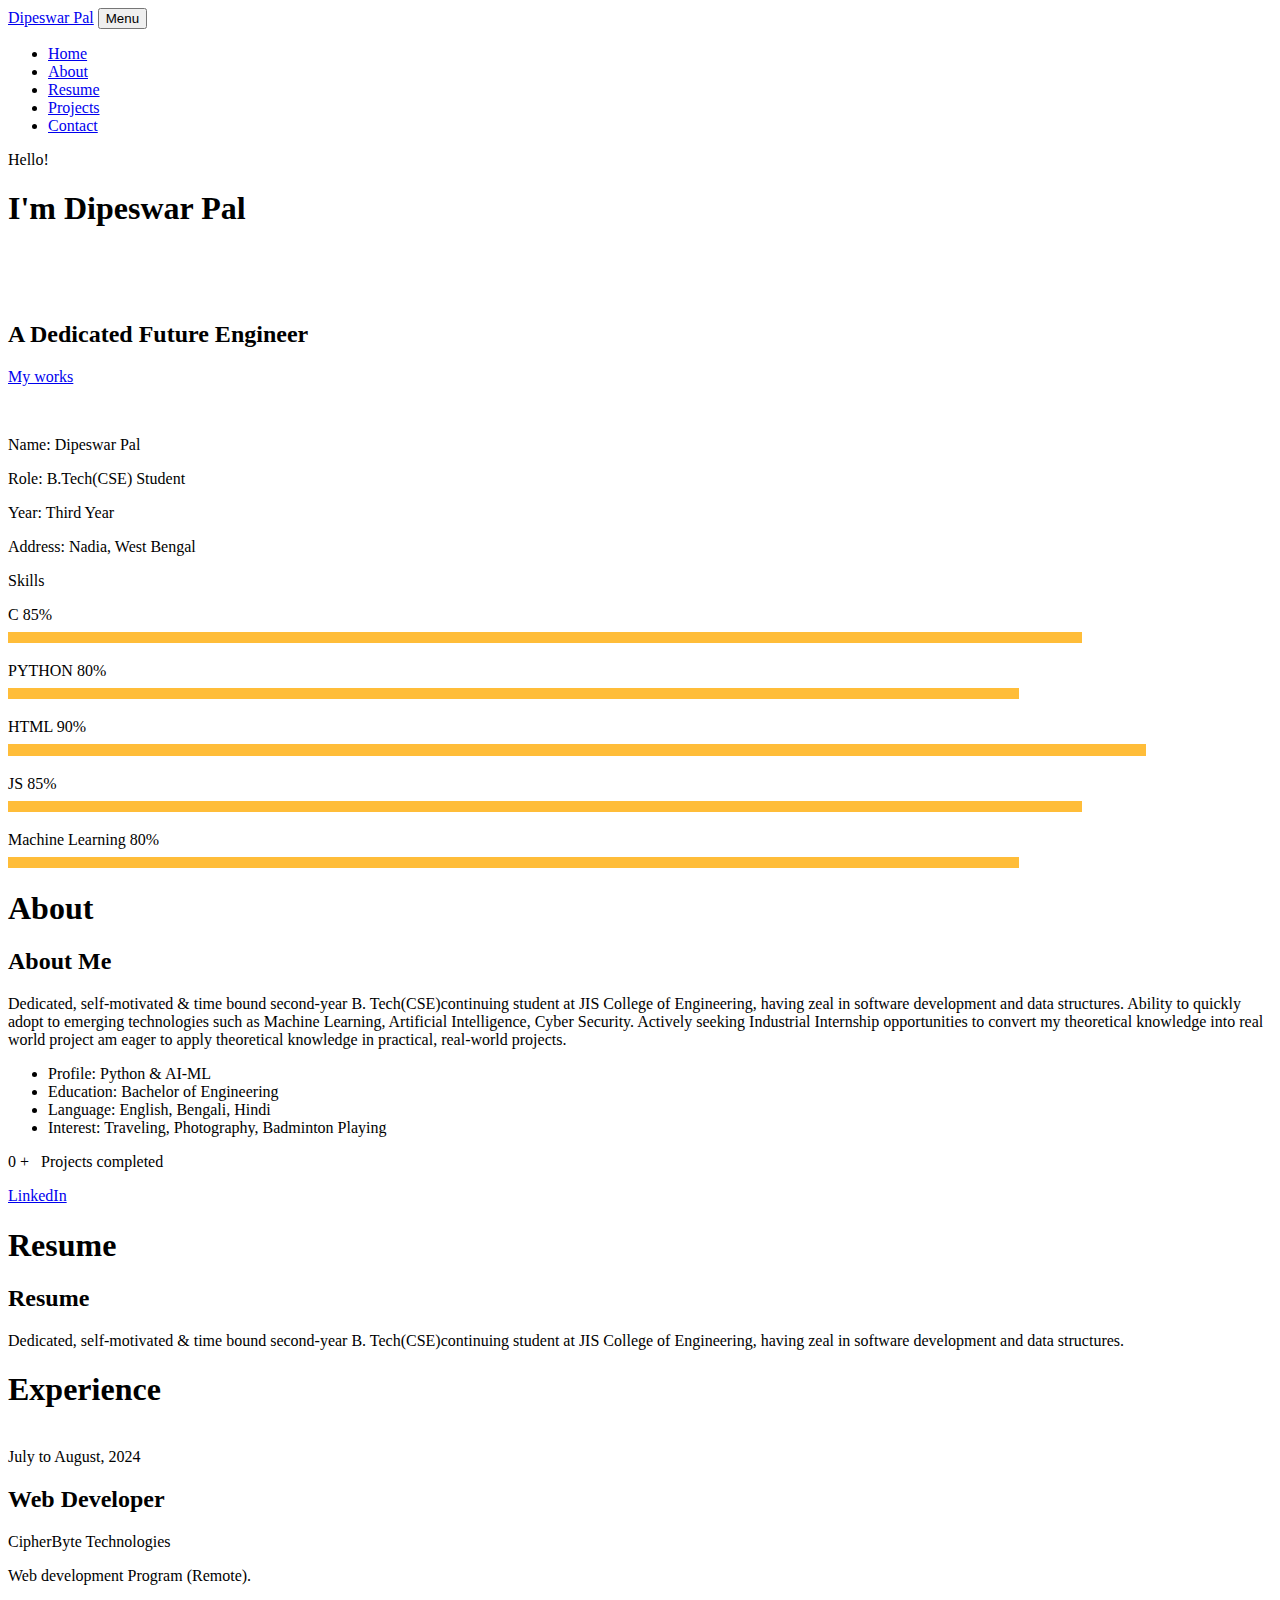
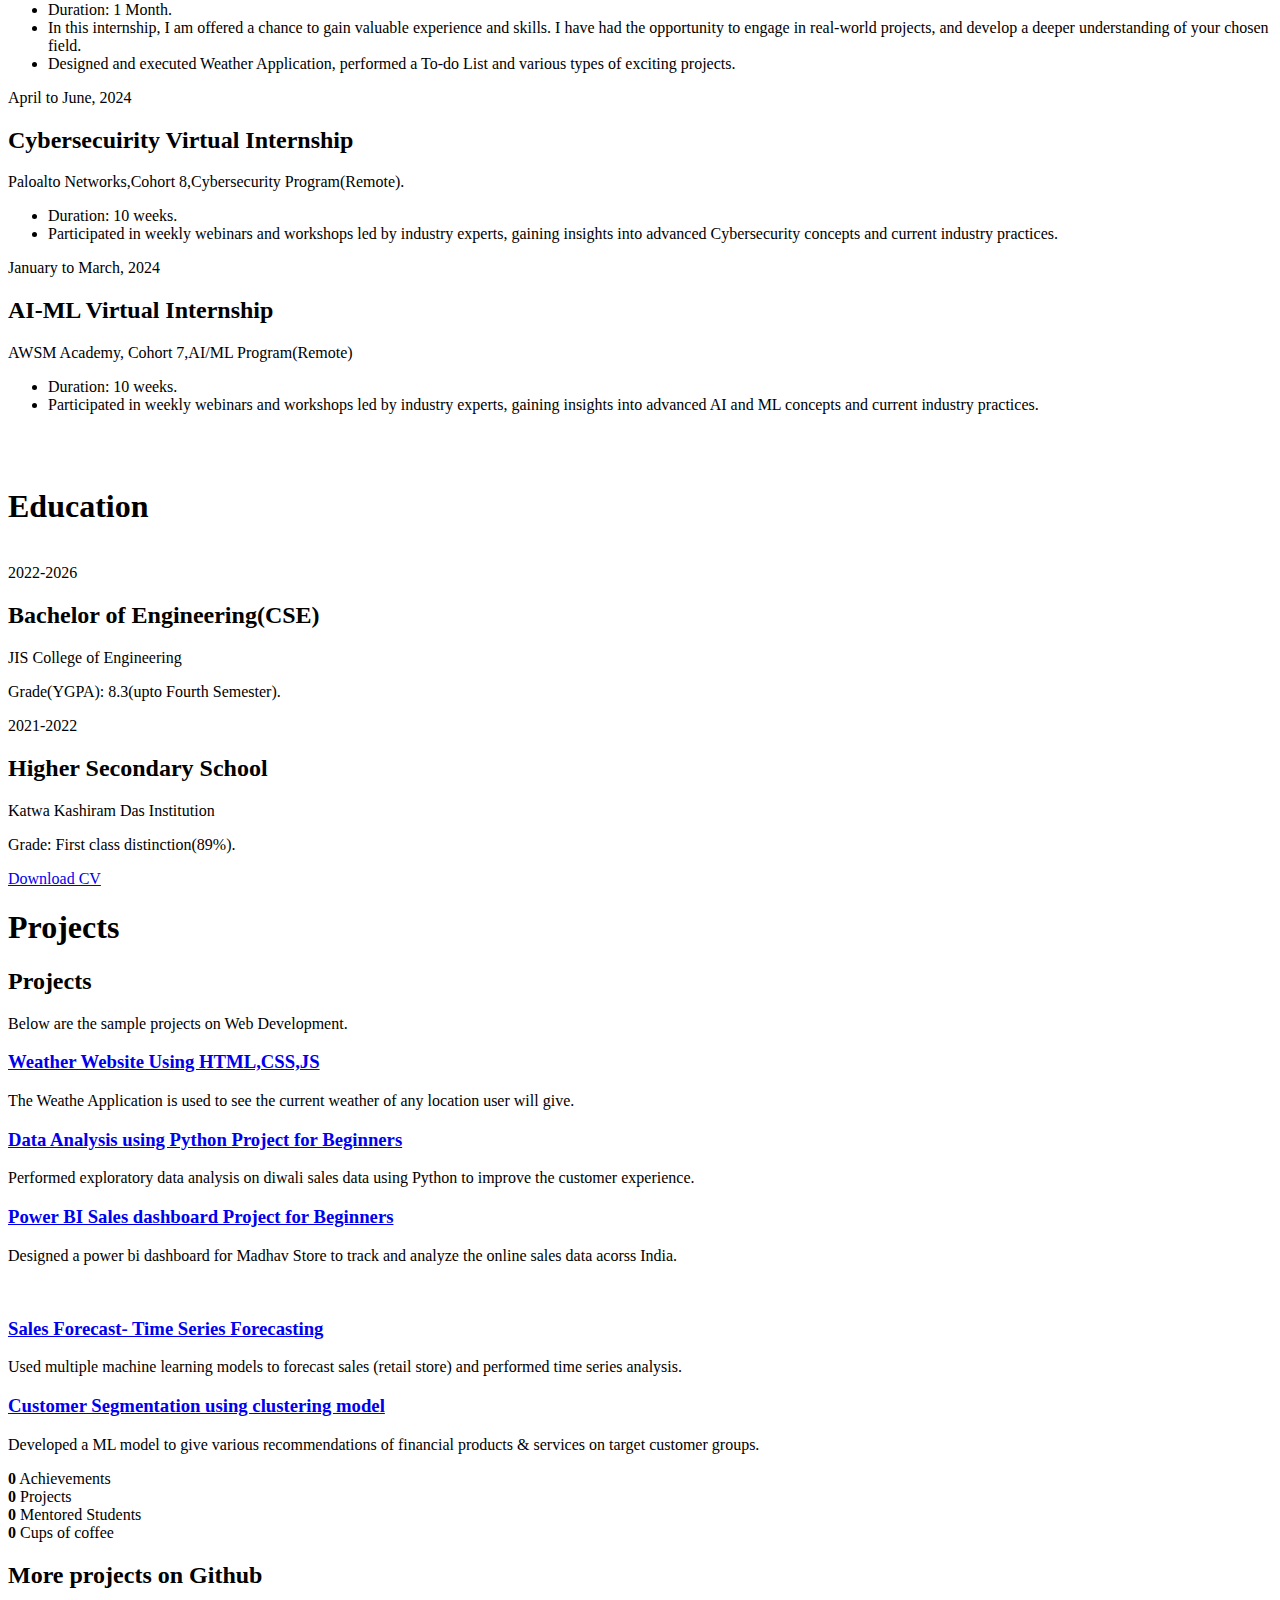
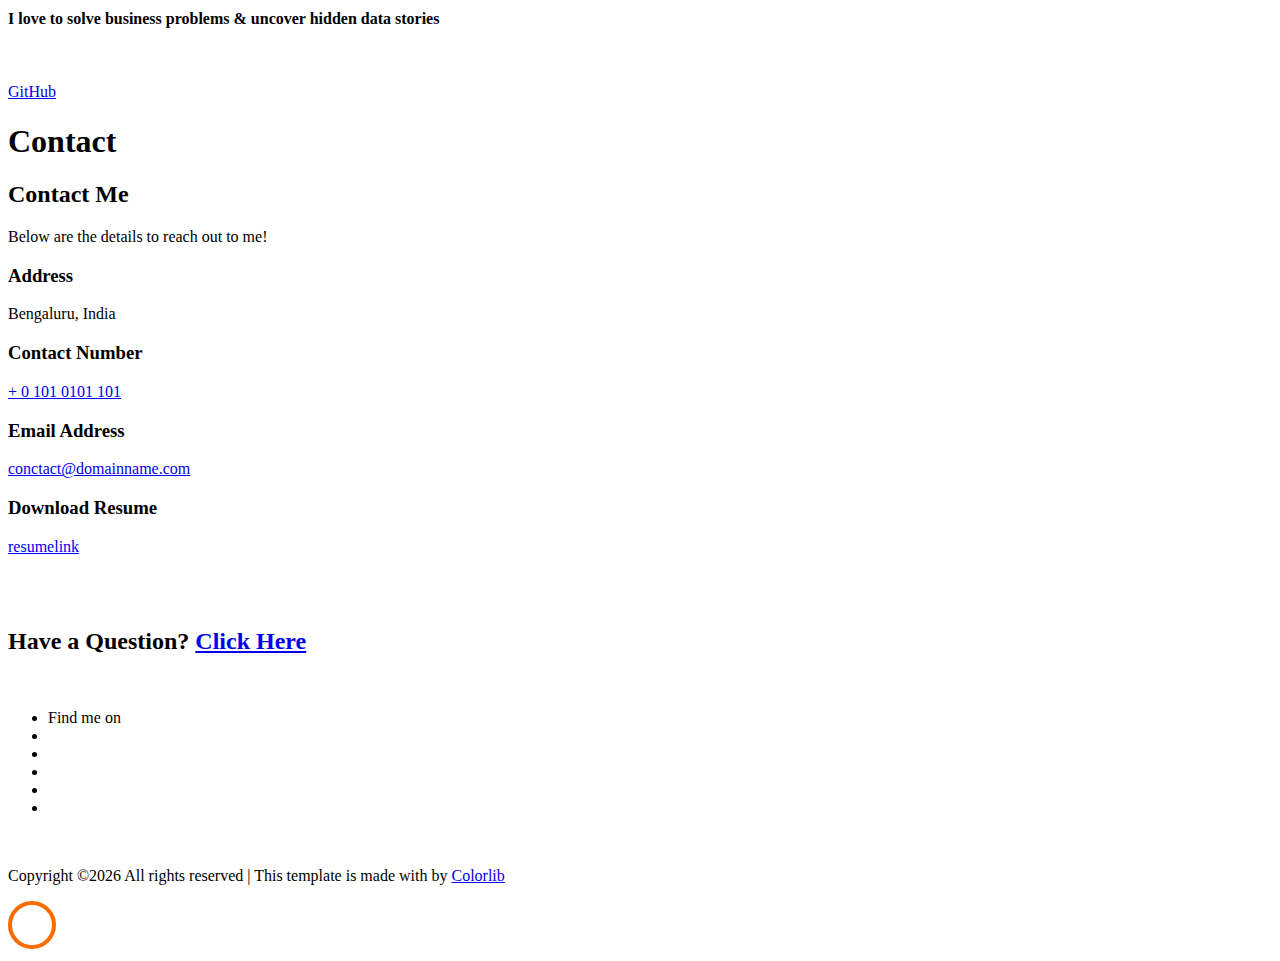
==== Portfolio/index.html @ 660bc6ed "index.html" ====
<!DOCTYPE html>
<html lang="en">
  <head>
    <title>Dipeswar Pal Portfolio</title>
    <meta charset="utf-8">
    <meta name="viewport" content="width=device-width, initial-scale=1, shrink-to-fit=no">
    
    <link href="https://fonts.googleapis.com/css?family=Poppins:100,200,300,400,500,600,700,800,900" rel="stylesheet">

    <link rel="stylesheet" href="css/open-iconic-bootstrap.min.css">
    <link rel="stylesheet" href="css/animate.css">
    
    <link rel="stylesheet" href="css/owl.carousel.min.css">
    <link rel="stylesheet" href="css/owl.theme.default.min.css">
    <link rel="stylesheet" href="css/magnific-popup.css">

    <link rel="stylesheet" href="css/aos.css">

    <link rel="stylesheet" href="css/ionicons.min.css">
    
    <link rel="stylesheet" href="css/flaticon.css">
    <link rel="stylesheet" href="css/icomoon.css">
    <link rel="stylesheet" href="css/style.css">



<style>

/*======================================
//--//-->   ABOUT
======================================*/

.about-mf .box-shadow-full {
  padding-top: 4rem;
  padding-bottom: 4rem;
}

.about-mf .about-img {
  margin-bottom: 2rem;
}

.about-mf .about-img img {
  margin-left: 10px;
}


.skill-mf .progress {
  /* background-color: #cde1f8; */
  margin: .5rem 0 1.2rem 0;
  border-radius: 0;
  height: .7rem;
}

.skill-mf .progress .progress-bar {
  height: .7rem;
  background-color: #ffbd39;
}


/* Animation styles */
#typing-animation {
  position: relative;
  font-size: 30px;
  font-weight: bold;
  color: rgb(255, 255, 255);
  overflow: hidden;
  white-space: nowrap;
  animation: typing 3s steps(20, end) infinite;
}

#typing-animation:before {
  content: "";
  /* position: absolute; */
  top: 0;
  left: 0;
  width: 0;
  height: 100%;
  background-color: #ccc;
  animation: typing-cursor 0.5s ease-in-out infinite;
}

@keyframes typing {
  from {
    width: 0;
  }
  to {
    width: 100%;
  }
}

@keyframes typing-cursor {
  from {
    width: 5px;
  }
  to {
    width: 0;
  }
}


/* project image zoom effect */

.zoom-effect {
  overflow: hidden;
  transition: transform 0.3s ease-out;
}

.zoom-effect:hover {
  transform: scale(1.1);
}


</style>


  </head>
  <body data-spy="scroll" data-target=".site-navbar-target" data-offset="300">
	  
	  
    <nav class="navbar navbar-expand-lg navbar-dark ftco_navbar ftco-navbar-light site-navbar-target" id="ftco-navbar">
	    <div class="container">
	      <a class="navbar-brand" href="index.html">Dipeswar Pal</a>
	      <button class="navbar-toggler js-fh5co-nav-toggle fh5co-nav-toggle" type="button" data-toggle="collapse" data-target="#ftco-nav" aria-controls="ftco-nav" aria-expanded="false" aria-label="Toggle navigation">
	        <span class="oi oi-menu"></span> Menu
	      </button>

	      <div class="collapse navbar-collapse" id="ftco-nav">
	        <ul class="navbar-nav nav ml-auto">
	          <li class="nav-item"><a href="#home-section" class="nav-link"><span>Home</span></a></li>
	          <li class="nav-item"><a href="#about-section" class="nav-link"><span>About</span></a></li>
	          <li class="nav-item"><a href="#resume-section" class="nav-link"><span>Resume</span></a></li>
	          <li class="nav-item"><a href="#project-section" class="nav-link"><span>Projects</span></a></li>
	          <li class="nav-item"><a href="#contact-section" class="nav-link"><span>Contact</span></a></li>
	        </ul>
	      </div>
	    </div>
	  </nav>
	  <section id="home-section" class="hero">
		  <div class="home-slider  owl-carousel">
	       <div class="slider-item ">
	      	<div class="overlay"></div>
	         <div class="container">
	          <div class="row d-md-flex no-gutters slider-text align-items-end justify-content-end" data-scrollax-parent="true">
	          	<div class="one-third js-fullheight order-md-last img" style="background-image:url(images/dipeswar.jpg);">
	          	 <div class="overlay"></div>
	          	</div>
		          <div class="one-forth d-flex  align-items-center ftco-animate" data-scrollax=" properties: { translateY: '70%' }">
		          	<div class="text">
		          		<span class="subheading">Hello!</span>
			            <h1 class="mb-4 mt-3">I'm <span>Dipeswar Pal</span></h1>

						<!-- Element to contain animated typing -->
						<span id="typing-animation"></span>

						<script>

						// Initialize the typing animation
						const typingAnimationElement = document.getElementById('typing-animation');

						// Create an array of typing text
						const typingTexts = [
						'Future Engineer  ',
						'Web Developer  ',
						'Cyber Security Enthusiast   ',
						];

						// Create a function to display the typing animation for a given text
						function playTypingAnimation(text) {
						// Loop through each character and add it to the element
						for (let i = 0; i < text.length; i++) {
							setTimeout(() => {
							typingAnimationElement.textContent += text[i];
							}, i * 200); // Increase the delay to slow down the typing animation
						}

						// Once the animation is complete, reset the text and start over
						setTimeout(() => {
							typingAnimationElement.textContent = '';
							playTypingAnimation(typingTexts[(typingTexts.indexOf(text) + 1) % typingTexts.length]);
						}, text.length * 200);
						}

						// Start the typing animation loop
						playTypingAnimation(typingTexts[0]);

						</script>

						<br>
						<br>
			            <h2>A Dedicated Future Engineer</h2>
						<!-- <h2 class="d-flex" style="margin-bottom: 0">With over 5 years of experience</h2> -->
						<!-- <br> -->
			            <p><a href="https://github.com/Dipeswarpal" class="btn btn-white btn-outline-white py-3 px-4">My works</a></p>
		            </div>
		          </div>
	        	</div>
	        </div>
	      </div>
		</div>
    </section>



    <section class="ftco-about img ftco-section ftco-no-pb" id="about-section">
    	<div class="container">
			<div class="row">
				<div class="row d-flex align-items-stretch">
				<!-- <div class="row d-flex"> -->
					<div class="col-md-6 col-lg-5 d-flex">
						<div class="img-about img d-flex align-items-stretch">
							<div class="overlay">
								<div class="row">
									<div class="col-sm-6 col-md-5">
									  <div class="about-img">
										<img src="images/dipeswar.jpg" class="img-fluid rounded b-shadow-a" alt="">
									  </div>
									</div>
									<!-- Details next to profile image -->
									<div class="col-sm-6 col-md-7">
									  <div class="about-info">
										<p><span class="title-s">Name: </span> <span>Dipeswar Pal</span></p>
										<p><span class="title-s">Role: </span> <span>B.Tech(CSE) Student</span></p>
										<p><span class="title-s">Year: </span> <span>Third Year</span></p>
										<p><span class="title-s">Address: </span> <span>Nadia, West Bengal</span></p>
									  </div>
									</div>
								  </div>

								<div class="skill-mf">
									<p class="title-s">Skills</p>
									<span>C</span> <span class="pull-right">85%</span>
									<div class="progress">
										<div class="progress-bar" role="progressbar" style="width: 85%;" aria-valuenow="85" aria-valuemin="0"
											aria-valuemax="100"></div>
									</div>
									
									<span>PYTHON</span> <span class="pull-right">80%</span>
									<div class="progress">
										<div class="progress-bar" role="progressbar" style="width: 80%" aria-valuenow="80" aria-valuemin="0"
											aria-valuemax="100"></div>
									</div>
									
									<span>HTML</span> <span class="pull-right">90%</span>
									<div class="progress">
										<div class="progress-bar" role="progressbar" style="width: 90%" aria-valuenow="90" aria-valuemin="0"
											aria-valuemax="100"></div>
									</div>
									
									<span>JS</span> <span class="pull-right">85%</span>
									<div class="progress">
										<div class="progress-bar" role="progressbar" style="width: 85%" aria-valuenow="85" aria-valuemin="0"
											aria-valuemax="100"></div>
									</div>
									
									<span>Machine Learning</span> <span class="pull-right">80%</span>
									<div class="progress">
										<div class="progress-bar" role="progressbar" style="width: 80%" aria-valuenow="80" aria-valuemin="0"
											aria-valuemax="100"></div>
									</div>
								</div>
							</div>
						</div>
					</div>
					
					<div class="col-md-6 col-lg-7 pl-lg-5 pb-5">
						<div class="row justify-content-start pb-3">
							<div class="col-md-12 heading-section ftco-animate">
								
								<h1 class="big">About</h1>
								<h2 class="mb-4">About Me</h2>
								
								<p>Dedicated, self-motivated & time bound second-year B. Tech(CSE)continuing student at JIS College of
									Engineering, having zeal in software development and data structures. Ability to quickly adopt to
									emerging technologies such as Machine Learning, Artificial Intelligence, Cyber Security. Actively
									seeking Industrial Internship opportunities to convert my theoretical knowledge into real world project
									am eager to apply theoretical knowledge in practical, real-world projects.</p>
								<ul class="about-info mt-4 px-md-0 px-2">
									<li class="d-flex"><span>Profile:</span> <span>Python &amp; AI-ML</span></li>
									<!-- <li class="d-flex"><span>Domain:</span> <span>Retail, Ecommerce, BFSI &amp; Digital Marketing</span></li> -->
									<li class="d-flex"><span>Education:</span> <span>Bachelor of Engineering</span></li>
									<li class="d-flex"><span>Language:</span> <span>English, Bengali, Hindi</span></li>
									<!-- <li class="d-flex"><span>BI Tools:</span> <span>Microsoft Power BI, Looker &amp; Tableau</span></li> -->
									<!-- <li class="d-flex"><span>Other Skills:</span> <span>Cloud, PySpark, Excel, Git, JIRA, Google Analytics &amp; SEO</span></li> -->
									<li class="d-flex"><span>Interest:</span> <span>Traveling, Photography, Badminton Playing</span></li>
									
								</ul>
							</div>
						</div>


						<div class="counter-wrap ftco-animate d-flex mt-md-3">
							<div class="text">
								<p class="mb-4">
									<span class="number" data-number="8">0</span> <span>+</span>
									<span>&nbsp; Projects completed</span>
								</p>
								<p><a href="https://www.linkedin.com/in/dipeswar-pal-980833257/" class="btn btn-primary py-3 px-3">LinkedIn</a></p>
							</div>
						</div>
					</div>
				</div>
			</div>
		</div>
    </section>



	
    <section class="ftco-section ftco-no-pb" id="resume-section">
    	<div class="container">
    		<div class="row justify-content-center pb-5">
          <div class="col-md-10 heading-section text-center ftco-animate">
          	<h1 class="big big-2">Resume</h1>
            <h2 class="mb-4">Resume</h2>
            <p>Dedicated, self-motivated & time bound second-year B. Tech(CSE)continuing student at JIS College of Engineering, having zeal in software development and data structures.</p>
          </div>
        </div>

		<div class="row">
			<h1 class="big-4">Experience</h1>
			<div class="underline"></div>
		</div>
		<br>
		
		<div class="row">
				<div class="col-md-6">
					<div class="resume-wrap ftco-animate">
						<span class="date">July to August, 2024</span>
						<h2>Web Developer</h2>
						<span class="position">CipherByte Technologies</span>
						<p class="mt-4">Web development Program (Remote). 
							<ul>
								<li>Duration: 1 Month.</li>
								<li>In this internship, I am offered a chance to gain valuable experience and skills. I have had  the opportunity to engage in real-world projects, and develop a deeper understanding of your chosen field.</li>
								<li>Designed and executed Weather Application, performed a To-do List and various types of exciting projects.</li>
							</ul>
						</p>
					</div>

				</div>
				<div class="col-md-6">
					<div class="resume-wrap ftco-animate">
						<span class="date">April to June, 2024</span>
						<h2>Cybersecuirity Virtual  Internship</h2>
						<span class="position"></span>
						<p class="mt-4">Paloalto Networks,Cohort 8,Cybersecurity Program(Remote). 
							<ul>
								<li>Duration: 10 weeks.</li>
								<li>Participated in weekly webinars and workshops led by industry experts, gaining insights into advanced Cybersecurity concepts and current industry practices.</li>
								<!-- <li>Designed and executed A/B tests, performed rigorous statistical analysis. Led to 20% MoM increase in the conversion rate.</li> -->
							</ul>
						</p>
					</div>

				</div>

				<div class="col-md-6">
					<div class="resume-wrap ftco-animate">
						<span class="date">January to March, 2024</span>
						<h2>AI-ML Virtual Internship</h2>
						<span class="position"></span>
						<p class="mt-4">AWSM Academy, Cohort 7,AI/ML Program(Remote) 
							<ul>
								<li>Duration: 10 weeks.</li>
								<li>Participated in weekly webinars and workshops led by industry experts, gaining insights into advanced AI and ML concepts and current industry practices.</li>
								<!-- <li>Performed migration and enhancements for merchandising dashboard, involved data integration and its feature improvement.</li> -->
							</ul>
						</p>
					</div>

				</div>
			</div>

		<br>
		<br>

		<div class="row">
			<h1 class="big-4">Education</h1>
			<div class="underline"></div>
		</div>
		<br>
		
			<div class="row">
    			<div class="col-md-6">
    				<div class="resume-wrap ftco-animate">
    					<span class="date">2022-2026</span>
    					<h2>Bachelor of Engineering(CSE)</h2>
    					<span class="position">JIS College of Engineering</span>
    					<p class="mt-4">Grade(YGPA): 8.3(upto Fourth Semester).</p>
    				</div>
    			</div>

    			<div class="col-md-6">
    				<div class="resume-wrap ftco-animate">
    					<span class="date">2021-2022</span>
    					<h2>Higher Secondary School</h2>
    					<span class="position">Katwa Kashiram Das Institution</span>
    					<p class="mt-4">Grade: First class distinction(89%).</p>
    				</div>
				</div>
    		</div>

    		<div class="row justify-content-center mt-5">
    			<div class="col-md-6 text-center ftco-animate">
    				<p><a href="https://drive.google.com/file/d/133cuhV-IySIeseHzv66aWa12e2UDs2QT/view?usp=drive_link" class="btn btn-primary py-4 px-5">Download CV</a></p>
    			</div>
    		</div>
    	</div>
    </section>

   

    <section class="ftco-section" id="project-section">
      <div class="container">
        <div class="row justify-content-center mb-5 pb-5">
          <div class="col-md-7 heading-section text-center ftco-animate">
            <h1 class="big big-2">Projects</h1>
            <h2 class="mb-4">Projects</h2>
            <p>Below are the sample projects on Web Development.</p>
          </div>
        </div>
        <div class="row d-flex">
          <div class="col-md-4 d-flex ftco-animate">
          	<div class="blog-entry justify-content-end">
              <a href="https://github.com/Dipeswarpal/CBTC/tree/main/Weathervue" class="block-20 zoom-effect" style="background-image: url('images/003-The6BestWeatherAppsforiPhone-37d612cde23b49d8bba445223a1ae059.jpg');">
              </a>
              <div class="text mt-3 float-right d-block">

                <h3 class="heading"><a href="https://github.com/rishabhnmishra/SQL_Music_Store_Analysis/blob/main/Music_Store_Query.sql">Weather Website Using HTML,CSS,JS</a></h3>
                <p>The Weathe Application is used to see the current weather of any location user will give.</p>
              </div>
            </div>
          </div>
          <div class="col-md-4 d-flex ftco-animate">
          	<div class="blog-entry justify-content-end">
              <a href="https://github.com/rishabhnmishra/Python_Diwali_Sales_Analysis/blob/main/Diwali_Sales_Analysis.ipynb" class="block-20 zoom-effect" style="background-image: url('images/proj_2.jpg');">
              </a>
              <div class="text mt-3 float-right d-block">

                <h3 class="heading"><a href="https://github.com/rishabhnmishra/Python_Diwali_Sales_Analysis/blob/main/Diwali_Sales_Analysis.ipynb">Data Analysis using Python Project for Beginners</a></h3>
                <p>Performed exploratory data analysis on diwali sales data using Python to improve the customer experience.</p>
              </div>
            </div>
          </div>
          <div class="col-md-4 d-flex ftco-animate">
          	<div class="blog-entry">
              <a href="https://github.com/rishabhnmishra/Madhav_Store_Analysis_PowerBI/blob/main/Madhav%20Store%20dashboard.jpg" class="block-20 zoom-effect" style="background-image: url('images/proj_3.jpg');">
              </a>
              <div class="text mt-3 float-right d-block">

                <h3 class="heading"><a href="https://github.com/rishabhnmishra/Madhav_Store_Analysis_PowerBI/blob/main/Madhav%20Store%20dashboard.jpg">Power BI Sales dashboard Project for Beginners</a></h3>
                <p>Designed a power bi dashboard for Madhav Store to track and analyze the online sales data acorss India.</p>
              </div>
            </div>
          </div>
        </div>
	<br>
		<!-- added justify-content-center to center align the last two projects -->
		<div class="row d-flex justify-content-center">  
			<div class="col-md-4 d-flex ftco-animate">
				<div class="blog-entry justify-content-end">
				<a href="https://github.com/rishabhnmishra/sales_forecasting/tree/main" class="block-20 zoom-effect" style="background-image: url('images/proj_4.jpg');">
				</a>
				<div class="text mt-3 float-right d-block">
  
				  <h3 class="heading"><a href="https://github.com/rishabhnmishra/sales_forecasting/tree/main">Sales Forecast- Time Series Forecasting</a></h3>
				  <p>Used multiple machine learning models to forecast sales (retail store) and performed time series analysis.</p>
				</div>
			  </div>
			</div>
			<div class="col-md-4 d-flex ftco-animate">
				<div class="blog-entry justify-content-end">
				<a href="https://github.com/rishabhnmishra/customer_segmentation/blob/main/Customer_Segmentation-final.ipynb" class="block-20 zoom-effect" style="background-image: url('images/proj_5.jpg');">
				</a>
				<div class="text mt-3 float-right d-block">
  
				  <h3 class="heading"><a href="https://github.com/rishabhnmishra/customer_segmentation/blob/main/Customer_Segmentation-final.ipynb">Customer Segmentation using clustering model</a></h3>
				  <p>Developed a ML model to give various recommendations of financial products &amp; services on target customer groups.</p>
				</div>
			  </div>
			</div>
		 </div>
	  </div>
    </section>

	<section class="ftco-section ftco-no-pt ftco-no-pb ftco-counter img" id="section-counter">
      <div class="container">
		<div class="row d-md-flex align-items-center">
          <div class="col-md d-flex justify-content-center counter-wrap ftco-animate">
            <div class="block-18">
              <div class="text">
                <strong class="number" data-number="20">0</strong>
                <span>Achievements</span>
              </div>
            </div>
          </div>
          <div class="col-md d-flex justify-content-center counter-wrap ftco-animate">
            <div class="block-18">
              <div class="text">
                <strong class="number" data-number="30">0</strong>
                <span>Projects</span>
              </div>
            </div>
          </div>
          <div class="col-md d-flex justify-content-center counter-wrap ftco-animate">
            <div class="block-18">
              <div class="text">
                <strong class="number" data-number="1000">0</strong>
                <span>Mentored Students</span>
              </div>
            </div>
          </div>
          <div class="col-md d-flex justify-content-center counter-wrap ftco-animate">
            <div class="block-18">
              <div class="text">
                <strong class="number" data-number="500">0</strong>
                <span>Cups of coffee</span>
              </div>
            </div>
          </div>
        </div>
      </div>
	
	  <div class="ftco-section ftco-hireme img margin-top" style="background-image: url(images/bg_1.jpg)">
			<!-- <div class="container"> -->
				<div class="row justify-content-center">
					<div class="col-md-7 ftco-animate text-center">
						<h2>More projects on<span> Github  </span> </h2>
						<div class="heading"> <h4> I love to solve business problems &amp; uncover hidden data stories </h4>
						<br>
						<p><a href="https://github.com/rishabhnmishra" class="btn btn-primary py-3 px-5">GitHub</a></p>
						</div>
					</div>
				</div>
			<!-- </div> -->
		</div>
	</section>



    <section class="ftco-section contact-section ftco-no-pb" id="contact-section">
      <div class="container">
      	<div class="row justify-content-center mb-5 pb-3">
          <div class="col-md-7 heading-section text-center ftco-animate">
            <h1 class="big big-2">Contact</h1>
            <h2 class="mb-4">Contact Me</h2>
            <p>Below are the details to reach out to me!</p>
          </div>
        </div>

        <div class="row d-flex contact-info mb-5">
          <div class="col-md-6 col-lg-3 d-flex ftco-animate">
          	<div class="align-self-stretch box p-4 text-center">
          		<div class="icon d-flex align-items-center justify-content-center">
          			<span class="icon-map-signs"></span>
          		</div>
          		<h3 class="mb-4">Address</h3>
	            <p>Bengaluru, India</p>
	          </div>
          </div>
          <div class="col-md-6 col-lg-3 d-flex ftco-animate">
          	<div class="align-self-stretch box p-4 text-center">
          		<div class="icon d-flex align-items-center justify-content-center">
          			<span class="icon-phone2"></span>
          		</div>
          		<h3 class="mb-4">Contact Number</h3>
	            <p><a href="tel://0101010101">+ 0 101 0101 101</a></p>
	          </div>
          </div>
          <div class="col-md-6 col-lg-3 d-flex ftco-animate">
          	<div class="align-self-stretch box p-4 text-center">
          		<div class="icon d-flex align-items-center justify-content-center">
          			<span class="icon-paper-plane"></span>
          		</div>
          		<h3 class="mb-4">Email Address</h3>
	            <p><a href="mailto:info@yoursite.com">conctact@domainname.com</a></p>
	          </div>
          </div>
          <div class="col-md-6 col-lg-3 d-flex ftco-animate">
          	<div class="align-self-stretch box p-4 text-center">
          		<div class="icon d-flex align-items-center justify-content-center">
          			<span class="icon-globe"></span>
          		</div>
          		<h3 class="mb-4">Download Resume</h3>
	            <p><a href="#">resumelink</a></p>
	          </div>
          </div>

		  <div class="container">
			<br>
			<br>
			<div class="row justify-content-center">
				<div class="col-md-7 ftco-animate text-center">
					<h2>Have a<span> Question?  </span> <a href="https://forms.gle/uLaTShUKXraAvHJ77" class="btn btn-primary py-3 px-5">Click Here</a> </h2>
				</div>
			</div>
				<br>
					<ul class="ftco-footer-social list-unstyled d-flex justify-content-center align-items-center mb-0">
					  <li class="ftco-animate normal-txt">Find me on  </li>
					  <li class="ftco-animate"><a href="https://www.youtube.com/@RishabhMishraOfficial"><span class="icon-youtube"></span></a></li>
					  <li class="ftco-animate"><a href="https://www.linkedin.com/in/rishabhnmishra/"><span class="icon-linkedin"></span></a></li>  
					  <li class="ftco-animate"><a href="https://twitter.com/rishabhnmishra"><span class="icon-twitter"></span></a></li>
					  <li class="ftco-animate"><a href="https://twitter.com/rishabhnmishra"><span class="icon-facebook"></span></a></li>
				      <li class="ftco-animate"><a href="https://www.instagram.com/rishabhnmishra/"><span class="icon-instagram"></span></a></li>
					</ul>
				<br>
		   </div>
   </div>
 </section>


 
	
    <footer class="ftco-footer ftco-section">
		<div class="container">
		  <div class="row">
			<div class="col-md-12 text-center">
  
			  <p><!-- Link back to Colorlib can't be removed. Template is licensed under CC BY 3.0. -->
	Copyright &copy;<script>document.write(new Date().getFullYear());</script> All rights reserved | This template is made with <i class="icon-heart color-danger" aria-hidden="true"></i> by <a href="https://colorlib.com" target="_blank">Colorlib</a>
	<!-- Link back to Colorlib can't be removed. Template is licensed under CC BY 3.0. --></p>
			</div>
		  </div>
		</div>
	  </footer>


  <!-- loader -->
  <div id="ftco-loader" class="show fullscreen"><svg class="circular" width="48px" height="48px"><circle class="path-bg" cx="24" cy="24" r="22" fill="none" stroke-width="4" stroke="#eeeeee"/><circle class="path" cx="24" cy="24" r="22" fill="none" stroke-width="4" stroke-miterlimit="10" stroke="#F96D00"/></svg></div>


  <script src="js/jquery.min.js"></script>
  <script src="js/jquery-migrate-3.0.1.min.js"></script>
  <script src="js/popper.min.js"></script>
  <script src="js/bootstrap.min.js"></script>
  <script src="js/jquery.easing.1.3.js"></script>
  <script src="js/jquery.waypoints.min.js"></script>
  <script src="js/jquery.stellar.min.js"></script>
  <script src="js/owl.carousel.min.js"></script>
  <script src="js/jquery.magnific-popup.min.js"></script>
  <script src="js/aos.js"></script>
  <script src="js/jquery.animateNumber.min.js"></script>
  <script src="js/scrollax.min.js"></script>
  
  <script src="js/main.js"></script>
    
  </body>
</html>
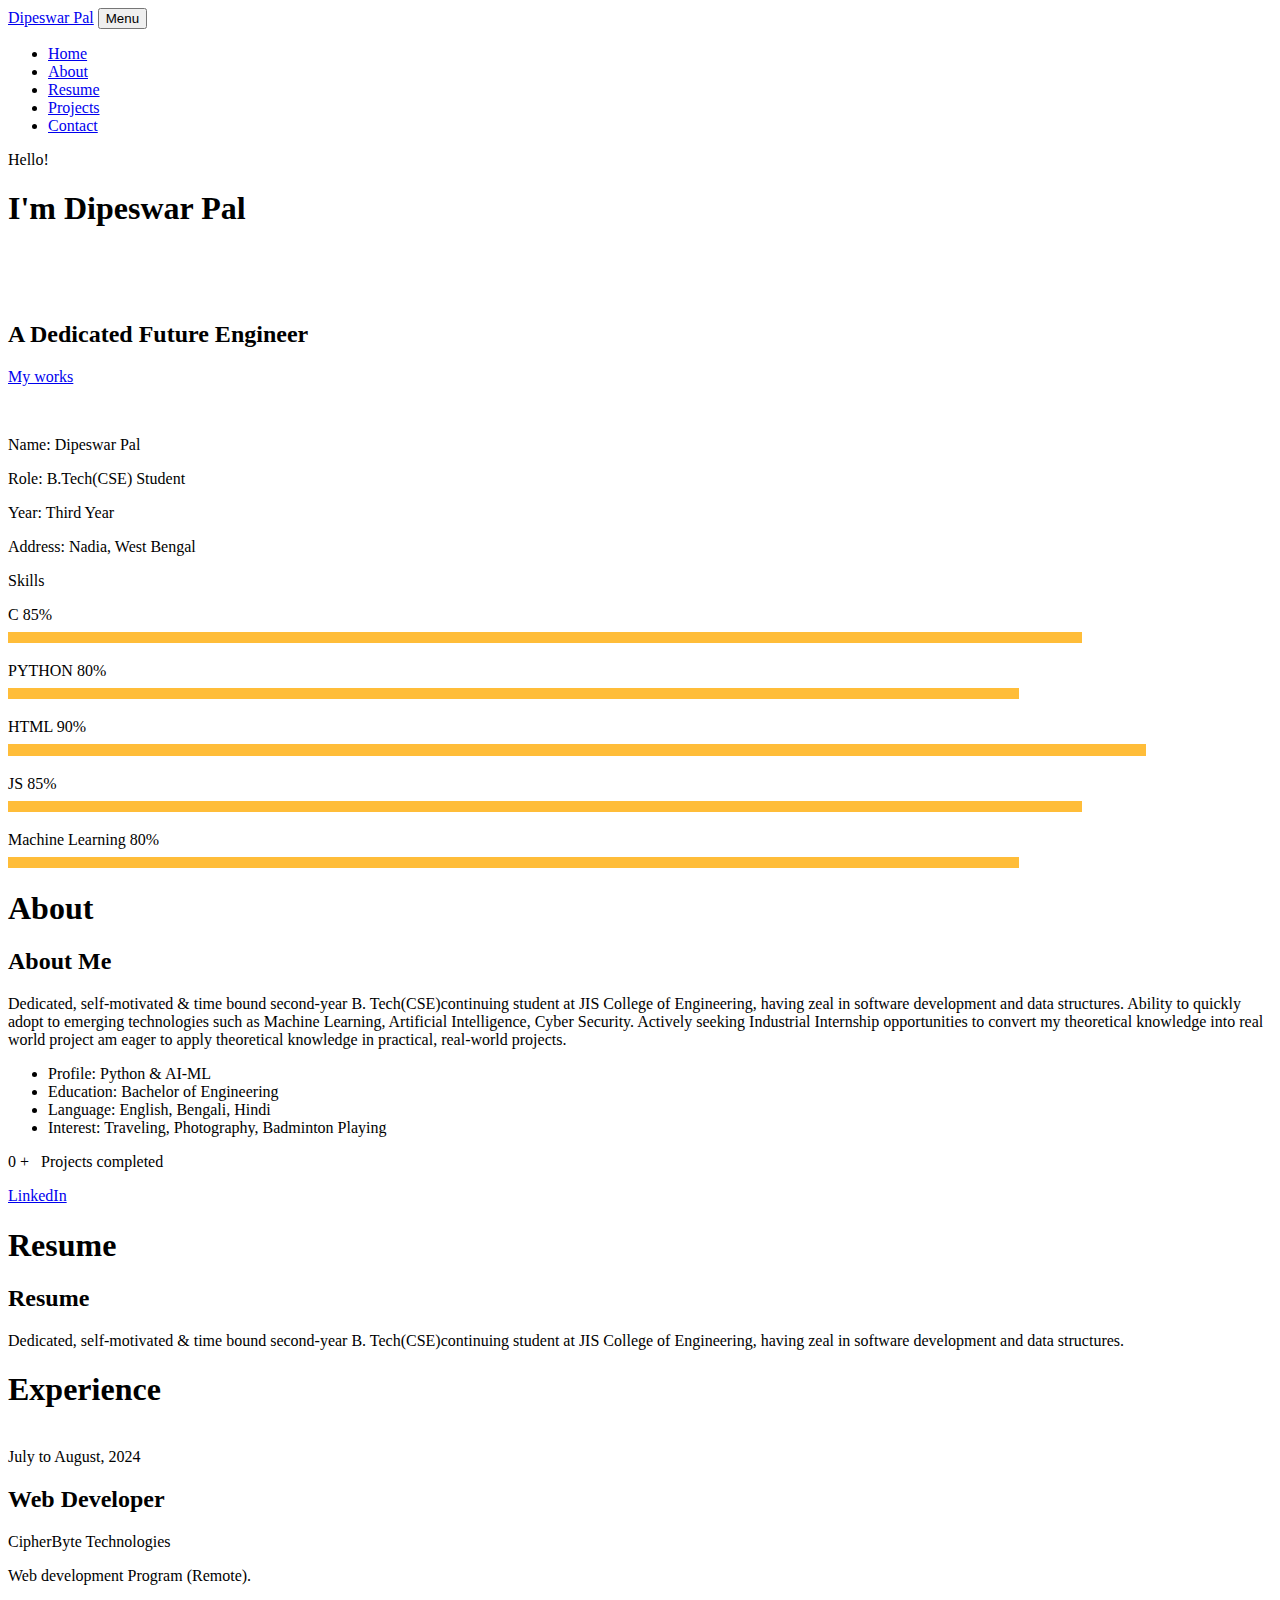
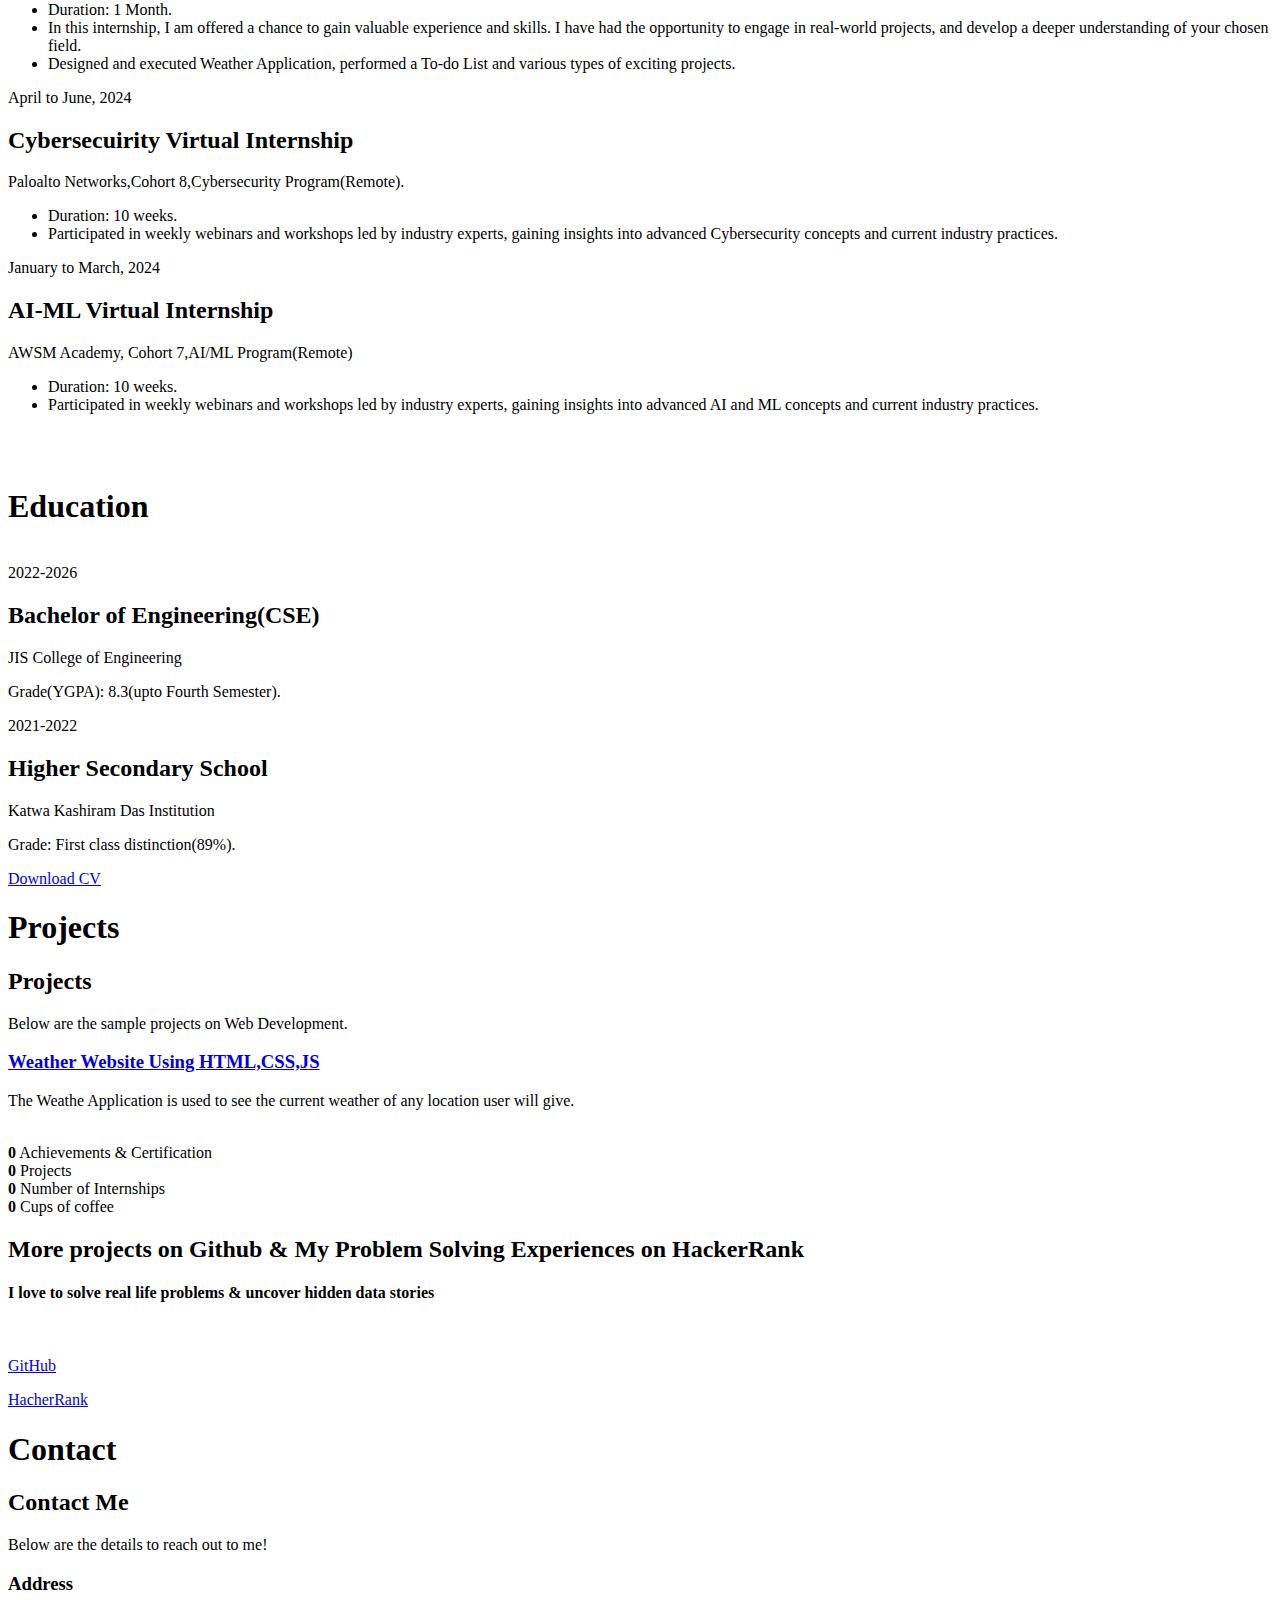
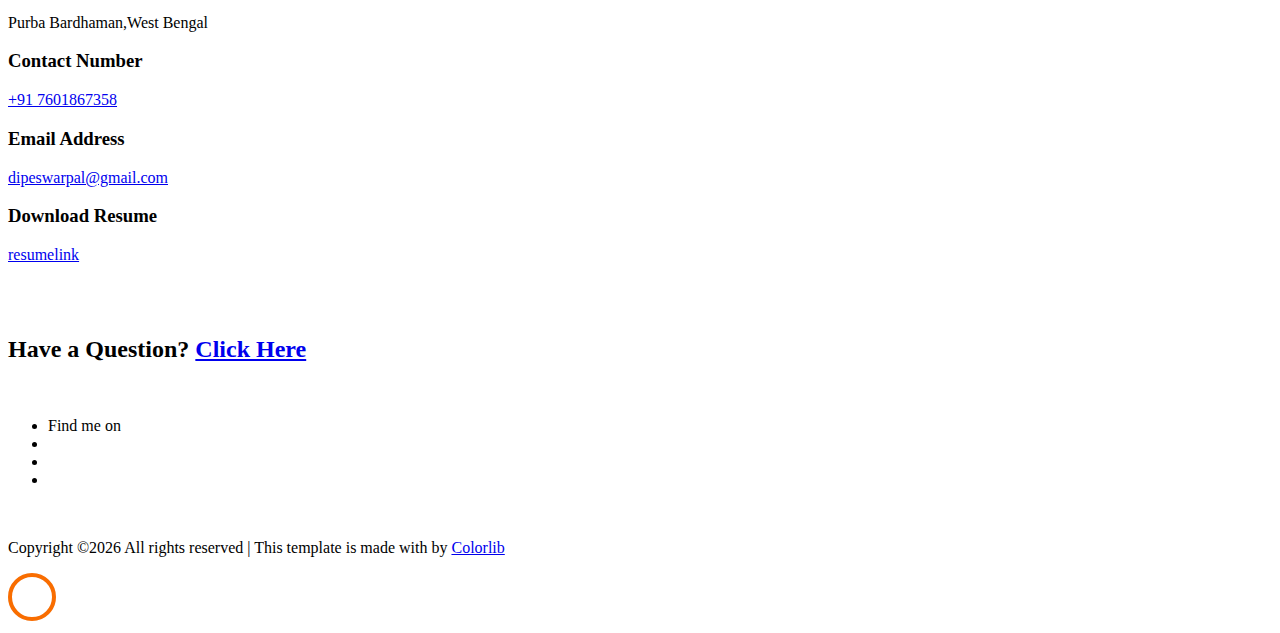
==== commit ede3cff0: "index.html" ====
--- a/Portfolio/index.html
+++ b/Portfolio/index.html
@@ -141,7 +141,7 @@
 	      	<div class="overlay"></div>
 	         <div class="container">
 	          <div class="row d-md-flex no-gutters slider-text align-items-end justify-content-end" data-scrollax-parent="true">
-	          	<div class="one-third js-fullheight order-md-last img" style="background-image:url(images/dipeswar.jpg);">
+	          	<div class="one-third js-fullheight order-md-last img" style="background-image:url(images/dipeswar-removebg-preview.png);">
 	          	 <div class="overlay"></div>
 	          	</div>
 		          <div class="one-forth d-flex  align-items-center ftco-animate" data-scrollax=" properties: { translateY: '70%' }">
@@ -426,12 +426,12 @@
               </a>
               <div class="text mt-3 float-right d-block">
 
-                <h3 class="heading"><a href="https://github.com/rishabhnmishra/SQL_Music_Store_Analysis/blob/main/Music_Store_Query.sql">Weather Website Using HTML,CSS,JS</a></h3>
+                <h3 class="heading"><a href="https://github.com/Dipeswarpal/CBTC/tree/main/Weathervue">Weather Website Using HTML,CSS,JS</a></h3>
                 <p>The Weathe Application is used to see the current weather of any location user will give.</p>
               </div>
             </div>
           </div>
-          <div class="col-md-4 d-flex ftco-animate">
+          <!-- <div class="col-md-4 d-flex ftco-animate">
           	<div class="blog-entry justify-content-end">
               <a href="https://github.com/rishabhnmishra/Python_Diwali_Sales_Analysis/blob/main/Diwali_Sales_Analysis.ipynb" class="block-20 zoom-effect" style="background-image: url('images/proj_2.jpg');">
               </a>
@@ -441,8 +441,8 @@
                 <p>Performed exploratory data analysis on diwali sales data using Python to improve the customer experience.</p>
               </div>
             </div>
-          </div>
-          <div class="col-md-4 d-flex ftco-animate">
+          </div> -->
+          <!-- <div class="col-md-4 d-flex ftco-animate">
           	<div class="blog-entry">
               <a href="https://github.com/rishabhnmishra/Madhav_Store_Analysis_PowerBI/blob/main/Madhav%20Store%20dashboard.jpg" class="block-20 zoom-effect" style="background-image: url('images/proj_3.jpg');">
               </a>
@@ -452,11 +452,11 @@
                 <p>Designed a power bi dashboard for Madhav Store to track and analyze the online sales data acorss India.</p>
               </div>
             </div>
-          </div>
+          </div> -->
         </div>
 	<br>
 		<!-- added justify-content-center to center align the last two projects -->
-		<div class="row d-flex justify-content-center">  
+		<!-- <div class="row d-flex justify-content-center">  
 			<div class="col-md-4 d-flex ftco-animate">
 				<div class="blog-entry justify-content-end">
 				<a href="https://github.com/rishabhnmishra/sales_forecasting/tree/main" class="block-20 zoom-effect" style="background-image: url('images/proj_4.jpg');">
@@ -480,7 +480,7 @@
 			  </div>
 			</div>
 		 </div>
-	  </div>
+	  </div> -->
     </section>
 
 	<section class="ftco-section ftco-no-pt ftco-no-pb ftco-counter img" id="section-counter">
@@ -489,15 +489,15 @@
           <div class="col-md d-flex justify-content-center counter-wrap ftco-animate">
             <div class="block-18">
               <div class="text">
-                <strong class="number" data-number="20">0</strong>
-                <span>Achievements</span>
+                <strong class="number" data-number="10">0</strong>
+                <span>Achievements & Certification</span>
               </div>
             </div>
           </div>
           <div class="col-md d-flex justify-content-center counter-wrap ftco-animate">
             <div class="block-18">
               <div class="text">
-                <strong class="number" data-number="30">0</strong>
+                <strong class="number" data-number="9">0</strong>
                 <span>Projects</span>
               </div>
             </div>
@@ -505,15 +505,15 @@
           <div class="col-md d-flex justify-content-center counter-wrap ftco-animate">
             <div class="block-18">
               <div class="text">
-                <strong class="number" data-number="1000">0</strong>
-                <span>Mentored Students</span>
+                <strong class="number" data-number="4">0</strong>
+                <span>Number of Internships</span>
               </div>
             </div>
           </div>
           <div class="col-md d-flex justify-content-center counter-wrap ftco-animate">
             <div class="block-18">
               <div class="text">
-                <strong class="number" data-number="500">0</strong>
+                <strong class="number" data-number="230">0</strong>
                 <span>Cups of coffee</span>
               </div>
             </div>
@@ -525,10 +525,11 @@
 			<!-- <div class="container"> -->
 				<div class="row justify-content-center">
 					<div class="col-md-7 ftco-animate text-center">
-						<h2>More projects on<span> Github  </span> </h2>
-						<div class="heading"> <h4> I love to solve business problems &amp; uncover hidden data stories </h4>
+						<h2>More projects on<span> Github  </span>&amp; My Problem Solving Experiences on<span> HackerRank  </span> </h2>
+						<div class="heading"> <h4> I love to solve real life problems &amp; uncover hidden data stories </h4>
 						<br>
-						<p><a href="https://github.com/rishabhnmishra" class="btn btn-primary py-3 px-5">GitHub</a></p>
+						<p><a href="https://github.com/Dipeswarpal" class="btn btn-primary py-3 px-5">GitHub</a></p>
+						<p><a href="https://www.hackerrank.com/profile/dipeswarpal" class="btn btn-primary py-3 px-5">HacherRank</a></p>
 						</div>
 					</div>
 				</div>
@@ -555,7 +556,7 @@
           			<span class="icon-map-signs"></span>
           		</div>
           		<h3 class="mb-4">Address</h3>
-	            <p>Bengaluru, India</p>
+	            <p>Purba Bardhaman,West Bengal</p>
 	          </div>
           </div>
           <div class="col-md-6 col-lg-3 d-flex ftco-animate">
@@ -564,7 +565,7 @@
           			<span class="icon-phone2"></span>
           		</div>
           		<h3 class="mb-4">Contact Number</h3>
-	            <p><a href="tel://0101010101">+ 0 101 0101 101</a></p>
+	            <p><a href="tel://+91 7601867358">+91 7601867358</a></p>
 	          </div>
           </div>
           <div class="col-md-6 col-lg-3 d-flex ftco-animate">
@@ -573,7 +574,7 @@
           			<span class="icon-paper-plane"></span>
           		</div>
           		<h3 class="mb-4">Email Address</h3>
-	            <p><a href="mailto:info@yoursite.com">conctact@domainname.com</a></p>
+	            <p><a href="dipeswarpal@gmail.com">dipeswarpal@gmail.com</a></p>
 	          </div>
           </div>
           <div class="col-md-6 col-lg-3 d-flex ftco-animate">
@@ -582,7 +583,7 @@
           			<span class="icon-globe"></span>
           		</div>
           		<h3 class="mb-4">Download Resume</h3>
-	            <p><a href="#">resumelink</a></p>
+	            <p><a href="https://drive.google.com/file/d/133cuhV-IySIeseHzv66aWa12e2UDs2QT/view?usp=sharing">resumelink</a></p>
 	          </div>
           </div>
 
@@ -591,17 +592,17 @@
 			<br>
 			<div class="row justify-content-center">
 				<div class="col-md-7 ftco-animate text-center">
-					<h2>Have a<span> Question?  </span> <a href="https://forms.gle/uLaTShUKXraAvHJ77" class="btn btn-primary py-3 px-5">Click Here</a> </h2>
+					<h2>Have a<span> Question?  </span> <a href="https://forms.gle/VP6T5cecAb1sCxMSA" class="btn btn-primary py-3 px-5">Click Here</a> </h2>
 				</div>
 			</div>
 				<br>
 					<ul class="ftco-footer-social list-unstyled d-flex justify-content-center align-items-center mb-0">
 					  <li class="ftco-animate normal-txt">Find me on  </li>
-					  <li class="ftco-animate"><a href="https://www.youtube.com/@RishabhMishraOfficial"><span class="icon-youtube"></span></a></li>
-					  <li class="ftco-animate"><a href="https://www.linkedin.com/in/rishabhnmishra/"><span class="icon-linkedin"></span></a></li>  
-					  <li class="ftco-animate"><a href="https://twitter.com/rishabhnmishra"><span class="icon-twitter"></span></a></li>
-					  <li class="ftco-animate"><a href="https://twitter.com/rishabhnmishra"><span class="icon-facebook"></span></a></li>
-				      <li class="ftco-animate"><a href="https://www.instagram.com/rishabhnmishra/"><span class="icon-instagram"></span></a></li>
+					  <!-- <li class="ftco-animate"><a href="https://www.youtube.com/@RishabhMishraOfficial"><span class="icon-youtube"></span></a></li> -->
+					  <li class="ftco-animate"><a href="https://www.linkedin.com/in/dipeswar-pal-980833257/"><span class="icon-linkedin"></span></a></li>  
+					  <!-- <li class="ftco-animate"><a href="https://twitter.com/rishabhnmishra"><span class="icon-twitter"></span></a></li> -->
+					  <li class="ftco-animate"><a href="https://www.facebook.com/profile.php?id=100055617186727"><span class="icon-facebook"></span></a></li>
+				      <li class="ftco-animate"><a href="https://www.instagram.com/created_achiever/"><span class="icon-instagram"></span></a></li>
 					</ul>
 				<br>
 		   </div>
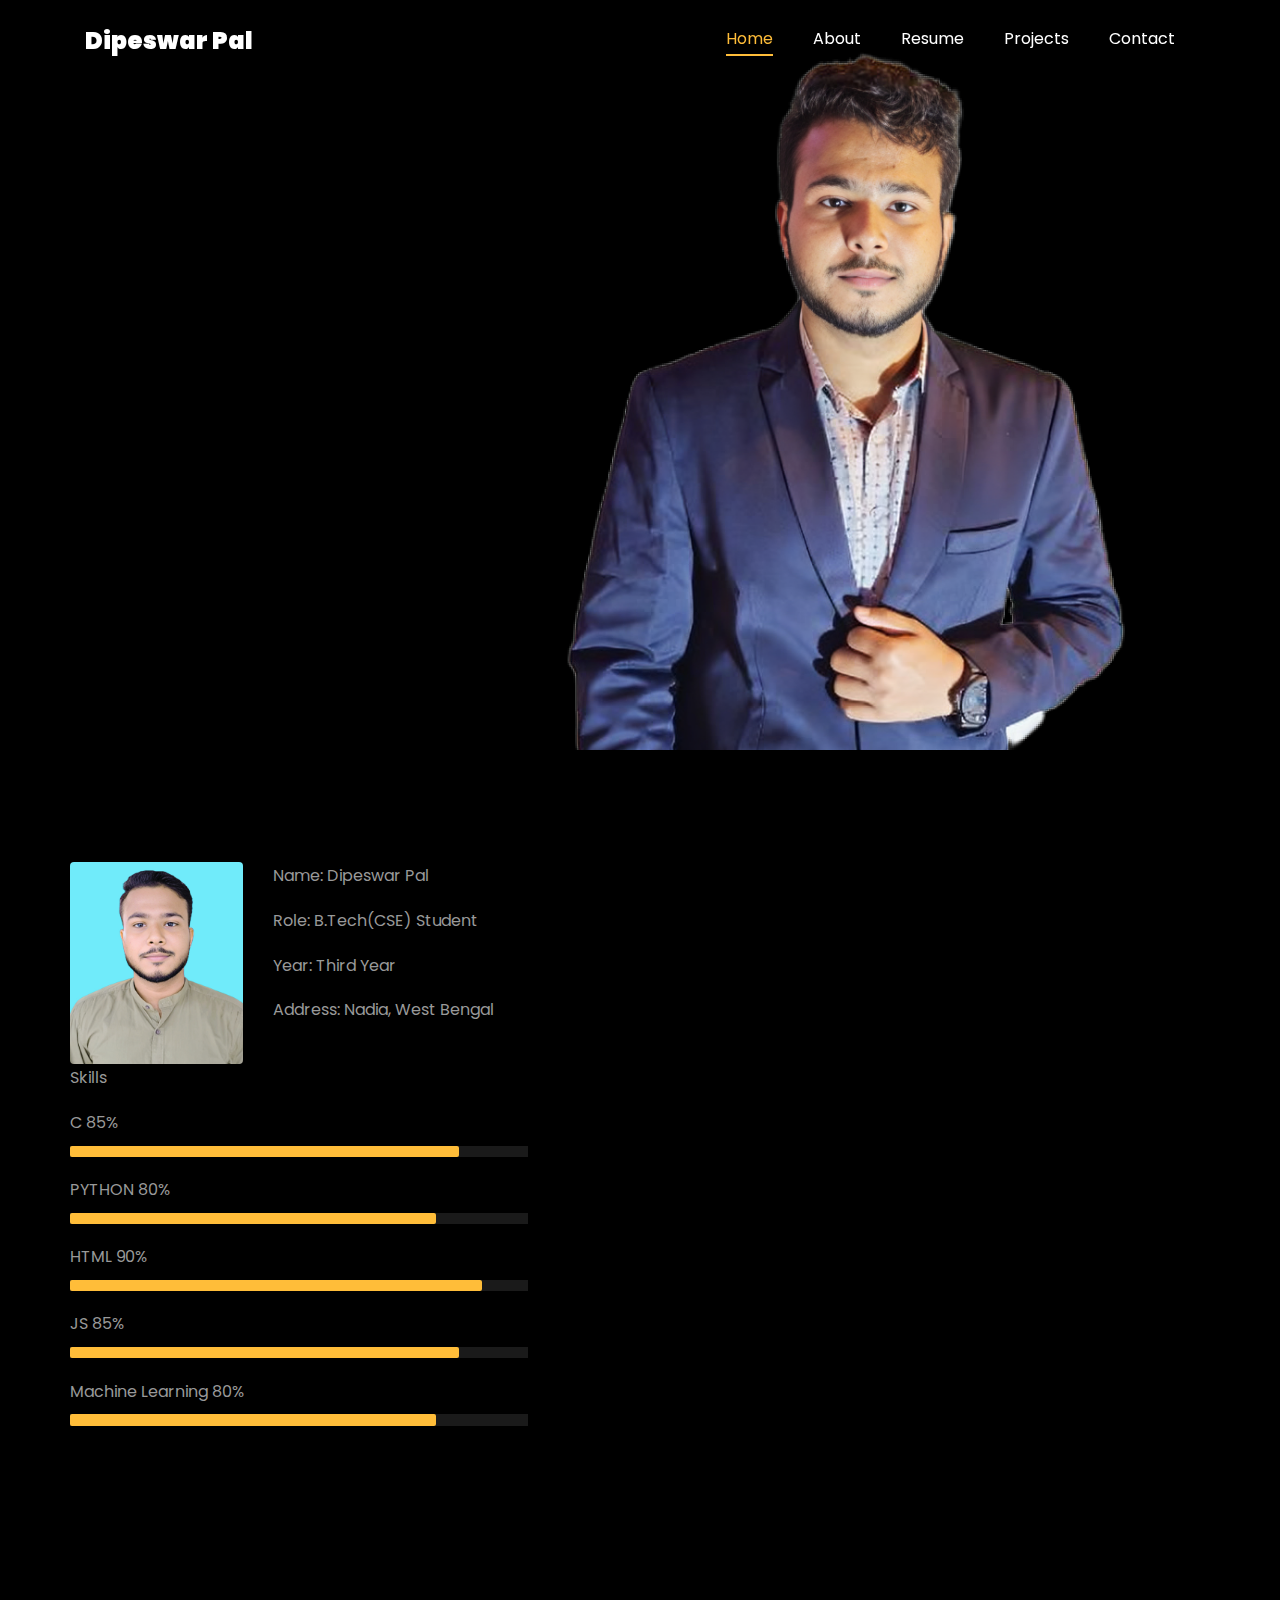
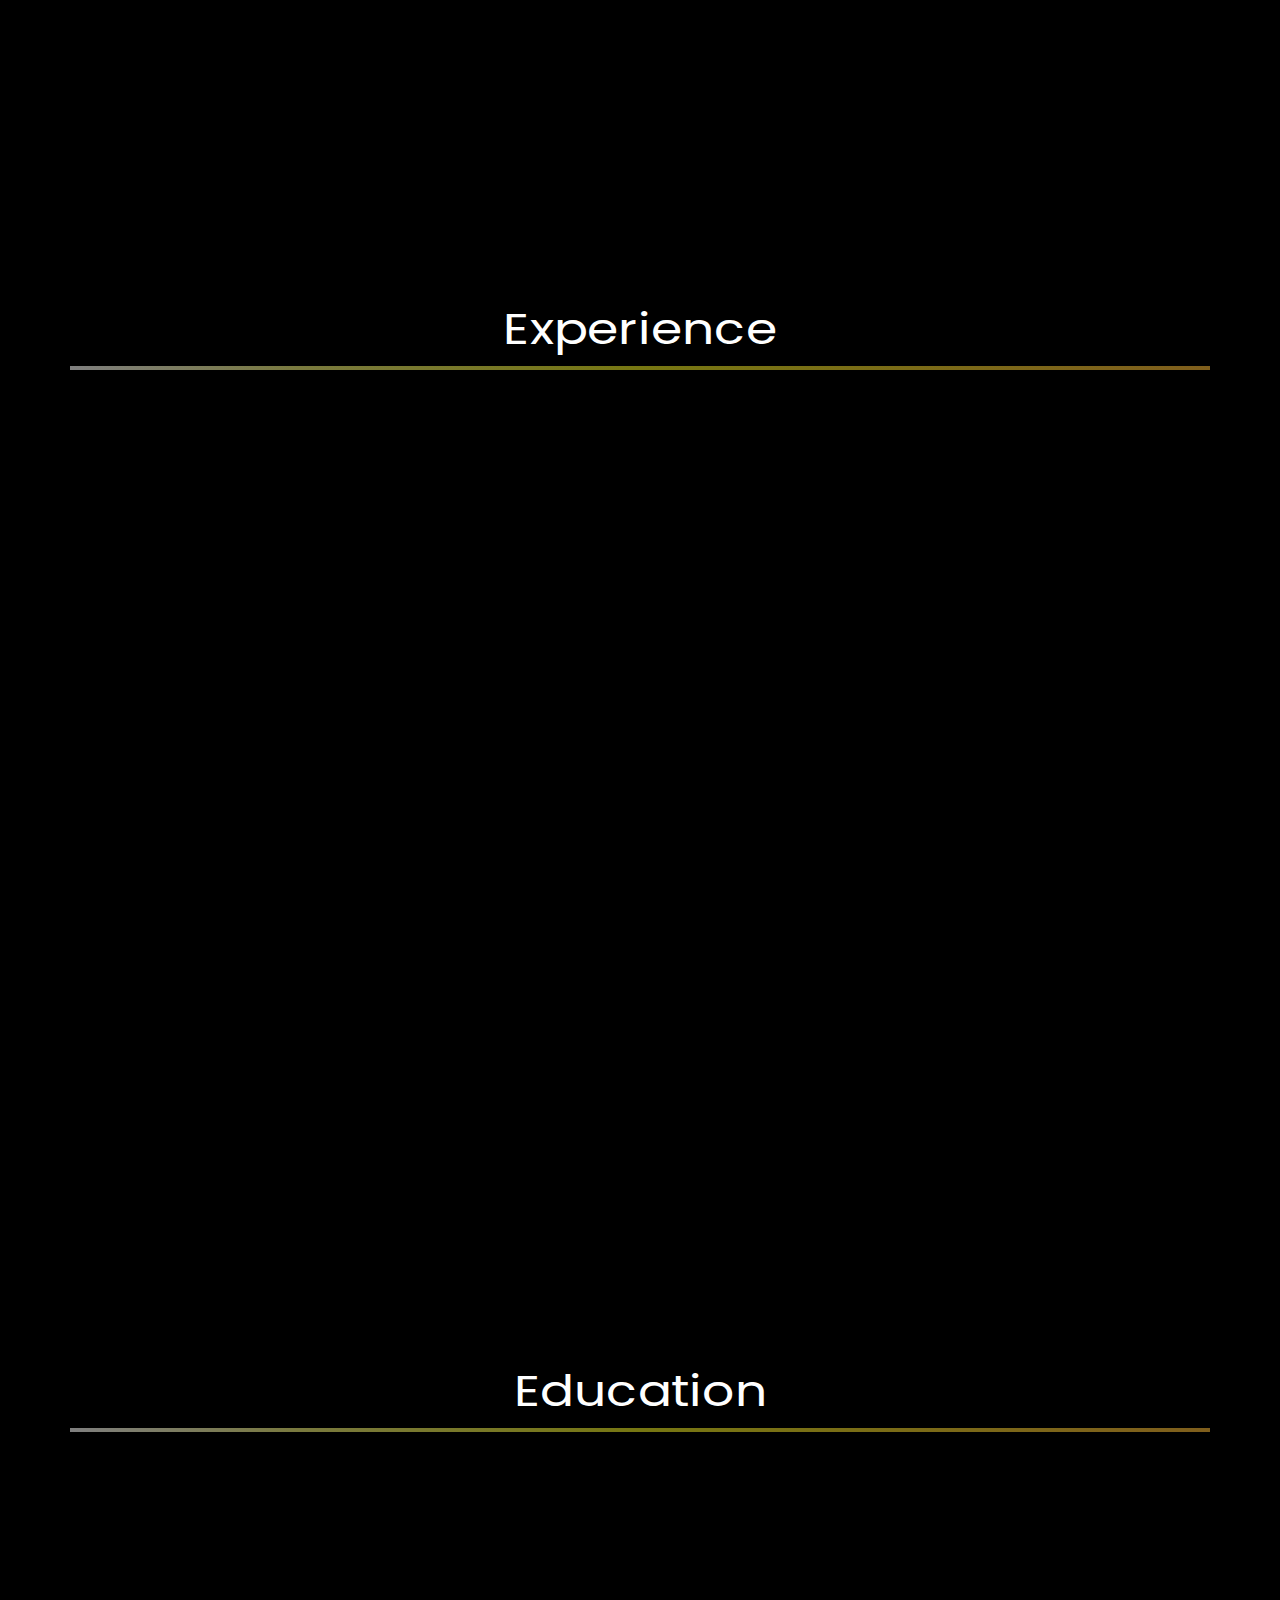
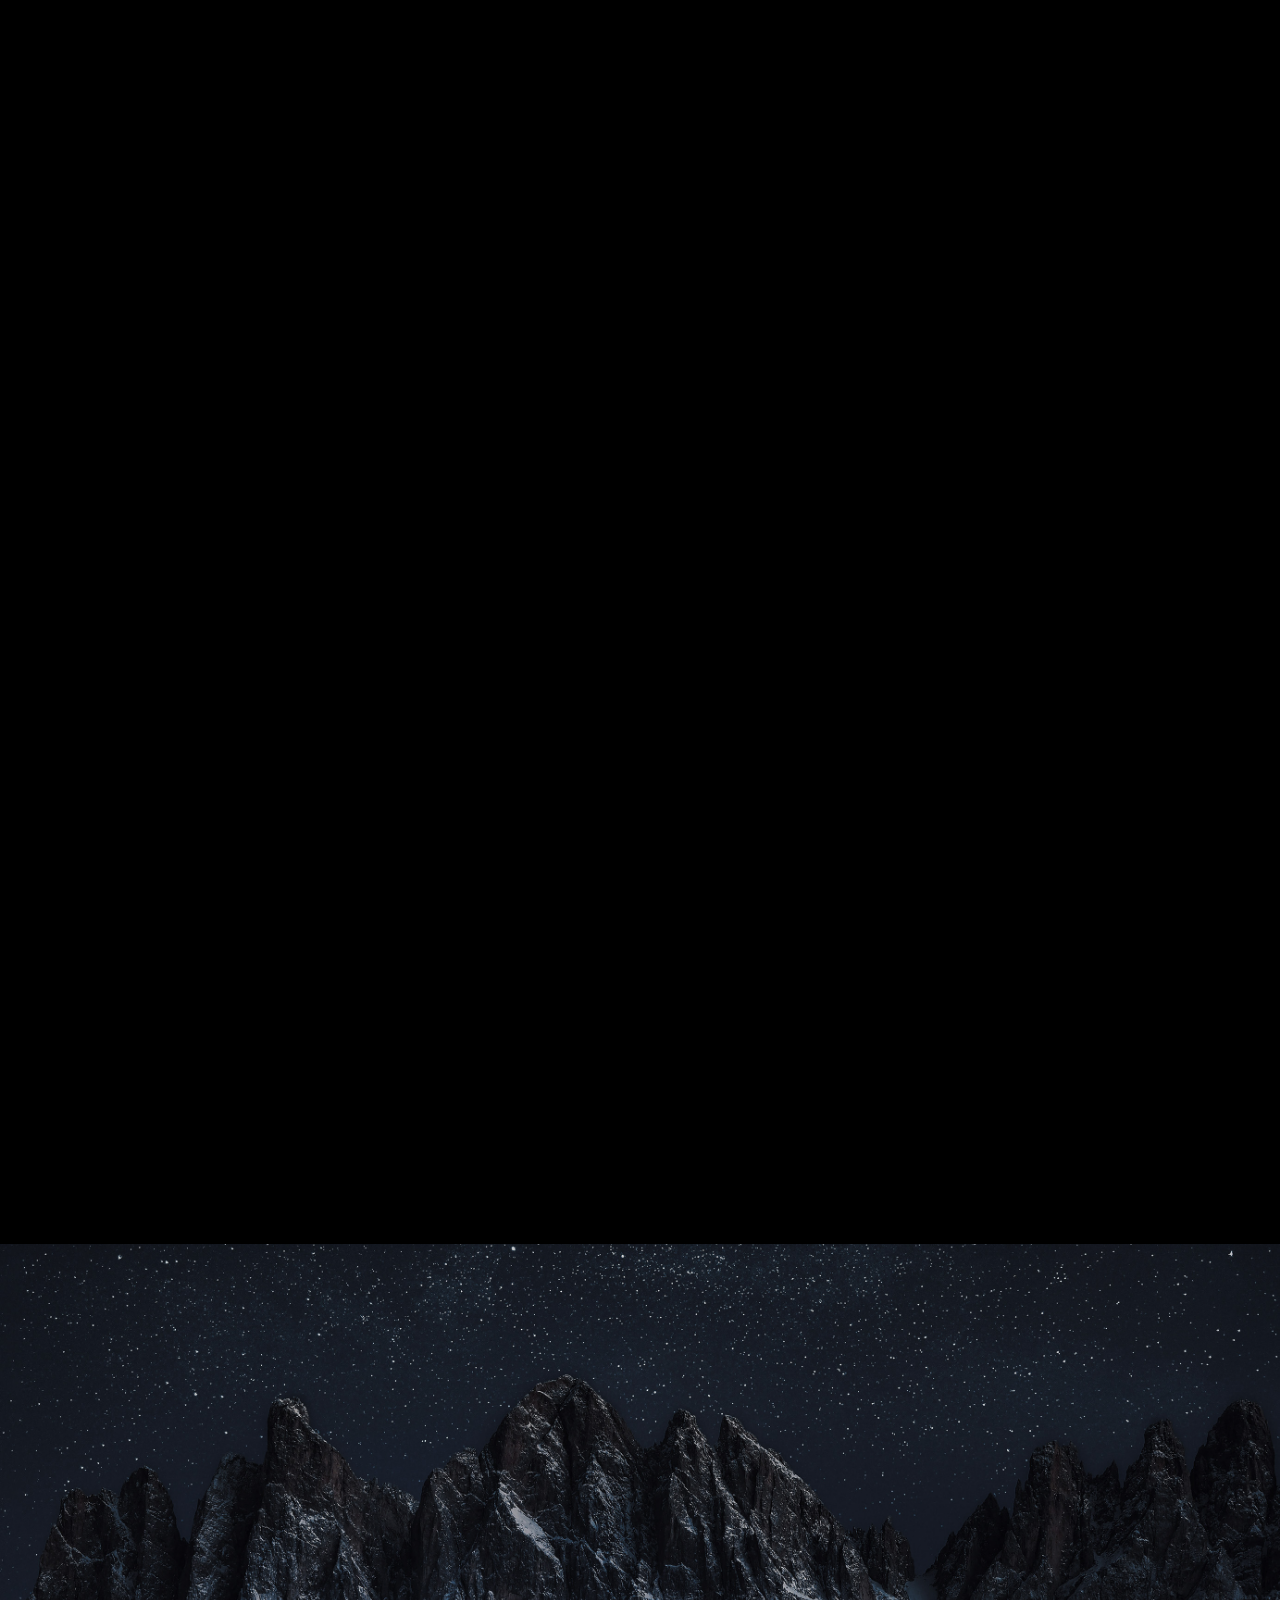
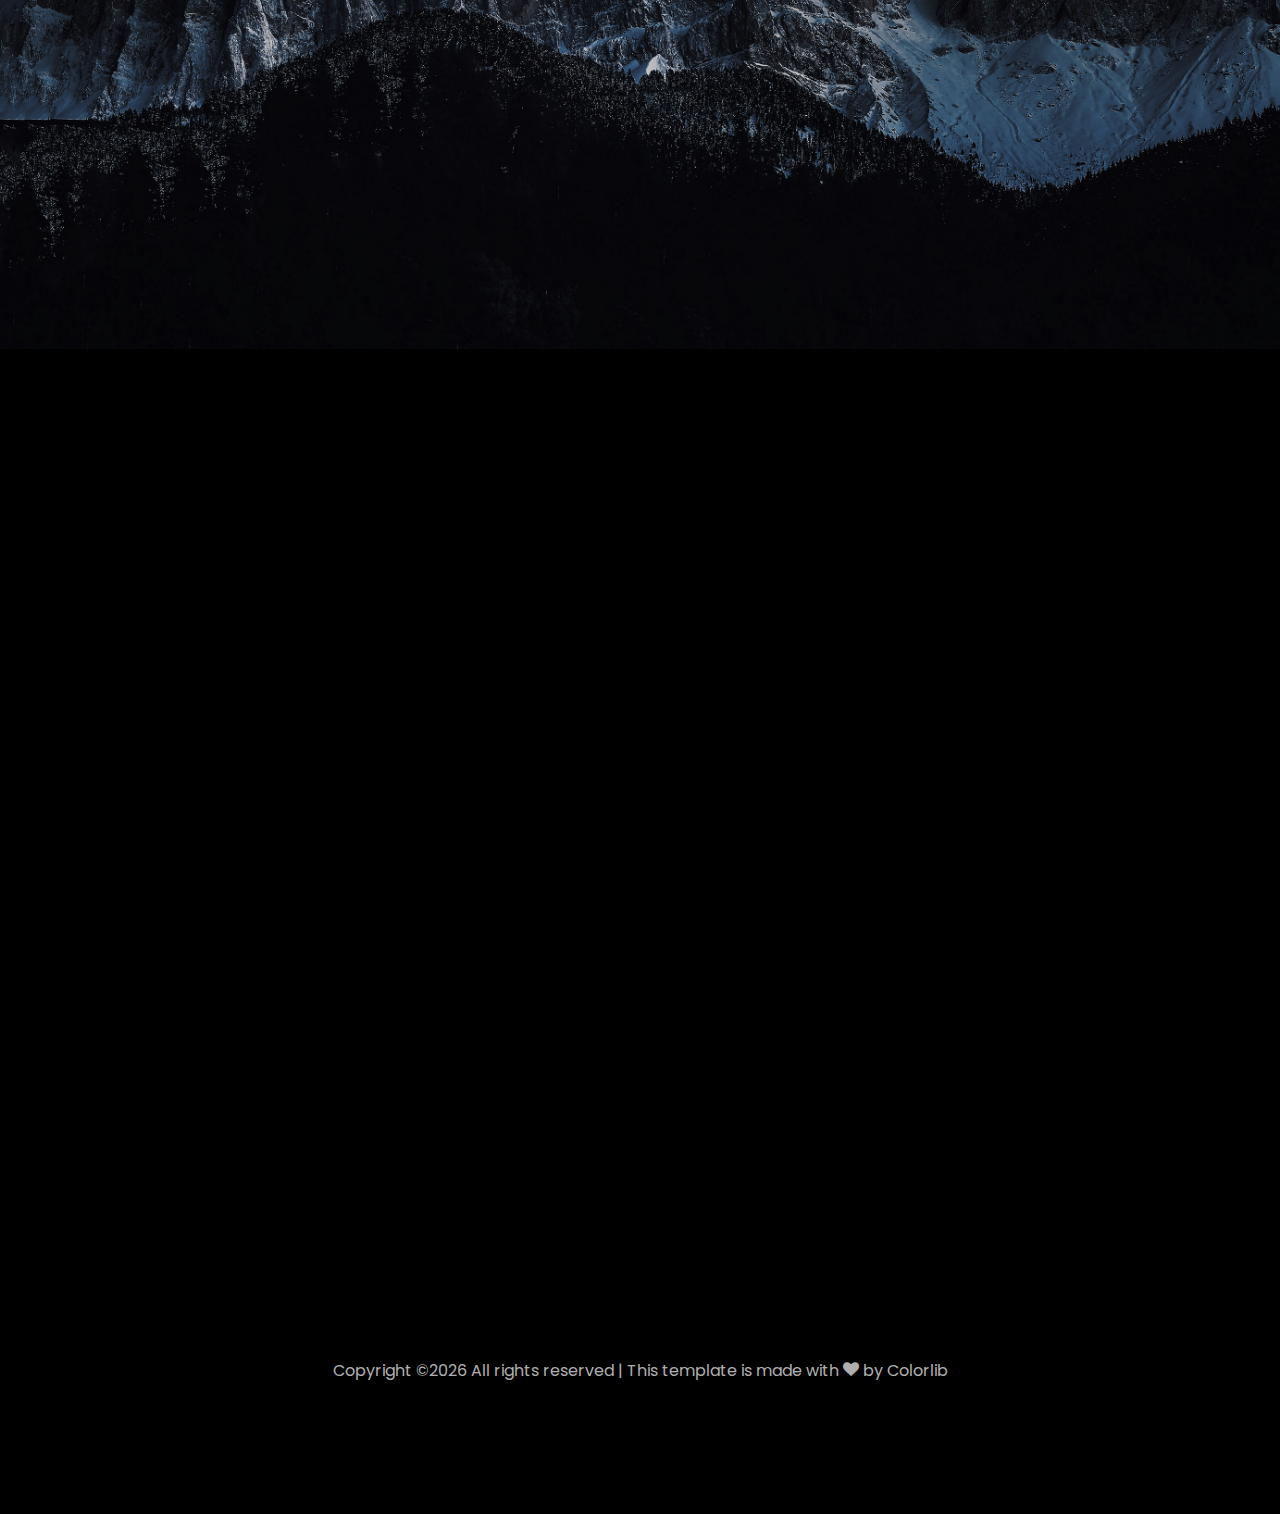
==== commit c99c6844: "Index.html" ====
--- a/Portfolio/index.html
+++ b/Portfolio/index.html
@@ -427,21 +427,21 @@
               <div class="text mt-3 float-right d-block">
 
                 <h3 class="heading"><a href="https://github.com/Dipeswarpal/CBTC/tree/main/Weathervue">Weather Website Using HTML,CSS,JS</a></h3>
-                <p>The Weathe Application is used to see the current weather of any location user will give.</p>
+                <p>The Weather Application is used to see the current weather of any location user will give.</p>
               </div>
             </div>
           </div>
-          <!-- <div class="col-md-4 d-flex ftco-animate">
+          <div class="col-md-4 d-flex ftco-animate">
           	<div class="blog-entry justify-content-end">
-              <a href="https://github.com/rishabhnmishra/Python_Diwali_Sales_Analysis/blob/main/Diwali_Sales_Analysis.ipynb" class="block-20 zoom-effect" style="background-image: url('images/proj_2.jpg');">
+              <a href="https://github.com/rishabhnmishra/Python_Diwali_Sales_Analysis/blob/main/Diwali_Sales_Analysis.ipynb" class="block-20 zoom-effect" style="background-image: url('images/to\ do\ list.jpeg');">
               </a>
               <div class="text mt-3 float-right d-block">
 
-                <h3 class="heading"><a href="https://github.com/rishabhnmishra/Python_Diwali_Sales_Analysis/blob/main/Diwali_Sales_Analysis.ipynb">Data Analysis using Python Project for Beginners</a></h3>
-                <p>Performed exploratory data analysis on diwali sales data using Python to improve the customer experience.</p>
+                <h3 class="heading"><a href="https://github.com/rishabhnmishra/Python_Diwali_Sales_Analysis/blob/main/Diwali_Sales_Analysis.ipynb">To -Do List Application</a></h3>
+                <p>Performed to keep the user tuned with their routine and help to manage their time.</p>
               </div>
             </div>
-          </div> -->
+          </div> 
           <!-- <div class="col-md-4 d-flex ftco-animate">
           	<div class="blog-entry">
               <a href="https://github.com/rishabhnmishra/Madhav_Store_Analysis_PowerBI/blob/main/Madhav%20Store%20dashboard.jpg" class="block-20 zoom-effect" style="background-image: url('images/proj_3.jpg');">
@@ -452,7 +452,7 @@
                 <p>Designed a power bi dashboard for Madhav Store to track and analyze the online sales data acorss India.</p>
               </div>
             </div>
-          </div> -->
+          </div>
         </div>
 	<br>
 		<!-- added justify-content-center to center align the last two projects -->
--- a/Portfolio/css/flaticon.css
+++ b/Portfolio/css/flaticon.css
@@ -0,0 +1,45 @@
+	/*
+  	Flaticon icon font: Flaticon
+  	Creation date: 04/01/2019 13:45
+  	*/
+
+
+@font-face {
+  font-family: "Flaticon";
+  src: url("../fonts/flaticon/font/Flaticon.eot");
+  src: url("../fonts/flaticon/font/Flaticon.eot?#iefix") format("embedded-opentype"),
+       url("../fonts/flaticon/font/Flaticon.woff") format("woff"),
+       url("../fonts/flaticon/font/Flaticon.ttf") format("truetype"),
+       url("../fonts/flaticon/font/Flaticon.svg#Flaticon") format("svg");
+  font-weight: normal;
+  font-style: normal;
+}
+
+@media screen and (-webkit-min-device-pixel-ratio:0) {
+  @font-face {
+    font-family: "Flaticon";
+    src: url("../fonts/flaticon/font/Flaticon.svg#Flaticon") format("svg");
+  }
+}
+
+[class^="flaticon-"]:before, [class*=" flaticon-"]:before,
+[class^="flaticon-"]:after, [class*=" flaticon-"]:after {   
+  font-family: Flaticon;
+  font-style: normal;
+  font-weight: normal;
+  font-variant: normal;
+  text-transform: none;
+  line-height: 1;
+
+  /* Better Font Rendering =========== */
+  -webkit-font-smoothing: antialiased;
+  -moz-osx-font-smoothing: grayscale;
+}
+
+.flaticon-ideas:before { content: "\f100"; }
+.flaticon-flasks:before { content: "\f101"; }
+.flaticon-analysis:before { content: "\f102"; }
+.flaticon-ux-design:before { content: "\f103"; }
+.flaticon-web-design:before { content: "\f104"; }
+.flaticon-idea:before { content: "\f105"; }
+.flaticon-innovation:before { content: "\f106"; }--- a/Portfolio/css/icomoon.css
+++ b/Portfolio/css/icomoon.css
@@ -0,0 +1,4919 @@
+@font-face {
+  font-family: 'icomoon';
+  src:  url('../fonts/icomoon/icomoon.eot?6tt51o');
+  src:  url('../fonts/icomoon/icomoon.eot?6tt51o#iefix') format('embedded-opentype'),
+    url('../fonts/icomoon/icomoon.ttf?6tt51o') format('truetype'),
+    url('../fonts/icomoon/icomoon.woff?6tt51o') format('woff'),
+    url('../fonts/icomoon/icomoon.svg?6tt51o#icomoon') format('svg');
+  font-weight: normal;
+  font-style: normal;
+}
+
+[class^="icon-"], [class*=" icon-"] {
+  /* use !important to prevent issues with browser extensions that change fonts */
+  font-family: 'icomoon' !important;
+  speak: none;
+  font-style: normal;
+  font-weight: normal;
+  font-variant: normal;
+  text-transform: none;
+  line-height: 1;
+
+  /* Better Font Rendering =========== */
+  -webkit-font-smoothing: antialiased;
+  -moz-osx-font-smoothing: grayscale;
+}
+
+.icon-asterisk:before {
+  content: "\f069";
+}
+.icon-plus:before {
+  content: "\f067";
+}
+.icon-question:before {
+  content: "\f128";
+}
+.icon-minus:before {
+  content: "\f068";
+}
+.icon-glass:before {
+  content: "\f000";
+}
+.icon-music:before {
+  content: "\f001";
+}
+.icon-search:before {
+  content: "\f002";
+}
+.icon-envelope-o:before {
+  content: "\f003";
+}
+.icon-heart:before {
+  content: "\f004";
+}
+.icon-star:before {
+  content: "\f005";
+}
+.icon-star-o:before {
+  content: "\f006";
+}
+.icon-user:before {
+  content: "\f007";
+}
+.icon-film:before {
+  content: "\f008";
+}
+.icon-th-large:before {
+  content: "\f009";
+}
+.icon-th:before {
+  content: "\f00a";
+}
+.icon-th-list:before {
+  content: "\f00b";
+}
+.icon-check:before {
+  content: "\f00c";
+}
+.icon-close:before {
+  content: "\f00d";
+}
+.icon-remove:before {
+  content: "\f00d";
+}
+.icon-times:before {
+  content: "\f00d";
+}
+.icon-search-plus:before {
+  content: "\f00e";
+}
+.icon-search-minus:before {
+  content: "\f010";
+}
+.icon-power-off:before {
+  content: "\f011";
+}
+.icon-signal:before {
+  content: "\f012";
+}
+.icon-cog:before {
+  content: "\f013";
+}
+.icon-gear:before {
+  content: "\f013";
+}
+.icon-trash-o:before {
+  content: "\f014";
+}
+.icon-home:before {
+  content: "\f015";
+}
+.icon-file-o:before {
+  content: "\f016";
+}
+.icon-clock-o:before {
+  content: "\f017";
+}
+.icon-road:before {
+  content: "\f018";
+}
+.icon-download:before {
+  content: "\f019";
+}
+.icon-arrow-circle-o-down:before {
+  content: "\f01a";
+}
+.icon-arrow-circle-o-up:before {
+  content: "\f01b";
+}
+.icon-inbox:before {
+  content: "\f01c";
+}
+.icon-play-circle-o:before {
+  content: "\f01d";
+}
+.icon-repeat:before {
+  content: "\f01e";
+}
+.icon-rotate-right:before {
+  content: "\f01e";
+}
+.icon-refresh:before {
+  content: "\f021";
+}
+.icon-list-alt:before {
+  content: "\f022";
+}
+.icon-lock:before {
+  content: "\f023";
+}
+.icon-flag:before {
+  content: "\f024";
+}
+.icon-headphones:before {
+  content: "\f025";
+}
+.icon-volume-off:before {
+  content: "\f026";
+}
+.icon-volume-down:before {
+  content: "\f027";
+}
+.icon-volume-up:before {
+  content: "\f028";
+}
+.icon-qrcode:before {
+  content: "\f029";
+}
+.icon-barcode:before {
+  content: "\f02a";
+}
+.icon-tag:before {
+  content: "\f02b";
+}
+.icon-tags:before {
+  content: "\f02c";
+}
+.icon-book:before {
+  content: "\f02d";
+}
+.icon-bookmark:before {
+  content: "\f02e";
+}
+.icon-print:before {
+  content: "\f02f";
+}
+.icon-camera:before {
+  content: "\f030";
+}
+.icon-font:before {
+  content: "\f031";
+}
+.icon-bold:before {
+  content: "\f032";
+}
+.icon-italic:before {
+  content: "\f033";
+}
+.icon-text-height:before {
+  content: "\f034";
+}
+.icon-text-width:before {
+  content: "\f035";
+}
+.icon-align-left:before {
+  content: "\f036";
+}
+.icon-align-center:before {
+  content: "\f037";
+}
+.icon-align-right:before {
+  content: "\f038";
+}
+.icon-align-justify:before {
+  content: "\f039";
+}
+.icon-list:before {
+  content: "\f03a";
+}
+.icon-dedent:before {
+  content: "\f03b";
+}
+.icon-outdent:before {
+  content: "\f03b";
+}
+.icon-indent:before {
+  content: "\f03c";
+}
+.icon-video-camera:before {
+  content: "\f03d";
+}
+.icon-image:before {
+  content: "\f03e";
+}
+.icon-photo:before {
+  content: "\f03e";
+}
+.icon-picture-o:before {
+  content: "\f03e";
+}
+.icon-pencil:before {
+  content: "\f040";
+}
+.icon-map-marker:before {
+  content: "\f041";
+}
+.icon-adjust:before {
+  content: "\f042";
+}
+.icon-tint:before {
+  content: "\f043";
+}
+.icon-edit:before {
+  content: "\f044";
+}
+.icon-pencil-square-o:before {
+  content: "\f044";
+}
+.icon-share-square-o:before {
+  content: "\f045";
+}
+.icon-check-square-o:before {
+  content: "\f046";
+}
+.icon-arrows:before {
+  content: "\f047";
+}
+.icon-step-backward:before {
+  content: "\f048";
+}
+.icon-fast-backward:before {
+  content: "\f049";
+}
+.icon-backward:before {
+  content: "\f04a";
+}
+.icon-play:before {
+  content: "\f04b";
+}
+.icon-pause:before {
+  content: "\f04c";
+}
+.icon-stop:before {
+  content: "\f04d";
+}
+.icon-forward:before {
+  content: "\f04e";
+}
+.icon-fast-forward:before {
+  content: "\f050";
+}
+.icon-step-forward:before {
+  content: "\f051";
+}
+.icon-eject:before {
+  content: "\f052";
+}
+.icon-chevron-left:before {
+  content: "\f053";
+}
+.icon-chevron-right:before {
+  content: "\f054";
+}
+.icon-plus-circle:before {
+  content: "\f055";
+}
+.icon-minus-circle:before {
+  content: "\f056";
+}
+.icon-times-circle:before {
+  content: "\f057";
+}
+.icon-check-circle:before {
+  content: "\f058";
+}
+.icon-question-circle:before {
+  content: "\f059";
+}
+.icon-info-circle:before {
+  content: "\f05a";
+}
+.icon-crosshairs:before {
+  content: "\f05b";
+}
+.icon-times-circle-o:before {
+  content: "\f05c";
+}
+.icon-check-circle-o:before {
+  content: "\f05d";
+}
+.icon-ban:before {
+  content: "\f05e";
+}
+.icon-arrow-left:before {
+  content: "\f060";
+}
+.icon-arrow-right:before {
+  content: "\f061";
+}
+.icon-arrow-up:before {
+  content: "\f062";
+}
+.icon-arrow-down:before {
+  content: "\f063";
+}
+.icon-mail-forward:before {
+  content: "\f064";
+}
+.icon-share:before {
+  content: "\f064";
+}
+.icon-expand:before {
+  content: "\f065";
+}
+.icon-compress:before {
+  content: "\f066";
+}
+.icon-exclamation-circle:before {
+  content: "\f06a";
+}
+.icon-gift:before {
+  content: "\f06b";
+}
+.icon-leaf:before {
+  content: "\f06c";
+}
+.icon-fire:before {
+  content: "\f06d";
+}
+.icon-eye:before {
+  content: "\f06e";
+}
+.icon-eye-slash:before {
+  content: "\f070";
+}
+.icon-exclamation-triangle:before {
+  content: "\f071";
+}
+.icon-warning:before {
+  content: "\f071";
+}
+.icon-plane:before {
+  content: "\f072";
+}
+.icon-calendar:before {
+  content: "\f073";
+}
+.icon-random:before {
+  content: "\f074";
+}
+.icon-comment:before {
+  content: "\f075";
+}
+.icon-magnet:before {
+  content: "\f076";
+}
+.icon-chevron-up:before {
+  content: "\f077";
+}
+.icon-chevron-down:before {
+  content: "\f078";
+}
+.icon-retweet:before {
+  content: "\f079";
+}
+.icon-shopping-cart:before {
+  content: "\f07a";
+}
+.icon-folder:before {
+  content: "\f07b";
+}
+.icon-folder-open:before {
+  content: "\f07c";
+}
+.icon-arrows-v:before {
+  content: "\f07d";
+}
+.icon-arrows-h:before {
+  content: "\f07e";
+}
+.icon-bar-chart:before {
+  content: "\f080";
+}
+.icon-bar-chart-o:before {
+  content: "\f080";
+}
+.icon-twitter-square:before {
+  content: "\f081";
+}
+.icon-facebook-square:before {
+  content: "\f082";
+}
+.icon-camera-retro:before {
+  content: "\f083";
+}
+.icon-key:before {
+  content: "\f084";
+}
+.icon-cogs:before {
+  content: "\f085";
+}
+.icon-gears:before {
+  content: "\f085";
+}
+.icon-comments:before {
+  content: "\f086";
+}
+.icon-thumbs-o-up:before {
+  content: "\f087";
+}
+.icon-thumbs-o-down:before {
+  content: "\f088";
+}
+.icon-star-half:before {
+  content: "\f089";
+}
+.icon-heart-o:before {
+  content: "\f08a";
+}
+.icon-sign-out:before {
+  content: "\f08b";
+}
+.icon-linkedin-square:before {
+  content: "\f08c";
+}
+.icon-thumb-tack:before {
+  content: "\f08d";
+}
+.icon-external-link:before {
+  content: "\f08e";
+}
+.icon-sign-in:before {
+  content: "\f090";
+}
+.icon-trophy:before {
+  content: "\f091";
+}
+.icon-github-square:before {
+  content: "\f092";
+}
+.icon-upload:before {
+  content: "\f093";
+}
+.icon-lemon-o:before {
+  content: "\f094";
+}
+.icon-phone:before {
+  content: "\f095";
+}
+.icon-square-o:before {
+  content: "\f096";
+}
+.icon-bookmark-o:before {
+  content: "\f097";
+}
+.icon-phone-square:before {
+  content: "\f098";
+}
+.icon-twitter:before {
+  content: "\f099";
+}
+.icon-facebook:before {
+  content: "\f09a";
+}
+.icon-facebook-f:before {
+  content: "\f09a";
+}
+.icon-github:before {
+  content: "\f09b";
+}
+.icon-unlock:before {
+  content: "\f09c";
+}
+.icon-credit-card:before {
+  content: "\f09d";
+}
+.icon-feed:before {
+  content: "\f09e";
+}
+.icon-rss:before {
+  content: "\f09e";
+}
+.icon-hdd-o:before {
+  content: "\f0a0";
+}
+.icon-bullhorn:before {
+  content: "\f0a1";
+}
+.icon-bell-o:before {
+  content: "\f0a2";
+}
+.icon-certificate:before {
+  content: "\f0a3";
+}
+.icon-hand-o-right:before {
+  content: "\f0a4";
+}
+.icon-hand-o-left:before {
+  content: "\f0a5";
+}
+.icon-hand-o-up:before {
+  content: "\f0a6";
+}
+.icon-hand-o-down:before {
+  content: "\f0a7";
+}
+.icon-arrow-circle-left:before {
+  content: "\f0a8";
+}
+.icon-arrow-circle-right:before {
+  content: "\f0a9";
+}
+.icon-arrow-circle-up:before {
+  content: "\f0aa";
+}
+.icon-arrow-circle-down:before {
+  content: "\f0ab";
+}
+.icon-globe:before {
+  content: "\f0ac";
+}
+.icon-wrench:before {
+  content: "\f0ad";
+}
+.icon-tasks:before {
+  content: "\f0ae";
+}
+.icon-filter:before {
+  content: "\f0b0";
+}
+.icon-briefcase:before {
+  content: "\f0b1";
+}
+.icon-arrows-alt:before {
+  content: "\f0b2";
+}
+.icon-group:before {
+  content: "\f0c0";
+}
+.icon-users:before {
+  content: "\f0c0";
+}
+.icon-chain:before {
+  content: "\f0c1";
+}
+.icon-link:before {
+  content: "\f0c1";
+}
+.icon-cloud:before {
+  content: "\f0c2";
+}
+.icon-flask:before {
+  content: "\f0c3";
+}
+.icon-cut:before {
+  content: "\f0c4";
+}
+.icon-scissors:before {
+  content: "\f0c4";
+}
+.icon-copy:before {
+  content: "\f0c5";
+}
+.icon-files-o:before {
+  content: "\f0c5";
+}
+.icon-paperclip:before {
+  content: "\f0c6";
+}
+.icon-floppy-o:before {
+  content: "\f0c7";
+}
+.icon-save:before {
+  content: "\f0c7";
+}
+.icon-square:before {
+  content: "\f0c8";
+}
+.icon-bars:before {
+  content: "\f0c9";
+}
+.icon-navicon:before {
+  content: "\f0c9";
+}
+.icon-reorder:before {
+  content: "\f0c9";
+}
+.icon-list-ul:before {
+  content: "\f0ca";
+}
+.icon-list-ol:before {
+  content: "\f0cb";
+}
+.icon-strikethrough:before {
+  content: "\f0cc";
+}
+.icon-underline:before {
+  content: "\f0cd";
+}
+.icon-table:before {
+  content: "\f0ce";
+}
+.icon-magic:before {
+  content: "\f0d0";
+}
+.icon-truck:before {
+  content: "\f0d1";
+}
+.icon-pinterest:before {
+  content: "\f0d2";
+}
+.icon-pinterest-square:before {
+  content: "\f0d3";
+}
+.icon-google-plus-square:before {
+  content: "\f0d4";
+}
+.icon-google-plus:before {
+  content: "\f0d5";
+}
+.icon-money:before {
+  content: "\f0d6";
+}
+.icon-caret-down:before {
+  content: "\f0d7";
+}
+.icon-caret-up:before {
+  content: "\f0d8";
+}
+.icon-caret-left:before {
+  content: "\f0d9";
+}
+.icon-caret-right:before {
+  content: "\f0da";
+}
+.icon-columns:before {
+  content: "\f0db";
+}
+.icon-sort:before {
+  content: "\f0dc";
+}
+.icon-unsorted:before {
+  content: "\f0dc";
+}
+.icon-sort-desc:before {
+  content: "\f0dd";
+}
+.icon-sort-down:before {
+  content: "\f0dd";
+}
+.icon-sort-asc:before {
+  content: "\f0de";
+}
+.icon-sort-up:before {
+  content: "\f0de";
+}
+.icon-envelope:before {
+  content: "\f0e0";
+}
+.icon-linkedin:before {
+  content: "\f0e1";
+}
+.icon-rotate-left:before {
+  content: "\f0e2";
+}
+.icon-undo:before {
+  content: "\f0e2";
+}
+.icon-gavel:before {
+  content: "\f0e3";
+}
+.icon-legal:before {
+  content: "\f0e3";
+}
+.icon-dashboard:before {
+  content: "\f0e4";
+}
+.icon-tachometer:before {
+  content: "\f0e4";
+}
+.icon-comment-o:before {
+  content: "\f0e5";
+}
+.icon-comments-o:before {
+  content: "\f0e6";
+}
+.icon-bolt:before {
+  content: "\f0e7";
+}
+.icon-flash:before {
+  content: "\f0e7";
+}
+.icon-sitemap:before {
+  content: "\f0e8";
+}
+.icon-umbrella:before {
+  content: "\f0e9";
+}
+.icon-clipboard:before {
+  content: "\f0ea";
+}
+.icon-paste:before {
+  content: "\f0ea";
+}
+.icon-lightbulb-o:before {
+  content: "\f0eb";
+}
+.icon-exchange:before {
+  content: "\f0ec";
+}
+.icon-cloud-download:before {
+  content: "\f0ed";
+}
+.icon-cloud-upload:before {
+  content: "\f0ee";
+}
+.icon-user-md:before {
+  content: "\f0f0";
+}
+.icon-stethoscope:before {
+  content: "\f0f1";
+}
+.icon-suitcase:before {
+  content: "\f0f2";
+}
+.icon-bell:before {
+  content: "\f0f3";
+}
+.icon-coffee:before {
+  content: "\f0f4";
+}
+.icon-cutlery:before {
+  content: "\f0f5";
+}
+.icon-file-text-o:before {
+  content: "\f0f6";
+}
+.icon-building-o:before {
+  content: "\f0f7";
+}
+.icon-hospital-o:before {
+  content: "\f0f8";
+}
+.icon-ambulance:before {
+  content: "\f0f9";
+}
+.icon-medkit:before {
+  content: "\f0fa";
+}
+.icon-fighter-jet:before {
+  content: "\f0fb";
+}
+.icon-beer:before {
+  content: "\f0fc";
+}
+.icon-h-square:before {
+  content: "\f0fd";
+}
+.icon-plus-square:before {
+  content: "\f0fe";
+}
+.icon-angle-double-left:before {
+  content: "\f100";
+}
+.icon-angle-double-right:before {
+  content: "\f101";
+}
+.icon-angle-double-up:before {
+  content: "\f102";
+}
+.icon-angle-double-down:before {
+  content: "\f103";
+}
+.icon-angle-left:before {
+  content: "\f104";
+}
+.icon-angle-right:before {
+  content: "\f105";
+}
+.icon-angle-up:before {
+  content: "\f106";
+}
+.icon-angle-down:before {
+  content: "\f107";
+}
+.icon-desktop:before {
+  content: "\f108";
+}
+.icon-laptop:before {
+  content: "\f109";
+}
+.icon-tablet:before {
+  content: "\f10a";
+}
+.icon-mobile:before {
+  content: "\f10b";
+}
+.icon-mobile-phone:before {
+  content: "\f10b";
+}
+.icon-circle-o:before {
+  content: "\f10c";
+}
+.icon-quote-left:before {
+  content: "\f10d";
+}
+.icon-quote-right:before {
+  content: "\f10e";
+}
+.icon-spinner:before {
+  content: "\f110";
+}
+.icon-circle:before {
+  content: "\f111";
+}
+.icon-mail-reply:before {
+  content: "\f112";
+}
+.icon-reply:before {
+  content: "\f112";
+}
+.icon-github-alt:before {
+  content: "\f113";
+}
+.icon-folder-o:before {
+  content: "\f114";
+}
+.icon-folder-open-o:before {
+  content: "\f115";
+}
+.icon-smile-o:before {
+  content: "\f118";
+}
+.icon-frown-o:before {
+  content: "\f119";
+}
+.icon-meh-o:before {
+  content: "\f11a";
+}
+.icon-gamepad:before {
+  content: "\f11b";
+}
+.icon-keyboard-o:before {
+  content: "\f11c";
+}
+.icon-flag-o:before {
+  content: "\f11d";
+}
+.icon-flag-checkered:before {
+  content: "\f11e";
+}
+.icon-terminal:before {
+  content: "\f120";
+}
+.icon-code:before {
+  content: "\f121";
+}
+.icon-mail-reply-all:before {
+  content: "\f122";
+}
+.icon-reply-all:before {
+  content: "\f122";
+}
+.icon-star-half-empty:before {
+  content: "\f123";
+}
+.icon-star-half-full:before {
+  content: "\f123";
+}
+.icon-star-half-o:before {
+  content: "\f123";
+}
+.icon-location-arrow:before {
+  content: "\f124";
+}
+.icon-crop:before {
+  content: "\f125";
+}
+.icon-code-fork:before {
+  content: "\f126";
+}
+.icon-chain-broken:before {
+  content: "\f127";
+}
+.icon-unlink:before {
+  content: "\f127";
+}
+.icon-info:before {
+  content: "\f129";
+}
+.icon-exclamation:before {
+  content: "\f12a";
+}
+.icon-superscript:before {
+  content: "\f12b";
+}
+.icon-subscript:before {
+  content: "\f12c";
+}
+.icon-eraser:before {
+  content: "\f12d";
+}
+.icon-puzzle-piece:before {
+  content: "\f12e";
+}
+.icon-microphone:before {
+  content: "\f130";
+}
+.icon-microphone-slash:before {
+  content: "\f131";
+}
+.icon-shield:before {
+  content: "\f132";
+}
+.icon-calendar-o:before {
+  content: "\f133";
+}
+.icon-fire-extinguisher:before {
+  content: "\f134";
+}
+.icon-rocket:before {
+  content: "\f135";
+}
+.icon-maxcdn:before {
+  content: "\f136";
+}
+.icon-chevron-circle-left:before {
+  content: "\f137";
+}
+.icon-chevron-circle-right:before {
+  content: "\f138";
+}
+.icon-chevron-circle-up:before {
+  content: "\f139";
+}
+.icon-chevron-circle-down:before {
+  content: "\f13a";
+}
+.icon-html5:before {
+  content: "\f13b";
+}
+.icon-css3:before {
+  content: "\f13c";
+}
+.icon-anchor:before {
+  content: "\f13d";
+}
+.icon-unlock-alt:before {
+  content: "\f13e";
+}
+.icon-bullseye:before {
+  content: "\f140";
+}
+.icon-ellipsis-h:before {
+  content: "\f141";
+}
+.icon-ellipsis-v:before {
+  content: "\f142";
+}
+.icon-rss-square:before {
+  content: "\f143";
+}
+.icon-play-circle:before {
+  content: "\f144";
+}
+.icon-ticket:before {
+  content: "\f145";
+}
+.icon-minus-square:before {
+  content: "\f146";
+}
+.icon-minus-square-o:before {
+  content: "\f147";
+}
+.icon-level-up:before {
+  content: "\f148";
+}
+.icon-level-down:before {
+  content: "\f149";
+}
+.icon-check-square:before {
+  content: "\f14a";
+}
+.icon-pencil-square:before {
+  content: "\f14b";
+}
+.icon-external-link-square:before {
+  content: "\f14c";
+}
+.icon-share-square:before {
+  content: "\f14d";
+}
+.icon-compass:before {
+  content: "\f14e";
+}
+.icon-caret-square-o-down:before {
+  content: "\f150";
+}
+.icon-toggle-down:before {
+  content: "\f150";
+}
+.icon-caret-square-o-up:before {
+  content: "\f151";
+}
+.icon-toggle-up:before {
+  content: "\f151";
+}
+.icon-caret-square-o-right:before {
+  content: "\f152";
+}
+.icon-toggle-right:before {
+  content: "\f152";
+}
+.icon-eur:before {
+  content: "\f153";
+}
+.icon-euro:before {
+  content: "\f153";
+}
+.icon-gbp:before {
+  content: "\f154";
+}
+.icon-dollar:before {
+  content: "\f155";
+}
+.icon-usd:before {
+  content: "\f155";
+}
+.icon-inr:before {
+  content: "\f156";
+}
+.icon-rupee:before {
+  content: "\f156";
+}
+.icon-cny:before {
+  content: "\f157";
+}
+.icon-jpy:before {
+  content: "\f157";
+}
+.icon-rmb:before {
+  content: "\f157";
+}
+.icon-yen:before {
+  content: "\f157";
+}
+.icon-rouble:before {
+  content: "\f158";
+}
+.icon-rub:before {
+  content: "\f158";
+}
+.icon-ruble:before {
+  content: "\f158";
+}
+.icon-krw:before {
+  content: "\f159";
+}
+.icon-won:before {
+  content: "\f159";
+}
+.icon-bitcoin:before {
+  content: "\f15a";
+}
+.icon-btc:before {
+  content: "\f15a";
+}
+.icon-file:before {
+  content: "\f15b";
+}
+.icon-file-text:before {
+  content: "\f15c";
+}
+.icon-sort-alpha-asc:before {
+  content: "\f15d";
+}
+.icon-sort-alpha-desc:before {
+  content: "\f15e";
+}
+.icon-sort-amount-asc:before {
+  content: "\f160";
+}
+.icon-sort-amount-desc:before {
+  content: "\f161";
+}
+.icon-sort-numeric-asc:before {
+  content: "\f162";
+}
+.icon-sort-numeric-desc:before {
+  content: "\f163";
+}
+.icon-thumbs-up:before {
+  content: "\f164";
+}
+.icon-thumbs-down:before {
+  content: "\f165";
+}
+.icon-youtube-square:before {
+  content: "\f166";
+}
+.icon-youtube:before {
+  content: "\f167";
+}
+.icon-xing:before {
+  content: "\f168";
+}
+.icon-xing-square:before {
+  content: "\f169";
+}
+.icon-youtube-play:before {
+  content: "\f16a";
+}
+.icon-dropbox:before {
+  content: "\f16b";
+}
+.icon-stack-overflow:before {
+  content: "\f16c";
+}
+.icon-instagram:before {
+  content: "\f16d";
+}
+.icon-flickr:before {
+  content: "\f16e";
+}
+.icon-adn:before {
+  content: "\f170";
+}
+.icon-bitbucket:before {
+  content: "\f171";
+}
+.icon-bitbucket-square:before {
+  content: "\f172";
+}
+.icon-tumblr:before {
+  content: "\f173";
+}
+.icon-tumblr-square:before {
+  content: "\f174";
+}
+.icon-long-arrow-down:before {
+  content: "\f175";
+}
+.icon-long-arrow-up:before {
+  content: "\f176";
+}
+.icon-long-arrow-left:before {
+  content: "\f177";
+}
+.icon-long-arrow-right:before {
+  content: "\f178";
+}
+.icon-apple:before {
+  content: "\f179";
+}
+.icon-windows:before {
+  content: "\f17a";
+}
+.icon-android:before {
+  content: "\f17b";
+}
+.icon-linux:before {
+  content: "\f17c";
+}
+.icon-dribbble:before {
+  content: "\f17d";
+}
+.icon-skype:before {
+  content: "\f17e";
+}
+.icon-foursquare:before {
+  content: "\f180";
+}
+.icon-trello:before {
+  content: "\f181";
+}
+.icon-female:before {
+  content: "\f182";
+}
+.icon-male:before {
+  content: "\f183";
+}
+.icon-gittip:before {
+  content: "\f184";
+}
+.icon-gratipay:before {
+  content: "\f184";
+}
+.icon-sun-o:before {
+  content: "\f185";
+}
+.icon-moon-o:before {
+  content: "\f186";
+}
+.icon-archive:before {
+  content: "\f187";
+}
+.icon-bug:before {
+  content: "\f188";
+}
+.icon-vk:before {
+  content: "\f189";
+}
+.icon-weibo:before {
+  content: "\f18a";
+}
+.icon-renren:before {
+  content: "\f18b";
+}
+.icon-pagelines:before {
+  content: "\f18c";
+}
+.icon-stack-exchange:before {
+  content: "\f18d";
+}
+.icon-arrow-circle-o-right:before {
+  content: "\f18e";
+}
+.icon-arrow-circle-o-left:before {
+  content: "\f190";
+}
+.icon-caret-square-o-left:before {
+  content: "\f191";
+}
+.icon-toggle-left:before {
+  content: "\f191";
+}
+.icon-dot-circle-o:before {
+  content: "\f192";
+}
+.icon-wheelchair:before {
+  content: "\f193";
+}
+.icon-vimeo-square:before {
+  content: "\f194";
+}
+.icon-try:before {
+  content: "\f195";
+}
+.icon-turkish-lira:before {
+  content: "\f195";
+}
+.icon-plus-square-o:before {
+  content: "\f196";
+}
+.icon-space-shuttle:before {
+  content: "\f197";
+}
+.icon-slack:before {
+  content: "\f198";
+}
+.icon-envelope-square:before {
+  content: "\f199";
+}
+.icon-wordpress:before {
+  content: "\f19a";
+}
+.icon-openid:before {
+  content: "\f19b";
+}
+.icon-bank:before {
+  content: "\f19c";
+}
+.icon-institution:before {
+  content: "\f19c";
+}
+.icon-university:before {
+  content: "\f19c";
+}
+.icon-graduation-cap:before {
+  content: "\f19d";
+}
+.icon-mortar-board:before {
+  content: "\f19d";
+}
+.icon-yahoo:before {
+  content: "\f19e";
+}
+.icon-google:before {
+  content: "\f1a0";
+}
+.icon-reddit:before {
+  content: "\f1a1";
+}
+.icon-reddit-square:before {
+  content: "\f1a2";
+}
+.icon-stumbleupon-circle:before {
+  content: "\f1a3";
+}
+.icon-stumbleupon:before {
+  content: "\f1a4";
+}
+.icon-delicious:before {
+  content: "\f1a5";
+}
+.icon-digg:before {
+  content: "\f1a6";
+}
+.icon-pied-piper-pp:before {
+  content: "\f1a7";
+}
+.icon-pied-piper-alt:before {
+  content: "\f1a8";
+}
+.icon-drupal:before {
+  content: "\f1a9";
+}
+.icon-joomla:before {
+  content: "\f1aa";
+}
+.icon-language:before {
+  content: "\f1ab";
+}
+.icon-fax:before {
+  content: "\f1ac";
+}
+.icon-building:before {
+  content: "\f1ad";
+}
+.icon-child:before {
+  content: "\f1ae";
+}
+.icon-paw:before {
+  content: "\f1b0";
+}
+.icon-spoon:before {
+  content: "\f1b1";
+}
+.icon-cube:before {
+  content: "\f1b2";
+}
+.icon-cubes:before {
+  content: "\f1b3";
+}
+.icon-behance:before {
+  content: "\f1b4";
+}
+.icon-behance-square:before {
+  content: "\f1b5";
+}
+.icon-steam:before {
+  content: "\f1b6";
+}
+.icon-steam-square:before {
+  content: "\f1b7";
+}
+.icon-recycle:before {
+  content: "\f1b8";
+}
+.icon-automobile:before {
+  content: "\f1b9";
+}
+.icon-car:before {
+  content: "\f1b9";
+}
+.icon-cab:before {
+  content: "\f1ba";
+}
+.icon-taxi:before {
+  content: "\f1ba";
+}
+.icon-tree:before {
+  content: "\f1bb";
+}
+.icon-spotify:before {
+  content: "\f1bc";
+}
+.icon-deviantart:before {
+  content: "\f1bd";
+}
+.icon-soundcloud:before {
+  content: "\f1be";
+}
+.icon-database:before {
+  content: "\f1c0";
+}
+.icon-file-pdf-o:before {
+  content: "\f1c1";
+}
+.icon-file-word-o:before {
+  content: "\f1c2";
+}
+.icon-file-excel-o:before {
+  content: "\f1c3";
+}
+.icon-file-powerpoint-o:before {
+  content: "\f1c4";
+}
+.icon-file-image-o:before {
+  content: "\f1c5";
+}
+.icon-file-photo-o:before {
+  content: "\f1c5";
+}
+.icon-file-picture-o:before {
+  content: "\f1c5";
+}
+.icon-file-archive-o:before {
+  content: "\f1c6";
+}
+.icon-file-zip-o:before {
+  content: "\f1c6";
+}
+.icon-file-audio-o:before {
+  content: "\f1c7";
+}
+.icon-file-sound-o:before {
+  content: "\f1c7";
+}
+.icon-file-movie-o:before {
+  content: "\f1c8";
+}
+.icon-file-video-o:before {
+  content: "\f1c8";
+}
+.icon-file-code-o:before {
+  content: "\f1c9";
+}
+.icon-vine:before {
+  content: "\f1ca";
+}
+.icon-codepen:before {
+  content: "\f1cb";
+}
+.icon-jsfiddle:before {
+  content: "\f1cc";
+}
+.icon-life-bouy:before {
+  content: "\f1cd";
+}
+.icon-life-buoy:before {
+  content: "\f1cd";
+}
+.icon-life-ring:before {
+  content: "\f1cd";
+}
+.icon-life-saver:before {
+  content: "\f1cd";
+}
+.icon-support:before {
+  content: "\f1cd";
+}
+.icon-circle-o-notch:before {
+  content: "\f1ce";
+}
+.icon-ra:before {
+  content: "\f1d0";
+}
+.icon-rebel:before {
+  content: "\f1d0";
+}
+.icon-resistance:before {
+  content: "\f1d0";
+}
+.icon-empire:before {
+  content: "\f1d1";
+}
+.icon-ge:before {
+  content: "\f1d1";
+}
+.icon-git-square:before {
+  content: "\f1d2";
+}
+.icon-git:before {
+  content: "\f1d3";
+}
+.icon-hacker-news:before {
+  content: "\f1d4";
+}
+.icon-y-combinator-square:before {
+  content: "\f1d4";
+}
+.icon-yc-square:before {
+  content: "\f1d4";
+}
+.icon-tencent-weibo:before {
+  content: "\f1d5";
+}
+.icon-qq:before {
+  content: "\f1d6";
+}
+.icon-wechat:before {
+  content: "\f1d7";
+}
+.icon-weixin:before {
+  content: "\f1d7";
+}
+.icon-paper-plane:before {
+  content: "\f1d8";
+}
+.icon-send:before {
+  content: "\f1d8";
+}
+.icon-paper-plane-o:before {
+  content: "\f1d9";
+}
+.icon-send-o:before {
+  content: "\f1d9";
+}
+.icon-history:before {
+  content: "\f1da";
+}
+.icon-circle-thin:before {
+  content: "\f1db";
+}
+.icon-header:before {
+  content: "\f1dc";
+}
+.icon-paragraph:before {
+  content: "\f1dd";
+}
+.icon-sliders:before {
+  content: "\f1de";
+}
+.icon-share-alt:before {
+  content: "\f1e0";
+}
+.icon-share-alt-square:before {
+  content: "\f1e1";
+}
+.icon-bomb:before {
+  content: "\f1e2";
+}
+.icon-futbol-o:before {
+  content: "\f1e3";
+}
+.icon-soccer-ball-o:before {
+  content: "\f1e3";
+}
+.icon-tty:before {
+  content: "\f1e4";
+}
+.icon-binoculars:before {
+  content: "\f1e5";
+}
+.icon-plug:before {
+  content: "\f1e6";
+}
+.icon-slideshare:before {
+  content: "\f1e7";
+}
+.icon-twitch:before {
+  content: "\f1e8";
+}
+.icon-yelp:before {
+  content: "\f1e9";
+}
+.icon-newspaper-o:before {
+  content: "\f1ea";
+}
+.icon-wifi:before {
+  content: "\f1eb";
+}
+.icon-calculator:before {
+  content: "\f1ec";
+}
+.icon-paypal:before {
+  content: "\f1ed";
+}
+.icon-google-wallet:before {
+  content: "\f1ee";
+}
+.icon-cc-visa:before {
+  content: "\f1f0";
+}
+.icon-cc-mastercard:before {
+  content: "\f1f1";
+}
+.icon-cc-discover:before {
+  content: "\f1f2";
+}
+.icon-cc-amex:before {
+  content: "\f1f3";
+}
+.icon-cc-paypal:before {
+  content: "\f1f4";
+}
+.icon-cc-stripe:before {
+  content: "\f1f5";
+}
+.icon-bell-slash:before {
+  content: "\f1f6";
+}
+.icon-bell-slash-o:before {
+  content: "\f1f7";
+}
+.icon-trash:before {
+  content: "\f1f8";
+}
+.icon-copyright:before {
+  content: "\f1f9";
+}
+.icon-at:before {
+  content: "\f1fa";
+}
+.icon-eyedropper:before {
+  content: "\f1fb";
+}
+.icon-paint-brush:before {
+  content: "\f1fc";
+}
+.icon-birthday-cake:before {
+  content: "\f1fd";
+}
+.icon-area-chart:before {
+  content: "\f1fe";
+}
+.icon-pie-chart:before {
+  content: "\f200";
+}
+.icon-line-chart:before {
+  content: "\f201";
+}
+.icon-lastfm:before {
+  content: "\f202";
+}
+.icon-lastfm-square:before {
+  content: "\f203";
+}
+.icon-toggle-off:before {
+  content: "\f204";
+}
+.icon-toggle-on:before {
+  content: "\f205";
+}
+.icon-bicycle:before {
+  content: "\f206";
+}
+.icon-bus:before {
+  content: "\f207";
+}
+.icon-ioxhost:before {
+  content: "\f208";
+}
+.icon-angellist:before {
+  content: "\f209";
+}
+.icon-cc:before {
+  content: "\f20a";
+}
+.icon-ils:before {
+  content: "\f20b";
+}
+.icon-shekel:before {
+  content: "\f20b";
+}
+.icon-sheqel:before {
+  content: "\f20b";
+}
+.icon-meanpath:before {
+  content: "\f20c";
+}
+.icon-buysellads:before {
+  content: "\f20d";
+}
+.icon-connectdevelop:before {
+  content: "\f20e";
+}
+.icon-dashcube:before {
+  content: "\f210";
+}
+.icon-forumbee:before {
+  content: "\f211";
+}
+.icon-leanpub:before {
+  content: "\f212";
+}
+.icon-sellsy:before {
+  content: "\f213";
+}
+.icon-shirtsinbulk:before {
+  content: "\f214";
+}
+.icon-simplybuilt:before {
+  content: "\f215";
+}
+.icon-skyatlas:before {
+  content: "\f216";
+}
+.icon-cart-plus:before {
+  content: "\f217";
+}
+.icon-cart-arrow-down:before {
+  content: "\f218";
+}
+.icon-diamond:before {
+  content: "\f219";
+}
+.icon-ship:before {
+  content: "\f21a";
+}
+.icon-user-secret:before {
+  content: "\f21b";
+}
+.icon-motorcycle:before {
+  content: "\f21c";
+}
+.icon-street-view:before {
+  content: "\f21d";
+}
+.icon-heartbeat:before {
+  content: "\f21e";
+}
+.icon-venus:before {
+  content: "\f221";
+}
+.icon-mars:before {
+  content: "\f222";
+}
+.icon-mercury:before {
+  content: "\f223";
+}
+.icon-intersex:before {
+  content: "\f224";
+}
+.icon-transgender:before {
+  content: "\f224";
+}
+.icon-transgender-alt:before {
+  content: "\f225";
+}
+.icon-venus-double:before {
+  content: "\f226";
+}
+.icon-mars-double:before {
+  content: "\f227";
+}
+.icon-venus-mars:before {
+  content: "\f228";
+}
+.icon-mars-stroke:before {
+  content: "\f229";
+}
+.icon-mars-stroke-v:before {
+  content: "\f22a";
+}
+.icon-mars-stroke-h:before {
+  content: "\f22b";
+}
+.icon-neuter:before {
+  content: "\f22c";
+}
+.icon-genderless:before {
+  content: "\f22d";
+}
+.icon-facebook-official:before {
+  content: "\f230";
+}
+.icon-pinterest-p:before {
+  content: "\f231";
+}
+.icon-whatsapp:before {
+  content: "\f232";
+}
+.icon-server:before {
+  content: "\f233";
+}
+.icon-user-plus:before {
+  content: "\f234";
+}
+.icon-user-times:before {
+  content: "\f235";
+}
+.icon-bed:before {
+  content: "\f236";
+}
+.icon-hotel:before {
+  content: "\f236";
+}
+.icon-viacoin:before {
+  content: "\f237";
+}
+.icon-train:before {
+  content: "\f238";
+}
+.icon-subway:before {
+  content: "\f239";
+}
+.icon-medium:before {
+  content: "\f23a";
+}
+.icon-y-combinator:before {
+  content: "\f23b";
+}
+.icon-yc:before {
+  content: "\f23b";
+}
+.icon-optin-monster:before {
+  content: "\f23c";
+}
+.icon-opencart:before {
+  content: "\f23d";
+}
+.icon-expeditedssl:before {
+  content: "\f23e";
+}
+.icon-battery:before {
+  content: "\f240";
+}
+.icon-battery-4:before {
+  content: "\f240";
+}
+.icon-battery-full:before {
+  content: "\f240";
+}
+.icon-battery-3:before {
+  content: "\f241";
+}
+.icon-battery-three-quarters:before {
+  content: "\f241";
+}
+.icon-battery-2:before {
+  content: "\f242";
+}
+.icon-battery-half:before {
+  content: "\f242";
+}
+.icon-battery-1:before {
+  content: "\f243";
+}
+.icon-battery-quarter:before {
+  content: "\f243";
+}
+.icon-battery-0:before {
+  content: "\f244";
+}
+.icon-battery-empty:before {
+  content: "\f244";
+}
+.icon-mouse-pointer:before {
+  content: "\f245";
+}
+.icon-i-cursor:before {
+  content: "\f246";
+}
+.icon-object-group:before {
+  content: "\f247";
+}
+.icon-object-ungroup:before {
+  content: "\f248";
+}
+.icon-sticky-note:before {
+  content: "\f249";
+}
+.icon-sticky-note-o:before {
+  content: "\f24a";
+}
+.icon-cc-jcb:before {
+  content: "\f24b";
+}
+.icon-cc-diners-club:before {
+  content: "\f24c";
+}
+.icon-clone:before {
+  content: "\f24d";
+}
+.icon-balance-scale:before {
+  content: "\f24e";
+}
+.icon-hourglass-o:before {
+  content: "\f250";
+}
+.icon-hourglass-1:before {
+  content: "\f251";
+}
+.icon-hourglass-start:before {
+  content: "\f251";
+}
+.icon-hourglass-2:before {
+  content: "\f252";
+}
+.icon-hourglass-half:before {
+  content: "\f252";
+}
+.icon-hourglass-3:before {
+  content: "\f253";
+}
+.icon-hourglass-end:before {
+  content: "\f253";
+}
+.icon-hourglass:before {
+  content: "\f254";
+}
+.icon-hand-grab-o:before {
+  content: "\f255";
+}
+.icon-hand-rock-o:before {
+  content: "\f255";
+}
+.icon-hand-paper-o:before {
+  content: "\f256";
+}
+.icon-hand-stop-o:before {
+  content: "\f256";
+}
+.icon-hand-scissors-o:before {
+  content: "\f257";
+}
+.icon-hand-lizard-o:before {
+  content: "\f258";
+}
+.icon-hand-spock-o:before {
+  content: "\f259";
+}
+.icon-hand-pointer-o:before {
+  content: "\f25a";
+}
+.icon-hand-peace-o:before {
+  content: "\f25b";
+}
+.icon-trademark:before {
+  content: "\f25c";
+}
+.icon-registered:before {
+  content: "\f25d";
+}
+.icon-creative-commons:before {
+  content: "\f25e";
+}
+.icon-gg:before {
+  content: "\f260";
+}
+.icon-gg-circle:before {
+  content: "\f261";
+}
+.icon-tripadvisor:before {
+  content: "\f262";
+}
+.icon-odnoklassniki:before {
+  content: "\f263";
+}
+.icon-odnoklassniki-square:before {
+  content: "\f264";
+}
+.icon-get-pocket:before {
+  content: "\f265";
+}
+.icon-wikipedia-w:before {
+  content: "\f266";
+}
+.icon-safari:before {
+  content: "\f267";
+}
+.icon-chrome:before {
+  content: "\f268";
+}
+.icon-firefox:before {
+  content: "\f269";
+}
+.icon-opera:before {
+  content: "\f26a";
+}
+.icon-internet-explorer:before {
+  content: "\f26b";
+}
+.icon-television:before {
+  content: "\f26c";
+}
+.icon-tv:before {
+  content: "\f26c";
+}
+.icon-contao:before {
+  content: "\f26d";
+}
+.icon-500px:before {
+  content: "\f26e";
+}
+.icon-amazon:before {
+  content: "\f270";
+}
+.icon-calendar-plus-o:before {
+  content: "\f271";
+}
+.icon-calendar-minus-o:before {
+  content: "\f272";
+}
+.icon-calendar-times-o:before {
+  content: "\f273";
+}
+.icon-calendar-check-o:before {
+  content: "\f274";
+}
+.icon-industry:before {
+  content: "\f275";
+}
+.icon-map-pin:before {
+  content: "\f276";
+}
+.icon-map-signs:before {
+  content: "\f277";
+}
+.icon-map-o:before {
+  content: "\f278";
+}
+.icon-map:before {
+  content: "\f279";
+}
+.icon-commenting:before {
+  content: "\f27a";
+}
+.icon-commenting-o:before {
+  content: "\f27b";
+}
+.icon-houzz:before {
+  content: "\f27c";
+}
+.icon-vimeo:before {
+  content: "\f27d";
+}
+.icon-black-tie:before {
+  content: "\f27e";
+}
+.icon-fonticons:before {
+  content: "\f280";
+}
+.icon-reddit-alien:before {
+  content: "\f281";
+}
+.icon-edge:before {
+  content: "\f282";
+}
+.icon-credit-card-alt:before {
+  content: "\f283";
+}
+.icon-codiepie:before {
+  content: "\f284";
+}
+.icon-modx:before {
+  content: "\f285";
+}
+.icon-fort-awesome:before {
+  content: "\f286";
+}
+.icon-usb:before {
+  content: "\f287";
+}
+.icon-product-hunt:before {
+  content: "\f288";
+}
+.icon-mixcloud:before {
+  content: "\f289";
+}
+.icon-scribd:before {
+  content: "\f28a";
+}
+.icon-pause-circle:before {
+  content: "\f28b";
+}
+.icon-pause-circle-o:before {
+  content: "\f28c";
+}
+.icon-stop-circle:before {
+  content: "\f28d";
+}
+.icon-stop-circle-o:before {
+  content: "\f28e";
+}
+.icon-shopping-bag:before {
+  content: "\f290";
+}
+.icon-shopping-basket:before {
+  content: "\f291";
+}
+.icon-hashtag:before {
+  content: "\f292";
+}
+.icon-bluetooth:before {
+  content: "\f293";
+}
+.icon-bluetooth-b:before {
+  content: "\f294";
+}
+.icon-percent:before {
+  content: "\f295";
+}
+.icon-gitlab:before {
+  content: "\f296";
+}
+.icon-wpbeginner:before {
+  content: "\f297";
+}
+.icon-wpforms:before {
+  content: "\f298";
+}
+.icon-envira:before {
+  content: "\f299";
+}
+.icon-universal-access:before {
+  content: "\f29a";
+}
+.icon-wheelchair-alt:before {
+  content: "\f29b";
+}
+.icon-question-circle-o:before {
+  content: "\f29c";
+}
+.icon-blind:before {
+  content: "\f29d";
+}
+.icon-audio-description:before {
+  content: "\f29e";
+}
+.icon-volume-control-phone:before {
+  content: "\f2a0";
+}
+.icon-braille:before {
+  content: "\f2a1";
+}
+.icon-assistive-listening-systems:before {
+  content: "\f2a2";
+}
+.icon-american-sign-language-interpreting:before {
+  content: "\f2a3";
+}
+.icon-asl-interpreting:before {
+  content: "\f2a3";
+}
+.icon-deaf:before {
+  content: "\f2a4";
+}
+.icon-deafness:before {
+  content: "\f2a4";
+}
+.icon-hard-of-hearing:before {
+  content: "\f2a4";
+}
+.icon-glide:before {
+  content: "\f2a5";
+}
+.icon-glide-g:before {
+  content: "\f2a6";
+}
+.icon-sign-language:before {
+  content: "\f2a7";
+}
+.icon-signing:before {
+  content: "\f2a7";
+}
+.icon-low-vision:before {
+  content: "\f2a8";
+}
+.icon-viadeo:before {
+  content: "\f2a9";
+}
+.icon-viadeo-square:before {
+  content: "\f2aa";
+}
+.icon-snapchat:before {
+  content: "\f2ab";
+}
+.icon-snapchat-ghost:before {
+  content: "\f2ac";
+}
+.icon-snapchat-square:before {
+  content: "\f2ad";
+}
+.icon-pied-piper:before {
+  content: "\f2ae";
+}
+.icon-first-order:before {
+  content: "\f2b0";
+}
+.icon-yoast:before {
+  content: "\f2b1";
+}
+.icon-themeisle:before {
+  content: "\f2b2";
+}
+.icon-google-plus-circle:before {
+  content: "\f2b3";
+}
+.icon-google-plus-official:before {
+  content: "\f2b3";
+}
+.icon-fa:before {
+  content: "\f2b4";
+}
+.icon-font-awesome:before {
+  content: "\f2b4";
+}
+.icon-handshake-o:before {
+  content: "\f2b5";
+}
+.icon-envelope-open:before {
+  content: "\f2b6";
+}
+.icon-envelope-open-o:before {
+  content: "\f2b7";
+}
+.icon-linode:before {
+  content: "\f2b8";
+}
+.icon-address-book:before {
+  content: "\f2b9";
+}
+.icon-address-book-o:before {
+  content: "\f2ba";
+}
+.icon-address-card:before {
+  content: "\f2bb";
+}
+.icon-vcard:before {
+  content: "\f2bb";
+}
+.icon-address-card-o:before {
+  content: "\f2bc";
+}
+.icon-vcard-o:before {
+  content: "\f2bc";
+}
+.icon-user-circle:before {
+  content: "\f2bd";
+}
+.icon-user-circle-o:before {
+  content: "\f2be";
+}
+.icon-user-o:before {
+  content: "\f2c0";
+}
+.icon-id-badge:before {
+  content: "\f2c1";
+}
+.icon-drivers-license:before {
+  content: "\f2c2";
+}
+.icon-id-card:before {
+  content: "\f2c2";
+}
+.icon-drivers-license-o:before {
+  content: "\f2c3";
+}
+.icon-id-card-o:before {
+  content: "\f2c3";
+}
+.icon-quora:before {
+  content: "\f2c4";
+}
+.icon-free-code-camp:before {
+  content: "\f2c5";
+}
+.icon-telegram:before {
+  content: "\f2c6";
+}
+.icon-thermometer:before {
+  content: "\f2c7";
+}
+.icon-thermometer-4:before {
+  content: "\f2c7";
+}
+.icon-thermometer-full:before {
+  content: "\f2c7";
+}
+.icon-thermometer-3:before {
+  content: "\f2c8";
+}
+.icon-thermometer-three-quarters:before {
+  content: "\f2c8";
+}
+.icon-thermometer-2:before {
+  content: "\f2c9";
+}
+.icon-thermometer-half:before {
+  content: "\f2c9";
+}
+.icon-thermometer-1:before {
+  content: "\f2ca";
+}
+.icon-thermometer-quarter:before {
+  content: "\f2ca";
+}
+.icon-thermometer-0:before {
+  content: "\f2cb";
+}
+.icon-thermometer-empty:before {
+  content: "\f2cb";
+}
+.icon-shower:before {
+  content: "\f2cc";
+}
+.icon-bath:before {
+  content: "\f2cd";
+}
+.icon-bathtub:before {
+  content: "\f2cd";
+}
+.icon-s15:before {
+  content: "\f2cd";
+}
+.icon-podcast:before {
+  content: "\f2ce";
+}
+.icon-window-maximize:before {
+  content: "\f2d0";
+}
+.icon-window-minimize:before {
+  content: "\f2d1";
+}
+.icon-window-restore:before {
+  content: "\f2d2";
+}
+.icon-times-rectangle:before {
+  content: "\f2d3";
+}
+.icon-window-close:before {
+  content: "\f2d3";
+}
+.icon-times-rectangle-o:before {
+  content: "\f2d4";
+}
+.icon-window-close-o:before {
+  content: "\f2d4";
+}
+.icon-bandcamp:before {
+  content: "\f2d5";
+}
+.icon-grav:before {
+  content: "\f2d6";
+}
+.icon-etsy:before {
+  content: "\f2d7";
+}
+.icon-imdb:before {
+  content: "\f2d8";
+}
+.icon-ravelry:before {
+  content: "\f2d9";
+}
+.icon-eercast:before {
+  content: "\f2da";
+}
+.icon-microchip:before {
+  content: "\f2db";
+}
+.icon-snowflake-o:before {
+  content: "\f2dc";
+}
+.icon-superpowers:before {
+  content: "\f2dd";
+}
+.icon-wpexplorer:before {
+  content: "\f2de";
+}
+.icon-meetup:before {
+  content: "\f2e0";
+}
+.icon-3d_rotation:before {
+  content: "\e84d";
+}
+.icon-ac_unit:before {
+  content: "\eb3b";
+}
+.icon-alarm:before {
+  content: "\e855";
+}
+.icon-access_alarms:before {
+  content: "\e191";
+}
+.icon-schedule:before {
+  content: "\e8b5";
+}
+.icon-accessibility:before {
+  content: "\e84e";
+}
+.icon-accessible:before {
+  content: "\e914";
+}
+.icon-account_balance:before {
+  content: "\e84f";
+}
+.icon-account_balance_wallet:before {
+  content: "\e850";
+}
+.icon-account_box:before {
+  content: "\e851";
+}
+.icon-account_circle:before {
+  content: "\e853";
+}
+.icon-adb:before {
+  content: "\e60e";
+}
+.icon-add:before {
+  content: "\e145";
+}
+.icon-add_a_photo:before {
+  content: "\e439";
+}
+.icon-alarm_add:before {
+  content: "\e856";
+}
+.icon-add_alert:before {
+  content: "\e003";
+}
+.icon-add_box:before {
+  content: "\e146";
+}
+.icon-add_circle:before {
+  content: "\e147";
+}
+.icon-control_point:before {
+  content: "\e3ba";
+}
+.icon-add_location:before {
+  content: "\e567";
+}
+.icon-add_shopping_cart:before {
+  content: "\e854";
+}
+.icon-queue:before {
+  content: "\e03c";
+}
+.icon-add_to_queue:before {
+  content: "\e05c";
+}
+.icon-adjust2:before {
+  content: "\e39e";
+}
+.icon-airline_seat_flat:before {
+  content: "\e630";
+}
+.icon-airline_seat_flat_angled:before {
+  content: "\e631";
+}
+.icon-airline_seat_individual_suite:before {
+  content: "\e632";
+}
+.icon-airline_seat_legroom_extra:before {
+  content: "\e633";
+}
+.icon-airline_seat_legroom_normal:before {
+  content: "\e634";
+}
+.icon-airline_seat_legroom_reduced:before {
+  content: "\e635";
+}
+.icon-airline_seat_recline_extra:before {
+  content: "\e636";
+}
+.icon-airline_seat_recline_normal:before {
+  content: "\e637";
+}
+.icon-flight:before {
+  content: "\e539";
+}
+.icon-airplanemode_inactive:before {
+  content: "\e194";
+}
+.icon-airplay:before {
+  content: "\e055";
+}
+.icon-airport_shuttle:before {
+  content: "\eb3c";
+}
+.icon-alarm_off:before {
+  content: "\e857";
+}
+.icon-alarm_on:before {
+  content: "\e858";
+}
+.icon-album:before {
+  content: "\e019";
+}
+.icon-all_inclusive:before {
+  content: "\eb3d";
+}
+.icon-all_out:before {
+  content: "\e90b";
+}
+.icon-android2:before {
+  content: "\e859";
+}
+.icon-announcement:before {
+  content: "\e85a";
+}
+.icon-apps:before {
+  content: "\e5c3";
+}
+.icon-archive2:before {
+  content: "\e149";
+}
+.icon-arrow_back:before {
+  content: "\e5c4";
+}
+.icon-arrow_downward:before {
+  content: "\e5db";
+}
+.icon-arrow_drop_down:before {
+  content: "\e5c5";
+}
+.icon-arrow_drop_down_circle:before {
+  content: "\e5c6";
+}
+.icon-arrow_drop_up:before {
+  content: "\e5c7";
+}
+.icon-arrow_forward:before {
+  content: "\e5c8";
+}
+.icon-arrow_upward:before {
+  content: "\e5d8";
+}
+.icon-art_track:before {
+  content: "\e060";
+}
+.icon-aspect_ratio:before {
+  content: "\e85b";
+}
+.icon-poll:before {
+  content: "\e801";
+}
+.icon-assignment:before {
+  content: "\e85d";
+}
+.icon-assignment_ind:before {
+  content: "\e85e";
+}
+.icon-assignment_late:before {
+  content: "\e85f";
+}
+.icon-assignment_return:before {
+  content: "\e860";
+}
+.icon-assignment_returned:before {
+  content: "\e861";
+}
+.icon-assignment_turned_in:before {
+  content: "\e862";
+}
+.icon-assistant:before {
+  content: "\e39f";
+}
+.icon-flag2:before {
+  content: "\e153";
+}
+.icon-attach_file:before {
+  content: "\e226";
+}
+.icon-attach_money:before {
+  content: "\e227";
+}
+.icon-attachment:before {
+  content: "\e2bc";
+}
+.icon-audiotrack:before {
+  content: "\e3a1";
+}
+.icon-autorenew:before {
+  content: "\e863";
+}
+.icon-av_timer:before {
+  content: "\e01b";
+}
+.icon-backspace:before {
+  content: "\e14a";
+}
+.icon-cloud_upload:before {
+  content: "\e2c3";
+}
+.icon-battery_alert:before {
+  content: "\e19c";
+}
+.icon-battery_charging_full:before {
+  content: "\e1a3";
+}
+.icon-battery_std:before {
+  content: "\e1a5";
+}
+.icon-battery_unknown:before {
+  content: "\e1a6";
+}
+.icon-beach_access:before {
+  content: "\eb3e";
+}
+.icon-beenhere:before {
+  content: "\e52d";
+}
+.icon-block:before {
+  content: "\e14b";
+}
+.icon-bluetooth2:before {
+  content: "\e1a7";
+}
+.icon-bluetooth_searching:before {
+  content: "\e1aa";
+}
+.icon-bluetooth_connected:before {
+  content: "\e1a8";
+}
+.icon-bluetooth_disabled:before {
+  content: "\e1a9";
+}
+.icon-blur_circular:before {
+  content: "\e3a2";
+}
+.icon-blur_linear:before {
+  content: "\e3a3";
+}
+.icon-blur_off:before {
+  content: "\e3a4";
+}
+.icon-blur_on:before {
+  content: "\e3a5";
+}
+.icon-class:before {
+  content: "\e86e";
+}
+.icon-turned_in:before {
+  content: "\e8e6";
+}
+.icon-turned_in_not:before {
+  content: "\e8e7";
+}
+.icon-border_all:before {
+  content: "\e228";
+}
+.icon-border_bottom:before {
+  content: "\e229";
+}
+.icon-border_clear:before {
+  content: "\e22a";
+}
+.icon-border_color:before {
+  content: "\e22b";
+}
+.icon-border_horizontal:before {
+  content: "\e22c";
+}
+.icon-border_inner:before {
+  content: "\e22d";
+}
+.icon-border_left:before {
+  content: "\e22e";
+}
+.icon-border_outer:before {
+  content: "\e22f";
+}
+.icon-border_right:before {
+  content: "\e230";
+}
+.icon-border_style:before {
+  content: "\e231";
+}
+.icon-border_top:before {
+  content: "\e232";
+}
+.icon-border_vertical:before {
+  content: "\e233";
+}
+.icon-branding_watermark:before {
+  content: "\e06b";
+}
+.icon-brightness_1:before {
+  content: "\e3a6";
+}
+.icon-brightness_2:before {
+  content: "\e3a7";
+}
+.icon-brightness_3:before {
+  content: "\e3a8";
+}
+.icon-brightness_4:before {
+  content: "\e3a9";
+}
+.icon-brightness_low:before {
+  content: "\e1ad";
+}
+.icon-brightness_medium:before {
+  content: "\e1ae";
+}
+.icon-brightness_high:before {
+  content: "\e1ac";
+}
+.icon-brightness_auto:before {
+  content: "\e1ab";
+}
+.icon-broken_image:before {
+  content: "\e3ad";
+}
+.icon-brush:before {
+  content: "\e3ae";
+}
+.icon-bubble_chart:before {
+  content: "\e6dd";
+}
+.icon-bug_report:before {
+  content: "\e868";
+}
+.icon-build:before {
+  content: "\e869";
+}
+.icon-burst_mode:before {
+  content: "\e43c";
+}
+.icon-domain:before {
+  content: "\e7ee";
+}
+.icon-business_center:before {
+  content: "\eb3f";
+}
+.icon-cached:before {
+  content: "\e86a";
+}
+.icon-cake:before {
+  content: "\e7e9";
+}
+.icon-phone2:before {
+  content: "\e0cd";
+}
+.icon-call_end:before {
+  content: "\e0b1";
+}
+.icon-call_made:before {
+  content: "\e0b2";
+}
+.icon-merge_type:before {
+  content: "\e252";
+}
+.icon-call_missed:before {
+  content: "\e0b4";
+}
+.icon-call_missed_outgoing:before {
+  content: "\e0e4";
+}
+.icon-call_received:before {
+  content: "\e0b5";
+}
+.icon-call_split:before {
+  content: "\e0b6";
+}
+.icon-call_to_action:before {
+  content: "\e06c";
+}
+.icon-camera2:before {
+  content: "\e3af";
+}
+.icon-photo_camera:before {
+  content: "\e412";
+}
+.icon-camera_enhance:before {
+  content: "\e8fc";
+}
+.icon-camera_front:before {
+  content: "\e3b1";
+}
+.icon-camera_rear:before {
+  content: "\e3b2";
+}
+.icon-camera_roll:before {
+  content: "\e3b3";
+}
+.icon-cancel:before {
+  content: "\e5c9";
+}
+.icon-redeem:before {
+  content: "\e8b1";
+}
+.icon-card_membership:before {
+  content: "\e8f7";
+}
+.icon-card_travel:before {
+  content: "\e8f8";
+}
+.icon-casino:before {
+  content: "\eb40";
+}
+.icon-cast:before {
+  content: "\e307";
+}
+.icon-cast_connected:before {
+  content: "\e308";
+}
+.icon-center_focus_strong:before {
+  content: "\e3b4";
+}
+.icon-center_focus_weak:before {
+  content: "\e3b5";
+}
+.icon-change_history:before {
+  content: "\e86b";
+}
+.icon-chat:before {
+  content: "\e0b7";
+}
+.icon-chat_bubble:before {
+  content: "\e0ca";
+}
+.icon-chat_bubble_outline:before {
+  content: "\e0cb";
+}
+.icon-check2:before {
+  content: "\e5ca";
+}
+.icon-check_box:before {
+  content: "\e834";
+}
+.icon-check_box_outline_blank:before {
+  content: "\e835";
+}
+.icon-check_circle:before {
+  content: "\e86c";
+}
+.icon-navigate_before:before {
+  content: "\e408";
+}
+.icon-navigate_next:before {
+  content: "\e409";
+}
+.icon-child_care:before {
+  content: "\eb41";
+}
+.icon-child_friendly:before {
+  content: "\eb42";
+}
+.icon-chrome_reader_mode:before {
+  content: "\e86d";
+}
+.icon-close2:before {
+  content: "\e5cd";
+}
+.icon-clear_all:before {
+  content: "\e0b8";
+}
+.icon-closed_caption:before {
+  content: "\e01c";
+}
+.icon-wb_cloudy:before {
+  content: "\e42d";
+}
+.icon-cloud_circle:before {
+  content: "\e2be";
+}
+.icon-cloud_done:before {
+  content: "\e2bf";
+}
+.icon-cloud_download:before {
+  content: "\e2c0";
+}
+.icon-cloud_off:before {
+  content: "\e2c1";
+}
+.icon-cloud_queue:before {
+  content: "\e2c2";
+}
+.icon-code2:before {
+  content: "\e86f";
+}
+.icon-photo_library:before {
+  content: "\e413";
+}
+.icon-collections_bookmark:before {
+  content: "\e431";
+}
+.icon-palette:before {
+  content: "\e40a";
+}
+.icon-colorize:before {
+  content: "\e3b8";
+}
+.icon-comment2:before {
+  content: "\e0b9";
+}
+.icon-compare:before {
+  content: "\e3b9";
+}
+.icon-compare_arrows:before {
+  content: "\e915";
+}
+.icon-laptop2:before {
+  content: "\e31e";
+}
+.icon-confirmation_number:before {
+  content: "\e638";
+}
+.icon-contact_mail:before {
+  content: "\e0d0";
+}
+.icon-contact_phone:before {
+  content: "\e0cf";
+}
+.icon-contacts:before {
+  content: "\e0ba";
+}
+.icon-content_copy:before {
+  content: "\e14d";
+}
+.icon-content_cut:before {
+  content: "\e14e";
+}
+.icon-content_paste:before {
+  content: "\e14f";
+}
+.icon-control_point_duplicate:before {
+  content: "\e3bb";
+}
+.icon-copyright2:before {
+  content: "\e90c";
+}
+.icon-mode_edit:before {
+  content: "\e254";
+}
+.icon-create_new_folder:before {
+  content: "\e2cc";
+}
+.icon-payment:before {
+  content: "\e8a1";
+}
+.icon-crop2:before {
+  content: "\e3be";
+}
+.icon-crop_16_9:before {
+  content: "\e3bc";
+}
+.icon-crop_3_2:before {
+  content: "\e3bd";
+}
+.icon-crop_landscape:before {
+  content: "\e3c3";
+}
+.icon-crop_7_5:before {
+  content: "\e3c0";
+}
+.icon-crop_din:before {
+  content: "\e3c1";
+}
+.icon-crop_free:before {
+  content: "\e3c2";
+}
+.icon-crop_original:before {
+  content: "\e3c4";
+}
+.icon-crop_portrait:before {
+  content: "\e3c5";
+}
+.icon-crop_rotate:before {
+  content: "\e437";
+}
+.icon-crop_square:before {
+  content: "\e3c6";
+}
+.icon-dashboard2:before {
+  content: "\e871";
+}
+.icon-data_usage:before {
+  content: "\e1af";
+}
+.icon-date_range:before {
+  content: "\e916";
+}
+.icon-dehaze:before {
+  content: "\e3c7";
+}
+.icon-delete:before {
+  content: "\e872";
+}
+.icon-delete_forever:before {
+  content: "\e92b";
+}
+.icon-delete_sweep:before {
+  content: "\e16c";
+}
+.icon-description:before {
+  content: "\e873";
+}
+.icon-desktop_mac:before {
+  content: "\e30b";
+}
+.icon-desktop_windows:before {
+  content: "\e30c";
+}
+.icon-details:before {
+  content: "\e3c8";
+}
+.icon-developer_board:before {
+  content: "\e30d";
+}
+.icon-developer_mode:before {
+  content: "\e1b0";
+}
+.icon-device_hub:before {
+  content: "\e335";
+}
+.icon-phonelink:before {
+  content: "\e326";
+}
+.icon-devices_other:before {
+  content: "\e337";
+}
+.icon-dialer_sip:before {
+  content: "\e0bb";
+}
+.icon-dialpad:before {
+  content: "\e0bc";
+}
+.icon-directions:before {
+  content: "\e52e";
+}
+.icon-directions_bike:before {
+  content: "\e52f";
+}
+.icon-directions_boat:before {
+  content: "\e532";
+}
+.icon-directions_bus:before {
+  content: "\e530";
+}
+.icon-directions_car:before {
+  content: "\e531";
+}
+.icon-directions_railway:before {
+  content: "\e534";
+}
+.icon-directions_run:before {
+  content: "\e566";
+}
+.icon-directions_transit:before {
+  content: "\e535";
+}
+.icon-directions_walk:before {
+  content: "\e536";
+}
+.icon-disc_full:before {
+  content: "\e610";
+}
+.icon-dns:before {
+  content: "\e875";
+}
+.icon-not_interested:before {
+  content: "\e033";
+}
+.icon-do_not_disturb_alt:before {
+  content: "\e611";
+}
+.icon-do_not_disturb_off:before {
+  content: "\e643";
+}
+.icon-remove_circle:before {
+  content: "\e15c";
+}
+.icon-dock:before {
+  content: "\e30e";
+}
+.icon-done:before {
+  content: "\e876";
+}
+.icon-done_all:before {
+  content: "\e877";
+}
+.icon-donut_large:before {
+  content: "\e917";
+}
+.icon-donut_small:before {
+  content: "\e918";
+}
+.icon-drafts:before {
+  content: "\e151";
+}
+.icon-drag_handle:before {
+  content: "\e25d";
+}
+.icon-time_to_leave:before {
+  content: "\e62c";
+}
+.icon-dvr:before {
+  content: "\e1b2";
+}
+.icon-edit_location:before {
+  content: "\e568";
+}
+.icon-eject2:before {
+  content: "\e8fb";
+}
+.icon-markunread:before {
+  content: "\e159";
+}
+.icon-enhanced_encryption:before {
+  content: "\e63f";
+}
+.icon-equalizer:before {
+  content: "\e01d";
+}
+.icon-error:before {
+  content: "\e000";
+}
+.icon-error_outline:before {
+  content: "\e001";
+}
+.icon-euro_symbol:before {
+  content: "\e926";
+}
+.icon-ev_station:before {
+  content: "\e56d";
+}
+.icon-insert_invitation:before {
+  content: "\e24f";
+}
+.icon-event_available:before {
+  content: "\e614";
+}
+.icon-event_busy:before {
+  content: "\e615";
+}
+.icon-event_note:before {
+  content: "\e616";
+}
+.icon-event_seat:before {
+  content: "\e903";
+}
+.icon-exit_to_app:before {
+  content: "\e879";
+}
+.icon-expand_less:before {
+  content: "\e5ce";
+}
+.icon-expand_more:before {
+  content: "\e5cf";
+}
+.icon-explicit:before {
+  content: "\e01e";
+}
+.icon-explore:before {
+  content: "\e87a";
+}
+.icon-exposure:before {
+  content: "\e3ca";
+}
+.icon-exposure_neg_1:before {
+  content: "\e3cb";
+}
+.icon-exposure_neg_2:before {
+  content: "\e3cc";
+}
+.icon-exposure_plus_1:before {
+  content: "\e3cd";
+}
+.icon-exposure_plus_2:before {
+  content: "\e3ce";
+}
+.icon-exposure_zero:before {
+  content: "\e3cf";
+}
+.icon-extension:before {
+  content: "\e87b";
+}
+.icon-face:before {
+  content: "\e87c";
+}
+.icon-fast_forward:before {
+  content: "\e01f";
+}
+.icon-fast_rewind:before {
+  content: "\e020";
+}
+.icon-favorite:before {
+  content: "\e87d";
+}
+.icon-favorite_border:before {
+  content: "\e87e";
+}
+.icon-featured_play_list:before {
+  content: "\e06d";
+}
+.icon-featured_video:before {
+  content: "\e06e";
+}
+.icon-sms_failed:before {
+  content: "\e626";
+}
+.icon-fiber_dvr:before {
+  content: "\e05d";
+}
+.icon-fiber_manual_record:before {
+  content: "\e061";
+}
+.icon-fiber_new:before {
+  content: "\e05e";
+}
+.icon-fiber_pin:before {
+  content: "\e06a";
+}
+.icon-fiber_smart_record:before {
+  content: "\e062";
+}
+.icon-get_app:before {
+  content: "\e884";
+}
+.icon-file_upload:before {
+  content: "\e2c6";
+}
+.icon-filter2:before {
+  content: "\e3d3";
+}
+.icon-filter_1:before {
+  content: "\e3d0";
+}
+.icon-filter_2:before {
+  content: "\e3d1";
+}
+.icon-filter_3:before {
+  content: "\e3d2";
+}
+.icon-filter_4:before {
+  content: "\e3d4";
+}
+.icon-filter_5:before {
+  content: "\e3d5";
+}
+.icon-filter_6:before {
+  content: "\e3d6";
+}
+.icon-filter_7:before {
+  content: "\e3d7";
+}
+.icon-filter_8:before {
+  content: "\e3d8";
+}
+.icon-filter_9:before {
+  content: "\e3d9";
+}
+.icon-filter_9_plus:before {
+  content: "\e3da";
+}
+.icon-filter_b_and_w:before {
+  content: "\e3db";
+}
+.icon-filter_center_focus:before {
+  content: "\e3dc";
+}
+.icon-filter_drama:before {
+  content: "\e3dd";
+}
+.icon-filter_frames:before {
+  content: "\e3de";
+}
+.icon-terrain:before {
+  content: "\e564";
+}
+.icon-filter_list:before {
+  content: "\e152";
+}
+.icon-filter_none:before {
+  content: "\e3e0";
+}
+.icon-filter_tilt_shift:before {
+  content: "\e3e2";
+}
+.icon-filter_vintage:before {
+  content: "\e3e3";
+}
+.icon-find_in_page:before {
+  content: "\e880";
+}
+.icon-find_replace:before {
+  content: "\e881";
+}
+.icon-fingerprint:before {
+  content: "\e90d";
+}
+.icon-first_page:before {
+  content: "\e5dc";
+}
+.icon-fitness_center:before {
+  content: "\eb43";
+}
+.icon-flare:before {
+  content: "\e3e4";
+}
+.icon-flash_auto:before {
+  content: "\e3e5";
+}
+.icon-flash_off:before {
+  content: "\e3e6";
+}
+.icon-flash_on:before {
+  content: "\e3e7";
+}
+.icon-flight_land:before {
+  content: "\e904";
+}
+.icon-flight_takeoff:before {
+  content: "\e905";
+}
+.icon-flip:before {
+  content: "\e3e8";
+}
+.icon-flip_to_back:before {
+  content: "\e882";
+}
+.icon-flip_to_front:before {
+  content: "\e883";
+}
+.icon-folder2:before {
+  content: "\e2c7";
+}
+.icon-folder_open:before {
+  content: "\e2c8";
+}
+.icon-folder_shared:before {
+  content: "\e2c9";
+}
+.icon-folder_special:before {
+  content: "\e617";
+}
+.icon-font_download:before {
+  content: "\e167";
+}
+.icon-format_align_center:before {
+  content: "\e234";
+}
+.icon-format_align_justify:before {
+  content: "\e235";
+}
+.icon-format_align_left:before {
+  content: "\e236";
+}
+.icon-format_align_right:before {
+  content: "\e237";
+}
+.icon-format_bold:before {
+  content: "\e238";
+}
+.icon-format_clear:before {
+  content: "\e239";
+}
+.icon-format_color_fill:before {
+  content: "\e23a";
+}
+.icon-format_color_reset:before {
+  content: "\e23b";
+}
+.icon-format_color_text:before {
+  content: "\e23c";
+}
+.icon-format_indent_decrease:before {
+  content: "\e23d";
+}
+.icon-format_indent_increase:before {
+  content: "\e23e";
+}
+.icon-format_italic:before {
+  content: "\e23f";
+}
+.icon-format_line_spacing:before {
+  content: "\e240";
+}
+.icon-format_list_bulleted:before {
+  content: "\e241";
+}
+.icon-format_list_numbered:before {
+  content: "\e242";
+}
+.icon-format_paint:before {
+  content: "\e243";
+}
+.icon-format_quote:before {
+  content: "\e244";
+}
+.icon-format_shapes:before {
+  content: "\e25e";
+}
+.icon-format_size:before {
+  content: "\e245";
+}
+.icon-format_strikethrough:before {
+  content: "\e246";
+}
+.icon-format_textdirection_l_to_r:before {
+  content: "\e247";
+}
+.icon-format_textdirection_r_to_l:before {
+  content: "\e248";
+}
+.icon-format_underlined:before {
+  content: "\e249";
+}
+.icon-question_answer:before {
+  content: "\e8af";
+}
+.icon-forward2:before {
+  content: "\e154";
+}
+.icon-forward_10:before {
+  content: "\e056";
+}
+.icon-forward_30:before {
+  content: "\e057";
+}
+.icon-forward_5:before {
+  content: "\e058";
+}
+.icon-free_breakfast:before {
+  content: "\eb44";
+}
+.icon-fullscreen:before {
+  content: "\e5d0";
+}
+.icon-fullscreen_exit:before {
+  content: "\e5d1";
+}
+.icon-functions:before {
+  content: "\e24a";
+}
+.icon-g_translate:before {
+  content: "\e927";
+}
+.icon-games:before {
+  content: "\e021";
+}
+.icon-gavel2:before {
+  content: "\e90e";
+}
+.icon-gesture:before {
+  content: "\e155";
+}
+.icon-gif:before {
+  content: "\e908";
+}
+.icon-goat:before {
+  content: "\e900";
+}
+.icon-golf_course:before {
+  content: "\eb45";
+}
+.icon-my_location:before {
+  content: "\e55c";
+}
+.icon-location_searching:before {
+  content: "\e1b7";
+}
+.icon-location_disabled:before {
+  content: "\e1b6";
+}
+.icon-star2:before {
+  content: "\e838";
+}
+.icon-gradient:before {
+  content: "\e3e9";
+}
+.icon-grain:before {
+  content: "\e3ea";
+}
+.icon-graphic_eq:before {
+  content: "\e1b8";
+}
+.icon-grid_off:before {
+  content: "\e3eb";
+}
+.icon-grid_on:before {
+  content: "\e3ec";
+}
+.icon-people:before {
+  content: "\e7fb";
+}
+.icon-group_add:before {
+  content: "\e7f0";
+}
+.icon-group_work:before {
+  content: "\e886";
+}
+.icon-hd:before {
+  content: "\e052";
+}
+.icon-hdr_off:before {
+  content: "\e3ed";
+}
+.icon-hdr_on:before {
+  content: "\e3ee";
+}
+.icon-hdr_strong:before {
+  content: "\e3f1";
+}
+.icon-hdr_weak:before {
+  content: "\e3f2";
+}
+.icon-headset:before {
+  content: "\e310";
+}
+.icon-headset_mic:before {
+  content: "\e311";
+}
+.icon-healing:before {
+  content: "\e3f3";
+}
+.icon-hearing:before {
+  content: "\e023";
+}
+.icon-help:before {
+  content: "\e887";
+}
+.icon-help_outline:before {
+  content: "\e8fd";
+}
+.icon-high_quality:before {
+  content: "\e024";
+}
+.icon-highlight:before {
+  content: "\e25f";
+}
+.icon-highlight_off:before {
+  content: "\e888";
+}
+.icon-restore:before {
+  content: "\e8b3";
+}
+.icon-home2:before {
+  content: "\e88a";
+}
+.icon-hot_tub:before {
+  content: "\eb46";
+}
+.icon-local_hotel:before {
+  content: "\e549";
+}
+.icon-hourglass_empty:before {
+  content: "\e88b";
+}
+.icon-hourglass_full:before {
+  content: "\e88c";
+}
+.icon-http:before {
+  content: "\e902";
+}
+.icon-lock2:before {
+  content: "\e897";
+}
+.icon-photo2:before {
+  content: "\e410";
+}
+.icon-image_aspect_ratio:before {
+  content: "\e3f5";
+}
+.icon-import_contacts:before {
+  content: "\e0e0";
+}
+.icon-import_export:before {
+  content: "\e0c3";
+}
+.icon-important_devices:before {
+  content: "\e912";
+}
+.icon-inbox2:before {
+  content: "\e156";
+}
+.icon-indeterminate_check_box:before {
+  content: "\e909";
+}
+.icon-info2:before {
+  content: "\e88e";
+}
+.icon-info_outline:before {
+  content: "\e88f";
+}
+.icon-input:before {
+  content: "\e890";
+}
+.icon-insert_comment:before {
+  content: "\e24c";
+}
+.icon-insert_drive_file:before {
+  content: "\e24d";
+}
+.icon-tag_faces:before {
+  content: "\e420";
+}
+.icon-link2:before {
+  content: "\e157";
+}
+.icon-invert_colors:before {
+  content: "\e891";
+}
+.icon-invert_colors_off:before {
+  content: "\e0c4";
+}
+.icon-iso:before {
+  content: "\e3f6";
+}
+.icon-keyboard:before {
+  content: "\e312";
+}
+.icon-keyboard_arrow_down:before {
+  content: "\e313";
+}
+.icon-keyboard_arrow_left:before {
+  content: "\e314";
+}
+.icon-keyboard_arrow_right:before {
+  content: "\e315";
+}
+.icon-keyboard_arrow_up:before {
+  content: "\e316";
+}
+.icon-keyboard_backspace:before {
+  content: "\e317";
+}
+.icon-keyboard_capslock:before {
+  content: "\e318";
+}
+.icon-keyboard_hide:before {
+  content: "\e31a";
+}
+.icon-keyboard_return:before {
+  content: "\e31b";
+}
+.icon-keyboard_tab:before {
+  content: "\e31c";
+}
+.icon-keyboard_voice:before {
+  content: "\e31d";
+}
+.icon-kitchen:before {
+  content: "\eb47";
+}
+.icon-label:before {
+  content: "\e892";
+}
+.icon-label_outline:before {
+  content: "\e893";
+}
+.icon-language2:before {
+  content: "\e894";
+}
+.icon-laptop_chromebook:before {
+  content: "\e31f";
+}
+.icon-laptop_mac:before {
+  content: "\e320";
+}
+.icon-laptop_windows:before {
+  content: "\e321";
+}
+.icon-last_page:before {
+  content: "\e5dd";
+}
+.icon-open_in_new:before {
+  content: "\e89e";
+}
+.icon-layers:before {
+  content: "\e53b";
+}
+.icon-layers_clear:before {
+  content: "\e53c";
+}
+.icon-leak_add:before {
+  content: "\e3f8";
+}
+.icon-leak_remove:before {
+  content: "\e3f9";
+}
+.icon-lens:before {
+  content: "\e3fa";
+}
+.icon-library_books:before {
+  content: "\e02f";
+}
+.icon-library_music:before {
+  content: "\e030";
+}
+.icon-lightbulb_outline:before {
+  content: "\e90f";
+}
+.icon-line_style:before {
+  content: "\e919";
+}
+.icon-line_weight:before {
+  content: "\e91a";
+}
+.icon-linear_scale:before {
+  content: "\e260";
+}
+.icon-linked_camera:before {
+  content: "\e438";
+}
+.icon-list2:before {
+  content: "\e896";
+}
+.icon-live_help:before {
+  content: "\e0c6";
+}
+.icon-live_tv:before {
+  content: "\e639";
+}
+.icon-local_play:before {
+  content: "\e553";
+}
+.icon-local_airport:before {
+  content: "\e53d";
+}
+.icon-local_atm:before {
+  content: "\e53e";
+}
+.icon-local_bar:before {
+  content: "\e540";
+}
+.icon-local_cafe:before {
+  content: "\e541";
+}
+.icon-local_car_wash:before {
+  content: "\e542";
+}
+.icon-local_convenience_store:before {
+  content: "\e543";
+}
+.icon-restaurant_menu:before {
+  content: "\e561";
+}
+.icon-local_drink:before {
+  content: "\e544";
+}
+.icon-local_florist:before {
+  content: "\e545";
+}
+.icon-local_gas_station:before {
+  content: "\e546";
+}
+.icon-shopping_cart:before {
+  content: "\e8cc";
+}
+.icon-local_hospital:before {
+  content: "\e548";
+}
+.icon-local_laundry_service:before {
+  content: "\e54a";
+}
+.icon-local_library:before {
+  content: "\e54b";
+}
+.icon-local_mall:before {
+  content: "\e54c";
+}
+.icon-theaters:before {
+  content: "\e8da";
+}
+.icon-local_offer:before {
+  content: "\e54e";
+}
+.icon-local_parking:before {
+  content: "\e54f";
+}
+.icon-local_pharmacy:before {
+  content: "\e550";
+}
+.icon-local_pizza:before {
+  content: "\e552";
+}
+.icon-print2:before {
+  content: "\e8ad";
+}
+.icon-local_shipping:before {
+  content: "\e558";
+}
+.icon-local_taxi:before {
+  content: "\e559";
+}
+.icon-location_city:before {
+  content: "\e7f1";
+}
+.icon-location_off:before {
+  content: "\e0c7";
+}
+.icon-room:before {
+  content: "\e8b4";
+}
+.icon-lock_open:before {
+  content: "\e898";
+}
+.icon-lock_outline:before {
+  content: "\e899";
+}
+.icon-looks:before {
+  content: "\e3fc";
+}
+.icon-looks_3:before {
+  content: "\e3fb";
+}
+.icon-looks_4:before {
+  content: "\e3fd";
+}
+.icon-looks_5:before {
+  content: "\e3fe";
+}
+.icon-looks_6:before {
+  content: "\e3ff";
+}
+.icon-looks_one:before {
+  content: "\e400";
+}
+.icon-looks_two:before {
+  content: "\e401";
+}
+.icon-sync:before {
+  content: "\e627";
+}
+.icon-loupe:before {
+  content: "\e402";
+}
+.icon-low_priority:before {
+  content: "\e16d";
+}
+.icon-loyalty:before {
+  content: "\e89a";
+}
+.icon-mail_outline:before {
+  content: "\e0e1";
+}
+.icon-map2:before {
+  content: "\e55b";
+}
+.icon-markunread_mailbox:before {
+  content: "\e89b";
+}
+.icon-memory:before {
+  content: "\e322";
+}
+.icon-menu:before {
+  content: "\e5d2";
+}
+.icon-message:before {
+  content: "\e0c9";
+}
+.icon-mic:before {
+  content: "\e029";
+}
+.icon-mic_none:before {
+  content: "\e02a";
+}
+.icon-mic_off:before {
+  content: "\e02b";
+}
+.icon-mms:before {
+  content: "\e618";
+}
+.icon-mode_comment:before {
+  content: "\e253";
+}
+.icon-monetization_on:before {
+  content: "\e263";
+}
+.icon-money_off:before {
+  content: "\e25c";
+}
+.icon-monochrome_photos:before {
+  content: "\e403";
+}
+.icon-mood_bad:before {
+  content: "\e7f3";
+}
+.icon-more:before {
+  content: "\e619";
+}
+.icon-more_horiz:before {
+  content: "\e5d3";
+}
+.icon-more_vert:before {
+  content: "\e5d4";
+}
+.icon-motorcycle2:before {
+  content: "\e91b";
+}
+.icon-mouse:before {
+  content: "\e323";
+}
+.icon-move_to_inbox:before {
+  content: "\e168";
+}
+.icon-movie_creation:before {
+  content: "\e404";
+}
+.icon-movie_filter:before {
+  content: "\e43a";
+}
+.icon-multiline_chart:before {
+  content: "\e6df";
+}
+.icon-music_note:before {
+  content: "\e405";
+}
+.icon-music_video:before {
+  content: "\e063";
+}
+.icon-nature:before {
+  content: "\e406";
+}
+.icon-nature_people:before {
+  content: "\e407";
+}
+.icon-navigation:before {
+  content: "\e55d";
+}
+.icon-near_me:before {
+  content: "\e569";
+}
+.icon-network_cell:before {
+  content: "\e1b9";
+}
+.icon-network_check:before {
+  content: "\e640";
+}
+.icon-network_locked:before {
+  content: "\e61a";
+}
+.icon-network_wifi:before {
+  content: "\e1ba";
+}
+.icon-new_releases:before {
+  content: "\e031";
+}
+.icon-next_week:before {
+  content: "\e16a";
+}
+.icon-nfc:before {
+  content: "\e1bb";
+}
+.icon-no_encryption:before {
+  content: "\e641";
+}
+.icon-signal_cellular_no_sim:before {
+  content: "\e1ce";
+}
+.icon-note:before {
+  content: "\e06f";
+}
+.icon-note_add:before {
+  content: "\e89c";
+}
+.icon-notifications:before {
+  content: "\e7f4";
+}
+.icon-notifications_active:before {
+  content: "\e7f7";
+}
+.icon-notifications_none:before {
+  content: "\e7f5";
+}
+.icon-notifications_off:before {
+  content: "\e7f6";
+}
+.icon-notifications_paused:before {
+  content: "\e7f8";
+}
+.icon-offline_pin:before {
+  content: "\e90a";
+}
+.icon-ondemand_video:before {
+  content: "\e63a";
+}
+.icon-opacity:before {
+  content: "\e91c";
+}
+.icon-open_in_browser:before {
+  content: "\e89d";
+}
+.icon-open_with:before {
+  content: "\e89f";
+}
+.icon-pages:before {
+  content: "\e7f9";
+}
+.icon-pageview:before {
+  content: "\e8a0";
+}
+.icon-pan_tool:before {
+  content: "\e925";
+}
+.icon-panorama:before {
+  content: "\e40b";
+}
+.icon-radio_button_unchecked:before {
+  content: "\e836";
+}
+.icon-panorama_horizontal:before {
+  content: "\e40d";
+}
+.icon-panorama_vertical:before {
+  content: "\e40e";
+}
+.icon-panorama_wide_angle:before {
+  content: "\e40f";
+}
+.icon-party_mode:before {
+  content: "\e7fa";
+}
+.icon-pause2:before {
+  content: "\e034";
+}
+.icon-pause_circle_filled:before {
+  content: "\e035";
+}
+.icon-pause_circle_outline:before {
+  content: "\e036";
+}
+.icon-people_outline:before {
+  content: "\e7fc";
+}
+.icon-perm_camera_mic:before {
+  content: "\e8a2";
+}
+.icon-perm_contact_calendar:before {
+  content: "\e8a3";
+}
+.icon-perm_data_setting:before {
+  content: "\e8a4";
+}
+.icon-perm_device_information:before {
+  content: "\e8a5";
+}
+.icon-person_outline:before {
+  content: "\e7ff";
+}
+.icon-perm_media:before {
+  content: "\e8a7";
+}
+.icon-perm_phone_msg:before {
+  content: "\e8a8";
+}
+.icon-perm_scan_wifi:before {
+  content: "\e8a9";
+}
+.icon-person:before {
+  content: "\e7fd";
+}
+.icon-person_add:before {
+  content: "\e7fe";
+}
+.icon-person_pin:before {
+  content: "\e55a";
+}
+.icon-person_pin_circle:before {
+  content: "\e56a";
+}
+.icon-personal_video:before {
+  content: "\e63b";
+}
+.icon-pets:before {
+  content: "\e91d";
+}
+.icon-phone_android:before {
+  content: "\e324";
+}
+.icon-phone_bluetooth_speaker:before {
+  content: "\e61b";
+}
+.icon-phone_forwarded:before {
+  content: "\e61c";
+}
+.icon-phone_in_talk:before {
+  content: "\e61d";
+}
+.icon-phone_iphone:before {
+  content: "\e325";
+}
+.icon-phone_locked:before {
+  content: "\e61e";
+}
+.icon-phone_missed:before {
+  content: "\e61f";
+}
+.icon-phone_paused:before {
+  content: "\e620";
+}
+.icon-phonelink_erase:before {
+  content: "\e0db";
+}
+.icon-phonelink_lock:before {
+  content: "\e0dc";
+}
+.icon-phonelink_off:before {
+  content: "\e327";
+}
+.icon-phonelink_ring:before {
+  content: "\e0dd";
+}
+.icon-phonelink_setup:before {
+  content: "\e0de";
+}
+.icon-photo_album:before {
+  content: "\e411";
+}
+.icon-photo_filter:before {
+  content: "\e43b";
+}
+.icon-photo_size_select_actual:before {
+  content: "\e432";
+}
+.icon-photo_size_select_large:before {
+  content: "\e433";
+}
+.icon-photo_size_select_small:before {
+  content: "\e434";
+}
+.icon-picture_as_pdf:before {
+  content: "\e415";
+}
+.icon-picture_in_picture:before {
+  content: "\e8aa";
+}
+.icon-picture_in_picture_alt:before {
+  content: "\e911";
+}
+.icon-pie_chart:before {
+  content: "\e6c4";
+}
+.icon-pie_chart_outlined:before {
+  content: "\e6c5";
+}
+.icon-pin_drop:before {
+  content: "\e55e";
+}
+.icon-play_arrow:before {
+  content: "\e037";
+}
+.icon-play_circle_filled:before {
+  content: "\e038";
+}
+.icon-play_circle_outline:before {
+  content: "\e039";
+}
+.icon-play_for_work:before {
+  content: "\e906";
+}
+.icon-playlist_add:before {
+  content: "\e03b";
+}
+.icon-playlist_add_check:before {
+  content: "\e065";
+}
+.icon-playlist_play:before {
+  content: "\e05f";
+}
+.icon-plus_one:before {
+  content: "\e800";
+}
+.icon-polymer:before {
+  content: "\e8ab";
+}
+.icon-pool:before {
+  content: "\eb48";
+}
+.icon-portable_wifi_off:before {
+  content: "\e0ce";
+}
+.icon-portrait:before {
+  content: "\e416";
+}
+.icon-power:before {
+  content: "\e63c";
+}
+.icon-power_input:before {
+  content: "\e336";
+}
+.icon-power_settings_new:before {
+  content: "\e8ac";
+}
+.icon-pregnant_woman:before {
+  content: "\e91e";
+}
+.icon-present_to_all:before {
+  content: "\e0df";
+}
+.icon-priority_high:before {
+  content: "\e645";
+}
+.icon-public:before {
+  content: "\e80b";
+}
+.icon-publish:before {
+  content: "\e255";
+}
+.icon-queue_music:before {
+  content: "\e03d";
+}
+.icon-queue_play_next:before {
+  content: "\e066";
+}
+.icon-radio:before {
+  content: "\e03e";
+}
+.icon-radio_button_checked:before {
+  content: "\e837";
+}
+.icon-rate_review:before {
+  content: "\e560";
+}
+.icon-receipt:before {
+  content: "\e8b0";
+}
+.icon-recent_actors:before {
+  content: "\e03f";
+}
+.icon-record_voice_over:before {
+  content: "\e91f";
+}
+.icon-redo:before {
+  content: "\e15a";
+}
+.icon-refresh2:before {
+  content: "\e5d5";
+}
+.icon-remove2:before {
+  content: "\e15b";
+}
+.icon-remove_circle_outline:before {
+  content: "\e15d";
+}
+.icon-remove_from_queue:before {
+  content: "\e067";
+}
+.icon-visibility:before {
+  content: "\e8f4";
+}
+.icon-remove_shopping_cart:before {
+  content: "\e928";
+}
+.icon-reorder2:before {
+  content: "\e8fe";
+}
+.icon-repeat2:before {
+  content: "\e040";
+}
+.icon-repeat_one:before {
+  content: "\e041";
+}
+.icon-replay:before {
+  content: "\e042";
+}
+.icon-replay_10:before {
+  content: "\e059";
+}
+.icon-replay_30:before {
+  content: "\e05a";
+}
+.icon-replay_5:before {
+  content: "\e05b";
+}
+.icon-reply2:before {
+  content: "\e15e";
+}
+.icon-reply_all:before {
+  content: "\e15f";
+}
+.icon-report:before {
+  content: "\e160";
+}
+.icon-warning2:before {
+  content: "\e002";
+}
+.icon-restaurant:before {
+  content: "\e56c";
+}
+.icon-restore_page:before {
+  content: "\e929";
+}
+.icon-ring_volume:before {
+  content: "\e0d1";
+}
+.icon-room_service:before {
+  content: "\eb49";
+}
+.icon-rotate_90_degrees_ccw:before {
+  content: "\e418";
+}
+.icon-rotate_left:before {
+  content: "\e419";
+}
+.icon-rotate_right:before {
+  content: "\e41a";
+}
+.icon-rounded_corner:before {
+  content: "\e920";
+}
+.icon-router:before {
+  content: "\e328";
+}
+.icon-rowing:before {
+  content: "\e921";
+}
+.icon-rss_feed:before {
+  content: "\e0e5";
+}
+.icon-rv_hookup:before {
+  content: "\e642";
+}
+.icon-satellite:before {
+  content: "\e562";
+}
+.icon-save2:before {
+  content: "\e161";
+}
+.icon-scanner:before {
+  content: "\e329";
+}
+.icon-school:before {
+  content: "\e80c";
+}
+.icon-screen_lock_landscape:before {
+  content: "\e1be";
+}
+.icon-screen_lock_portrait:before {
+  content: "\e1bf";
+}
+.icon-screen_lock_rotation:before {
+  content: "\e1c0";
+}
+.icon-screen_rotation:before {
+  content: "\e1c1";
+}
+.icon-screen_share:before {
+  content: "\e0e2";
+}
+.icon-sd_storage:before {
+  content: "\e1c2";
+}
+.icon-search2:before {
+  content: "\e8b6";
+}
+.icon-security:before {
+  content: "\e32a";
+}
+.icon-select_all:before {
+  content: "\e162";
+}
+.icon-send2:before {
+  content: "\e163";
+}
+.icon-sentiment_dissatisfied:before {
+  content: "\e811";
+}
+.icon-sentiment_neutral:before {
+  content: "\e812";
+}
+.icon-sentiment_satisfied:before {
+  content: "\e813";
+}
+.icon-sentiment_very_dissatisfied:before {
+  content: "\e814";
+}
+.icon-sentiment_very_satisfied:before {
+  content: "\e815";
+}
+.icon-settings:before {
+  content: "\e8b8";
+}
+.icon-settings_applications:before {
+  content: "\e8b9";
+}
+.icon-settings_backup_restore:before {
+  content: "\e8ba";
+}
+.icon-settings_bluetooth:before {
+  content: "\e8bb";
+}
+.icon-settings_brightness:before {
+  content: "\e8bd";
+}
+.icon-settings_cell:before {
+  content: "\e8bc";
+}
+.icon-settings_ethernet:before {
+  content: "\e8be";
+}
+.icon-settings_input_antenna:before {
+  content: "\e8bf";
+}
+.icon-settings_input_composite:before {
+  content: "\e8c1";
+}
+.icon-settings_input_hdmi:before {
+  content: "\e8c2";
+}
+.icon-settings_input_svideo:before {
+  content: "\e8c3";
+}
+.icon-settings_overscan:before {
+  content: "\e8c4";
+}
+.icon-settings_phone:before {
+  content: "\e8c5";
+}
+.icon-settings_power:before {
+  content: "\e8c6";
+}
+.icon-settings_remote:before {
+  content: "\e8c7";
+}
+.icon-settings_system_daydream:before {
+  content: "\e1c3";
+}
+.icon-settings_voice:before {
+  content: "\e8c8";
+}
+.icon-share2:before {
+  content: "\e80d";
+}
+.icon-shop:before {
+  content: "\e8c9";
+}
+.icon-shop_two:before {
+  content: "\e8ca";
+}
+.icon-shopping_basket:before {
+  content: "\e8cb";
+}
+.icon-short_text:before {
+  content: "\e261";
+}
+.icon-show_chart:before {
+  content: "\e6e1";
+}
+.icon-shuffle:before {
+  content: "\e043";
+}
+.icon-signal_cellular_4_bar:before {
+  content: "\e1c8";
+}
+.icon-signal_cellular_connected_no_internet_4_bar:before {
+  content: "\e1cd";
+}
+.icon-signal_cellular_null:before {
+  content: "\e1cf";
+}
+.icon-signal_cellular_off:before {
+  content: "\e1d0";
+}
+.icon-signal_wifi_4_bar:before {
+  content: "\e1d8";
+}
+.icon-signal_wifi_4_bar_lock:before {
+  content: "\e1d9";
+}
+.icon-signal_wifi_off:before {
+  content: "\e1da";
+}
+.icon-sim_card:before {
+  content: "\e32b";
+}
+.icon-sim_card_alert:before {
+  content: "\e624";
+}
+.icon-skip_next:before {
+  content: "\e044";
+}
+.icon-skip_previous:before {
+  content: "\e045";
+}
+.icon-slideshow:before {
+  content: "\e41b";
+}
+.icon-slow_motion_video:before {
+  content: "\e068";
+}
+.icon-stay_primary_portrait:before {
+  content: "\e0d6";
+}
+.icon-smoke_free:before {
+  content: "\eb4a";
+}
+.icon-smoking_rooms:before {
+  content: "\eb4b";
+}
+.icon-textsms:before {
+  content: "\e0d8";
+}
+.icon-snooze:before {
+  content: "\e046";
+}
+.icon-sort2:before {
+  content: "\e164";
+}
+.icon-sort_by_alpha:before {
+  content: "\e053";
+}
+.icon-spa:before {
+  content: "\eb4c";
+}
+.icon-space_bar:before {
+  content: "\e256";
+}
+.icon-speaker:before {
+  content: "\e32d";
+}
+.icon-speaker_group:before {
+  content: "\e32e";
+}
+.icon-speaker_notes:before {
+  content: "\e8cd";
+}
+.icon-speaker_notes_off:before {
+  content: "\e92a";
+}
+.icon-speaker_phone:before {
+  content: "\e0d2";
+}
+.icon-spellcheck:before {
+  content: "\e8ce";
+}
+.icon-star_border:before {
+  content: "\e83a";
+}
+.icon-star_half:before {
+  content: "\e839";
+}
+.icon-stars:before {
+  content: "\e8d0";
+}
+.icon-stay_primary_landscape:before {
+  content: "\e0d5";
+}
+.icon-stop2:before {
+  content: "\e047";
+}
+.icon-stop_screen_share:before {
+  content: "\e0e3";
+}
+.icon-storage:before {
+  content: "\e1db";
+}
+.icon-store_mall_directory:before {
+  content: "\e563";
+}
+.icon-straighten:before {
+  content: "\e41c";
+}
+.icon-streetview:before {
+  content: "\e56e";
+}
+.icon-strikethrough_s:before {
+  content: "\e257";
+}
+.icon-style:before {
+  content: "\e41d";
+}
+.icon-subdirectory_arrow_left:before {
+  content: "\e5d9";
+}
+.icon-subdirectory_arrow_right:before {
+  content: "\e5da";
+}
+.icon-subject:before {
+  content: "\e8d2";
+}
+.icon-subscriptions:before {
+  content: "\e064";
+}
+.icon-subtitles:before {
+  content: "\e048";
+}
+.icon-subway2:before {
+  content: "\e56f";
+}
+.icon-supervisor_account:before {
+  content: "\e8d3";
+}
+.icon-surround_sound:before {
+  content: "\e049";
+}
+.icon-swap_calls:before {
+  content: "\e0d7";
+}
+.icon-swap_horiz:before {
+  content: "\e8d4";
+}
+.icon-swap_vert:before {
+  content: "\e8d5";
+}
+.icon-swap_vertical_circle:before {
+  content: "\e8d6";
+}
+.icon-switch_camera:before {
+  content: "\e41e";
+}
+.icon-switch_video:before {
+  content: "\e41f";
+}
+.icon-sync_disabled:before {
+  content: "\e628";
+}
+.icon-sync_problem:before {
+  content: "\e629";
+}
+.icon-system_update:before {
+  content: "\e62a";
+}
+.icon-system_update_alt:before {
+  content: "\e8d7";
+}
+.icon-tab:before {
+  content: "\e8d8";
+}
+.icon-tab_unselected:before {
+  content: "\e8d9";
+}
+.icon-tablet2:before {
+  content: "\e32f";
+}
+.icon-tablet_android:before {
+  content: "\e330";
+}
+.icon-tablet_mac:before {
+  content: "\e331";
+}
+.icon-tap_and_play:before {
+  content: "\e62b";
+}
+.icon-text_fields:before {
+  content: "\e262";
+}
+.icon-text_format:before {
+  content: "\e165";
+}
+.icon-texture:before {
+  content: "\e421";
+}
+.icon-thumb_down:before {
+  content: "\e8db";
+}
+.icon-thumb_up:before {
+  content: "\e8dc";
+}
+.icon-thumbs_up_down:before {
+  content: "\e8dd";
+}
+.icon-timelapse:before {
+  content: "\e422";
+}
+.icon-timeline:before {
+  content: "\e922";
+}
+.icon-timer:before {
+  content: "\e425";
+}
+.icon-timer_10:before {
+  content: "\e423";
+}
+.icon-timer_3:before {
+  content: "\e424";
+}
+.icon-timer_off:before {
+  content: "\e426";
+}
+.icon-title:before {
+  content: "\e264";
+}
+.icon-toc:before {
+  content: "\e8de";
+}
+.icon-today:before {
+  content: "\e8df";
+}
+.icon-toll:before {
+  content: "\e8e0";
+}
+.icon-tonality:before {
+  content: "\e427";
+}
+.icon-touch_app:before {
+  content: "\e913";
+}
+.icon-toys:before {
+  content: "\e332";
+}
+.icon-track_changes:before {
+  content: "\e8e1";
+}
+.icon-traffic:before {
+  content: "\e565";
+}
+.icon-train2:before {
+  content: "\e570";
+}
+.icon-tram:before {
+  content: "\e571";
+}
+.icon-transfer_within_a_station:before {
+  content: "\e572";
+}
+.icon-transform:before {
+  content: "\e428";
+}
+.icon-translate:before {
+  content: "\e8e2";
+}
+.icon-trending_down:before {
+  content: "\e8e3";
+}
+.icon-trending_flat:before {
+  content: "\e8e4";
+}
+.icon-trending_up:before {
+  content: "\e8e5";
+}
+.icon-tune:before {
+  content: "\e429";
+}
+.icon-tv2:before {
+  content: "\e333";
+}
+.icon-unarchive:before {
+  content: "\e169";
+}
+.icon-undo2:before {
+  content: "\e166";
+}
+.icon-unfold_less:before {
+  content: "\e5d6";
+}
+.icon-unfold_more:before {
+  content: "\e5d7";
+}
+.icon-update:before {
+  content: "\e923";
+}
+.icon-usb2:before {
+  content: "\e1e0";
+}
+.icon-verified_user:before {
+  content: "\e8e8";
+}
+.icon-vertical_align_bottom:before {
+  content: "\e258";
+}
+.icon-vertical_align_center:before {
+  content: "\e259";
+}
+.icon-vertical_align_top:before {
+  content: "\e25a";
+}
+.icon-vibration:before {
+  content: "\e62d";
+}
+.icon-video_call:before {
+  content: "\e070";
+}
+.icon-video_label:before {
+  content: "\e071";
+}
+.icon-video_library:before {
+  content: "\e04a";
+}
+.icon-videocam:before {
+  content: "\e04b";
+}
+.icon-videocam_off:before {
+  content: "\e04c";
+}
+.icon-videogame_asset:before {
+  content: "\e338";
+}
+.icon-view_agenda:before {
+  content: "\e8e9";
+}
+.icon-view_array:before {
+  content: "\e8ea";
+}
+.icon-view_carousel:before {
+  content: "\e8eb";
+}
+.icon-view_column:before {
+  content: "\e8ec";
+}
+.icon-view_comfy:before {
+  content: "\e42a";
+}
+.icon-view_compact:before {
+  content: "\e42b";
+}
+.icon-view_day:before {
+  content: "\e8ed";
+}
+.icon-view_headline:before {
+  content: "\e8ee";
+}
+.icon-view_list:before {
+  content: "\e8ef";
+}
+.icon-view_module:before {
+  content: "\e8f0";
+}
+.icon-view_quilt:before {
+  content: "\e8f1";
+}
+.icon-view_stream:before {
+  content: "\e8f2";
+}
+.icon-view_week:before {
+  content: "\e8f3";
+}
+.icon-vignette:before {
+  content: "\e435";
+}
+.icon-visibility_off:before {
+  content: "\e8f5";
+}
+.icon-voice_chat:before {
+  content: "\e62e";
+}
+.icon-voicemail:before {
+  content: "\e0d9";
+}
+.icon-volume_down:before {
+  content: "\e04d";
+}
+.icon-volume_mute:before {
+  content: "\e04e";
+}
+.icon-volume_off:before {
+  content: "\e04f";
+}
+.icon-volume_up:before {
+  content: "\e050";
+}
+.icon-vpn_key:before {
+  content: "\e0da";
+}
+.icon-vpn_lock:before {
+  content: "\e62f";
+}
+.icon-wallpaper:before {
+  content: "\e1bc";
+}
+.icon-watch:before {
+  content: "\e334";
+}
+.icon-watch_later:before {
+  content: "\e924";
+}
+.icon-wb_auto:before {
+  content: "\e42c";
+}
+.icon-wb_incandescent:before {
+  content: "\e42e";
+}
+.icon-wb_iridescent:before {
+  content: "\e436";
+}
+.icon-wb_sunny:before {
+  content: "\e430";
+}
+.icon-wc:before {
+  content: "\e63d";
+}
+.icon-web:before {
+  content: "\e051";
+}
+.icon-web_asset:before {
+  content: "\e069";
+}
+.icon-weekend:before {
+  content: "\e16b";
+}
+.icon-whatshot:before {
+  content: "\e80e";
+}
+.icon-widgets:before {
+  content: "\e1bd";
+}
+.icon-wifi2:before {
+  content: "\e63e";
+}
+.icon-wifi_lock:before {
+  content: "\e1e1";
+}
+.icon-wifi_tethering:before {
+  content: "\e1e2";
+}
+.icon-work:before {
+  content: "\e8f9";
+}
+.icon-wrap_text:before {
+  content: "\e25b";
+}
+.icon-youtube_searched_for:before {
+  content: "\e8fa";
+}
+.icon-zoom_in:before {
+  content: "\e8ff";
+}
+.icon-zoom_out:before {
+  content: "\e901";
+}
+.icon-zoom_out_map:before {
+  content: "\e56b";
+}
--- a/Portfolio/css/style.css
+++ b/Portfolio/css/style.css
@@ -0,0 +1,9705 @@
+/*!
+ * Bootstrap v4.3.1 (https://getbootstrap.com/)
+ * Copyright 2011-2019 The Bootstrap Authors
+ * Copyright 2011-2019 Twitter, Inc.
+ * Licensed under MIT (https://github.com/twbs/bootstrap/blob/master/LICENSE)
+ */
+:root {
+  --blue: #007bff;
+  --indigo: #6610f2;
+  --purple: #6f42c1;
+  --pink: #e83e8c;
+  --red: #dc3545;
+  --orange: #fd7e14;
+  --yellow: #ffc107;
+  --green: #28a745;
+  --teal: #20c997;
+  --cyan: #17a2b8;
+  --white: #fff;
+  --gray: #6c757d;
+  --gray-dark: #343a40;
+  --primary: #007bff;
+  --secondary: #6c757d;
+  --success: #28a745;
+  --info: #17a2b8;
+  --warning: #ffc107;
+  --danger: #dc3545;
+  --light: #f8f9fa;
+  --dark: #343a40;
+  --breakpoint-xs: 0;
+  --breakpoint-sm: 576px;
+  --breakpoint-md: 768px;
+  --breakpoint-lg: 992px;
+  --breakpoint-xl: 1200px;
+  --font-family-sans-serif: -apple-system, BlinkMacSystemFont, "Segoe UI", Roboto, "Helvetica Neue", Arial, "Noto Sans", sans-serif, "Apple Color Emoji", "Segoe UI Emoji", "Segoe UI Symbol", "Noto Color Emoji";
+  --font-family-monospace: SFMono-Regular, Menlo, Monaco, Consolas, "Liberation Mono", "Courier New", monospace; }
+
+*,
+*::before,
+*::after {
+  -webkit-box-sizing: border-box;
+  box-sizing: border-box; }
+
+html {
+  font-family: sans-serif;
+  line-height: 1.15;
+  -webkit-text-size-adjust: 100%;
+  -webkit-tap-highlight-color: rgba(0, 0, 0, 0); }
+
+article, aside, figcaption, figure, footer, header, hgroup, main, nav, section {
+  display: block; }
+
+body {
+  margin: 0;
+  font-family: -apple-system, BlinkMacSystemFont, "Segoe UI", Roboto, "Helvetica Neue", Arial, "Noto Sans", sans-serif, "Apple Color Emoji", "Segoe UI Emoji", "Segoe UI Symbol", "Noto Color Emoji";
+  font-size: 1rem;
+  font-weight: 400;
+  line-height: 1.5;
+  color: #212529;
+  text-align: left;
+  background-color: #fff; }
+
+[tabindex="-1"]:focus {
+  outline: 0 !important; }
+
+hr {
+  -webkit-box-sizing: content-box;
+  box-sizing: content-box;
+  height: 0;
+  overflow: visible; }
+
+h1, h2, h3, h4, h5, h6 {
+  margin-top: 0;
+  margin-bottom: 0.5rem; }
+
+p {
+  margin-top: 0;
+  margin-bottom: 1rem; }
+
+abbr[title],
+abbr[data-original-title] {
+  text-decoration: underline;
+  -webkit-text-decoration: underline dotted;
+  text-decoration: underline dotted;
+  cursor: help;
+  border-bottom: 0;
+  text-decoration-skip-ink: none; }
+
+address {
+  margin-bottom: 1rem;
+  font-style: normal;
+  line-height: inherit; }
+
+ol,
+ul,
+dl {
+  margin-top: 0;
+  margin-bottom: 1rem; }
+
+ol ol,
+ul ul,
+ol ul,
+ul ol {
+  margin-bottom: 0; }
+
+dt {
+  font-weight: 700; }
+
+dd {
+  margin-bottom: .5rem;
+  margin-left: 0; }
+
+blockquote {
+  margin: 0 0 1rem; }
+
+b,
+strong {
+  font-weight: bolder; }
+
+small {
+  font-size: 80%; }
+
+sub,
+sup {
+  position: relative;
+  font-size: 75%;
+  line-height: 0;
+  vertical-align: baseline; }
+
+sub {
+  bottom: -.25em; }
+
+sup {
+  top: -.5em; }
+
+a {
+  color: #007bff;
+  text-decoration: none;
+  background-color: transparent; }
+  a:hover {
+    color: #0056b3;
+    text-decoration: underline; }
+
+a:not([href]):not([tabindex]) {
+  color: inherit;
+  text-decoration: none; }
+  a:not([href]):not([tabindex]):hover, a:not([href]):not([tabindex]):focus {
+    color: inherit;
+    text-decoration: none; }
+  a:not([href]):not([tabindex]):focus {
+    outline: 0; }
+
+pre,
+code,
+kbd,
+samp {
+  font-family: SFMono-Regular, Menlo, Monaco, Consolas, "Liberation Mono", "Courier New", monospace;
+  font-size: 1em; }
+
+pre {
+  margin-top: 0;
+  margin-bottom: 1rem;
+  overflow: auto; }
+
+figure {
+  margin: 0 0 1rem; }
+
+img {
+  vertical-align: middle;
+  border-style: none; }
+
+svg {
+  overflow: hidden;
+  vertical-align: middle; }
+
+table {
+  border-collapse: collapse; }
+
+caption {
+  padding-top: 0.75rem;
+  padding-bottom: 0.75rem;
+  color: #6c757d;
+  text-align: left;
+  caption-side: bottom; }
+
+th {
+  text-align: inherit; }
+
+label {
+  display: inline-block;
+  margin-bottom: 0.5rem; }
+
+button {
+  border-radius: 0; }
+
+button:focus {
+  outline: 1px dotted;
+  outline: 5px auto -webkit-focus-ring-color; }
+
+input,
+button,
+select,
+optgroup,
+textarea {
+  margin: 0;
+  font-family: inherit;
+  font-size: inherit;
+  line-height: inherit; }
+
+button,
+input {
+  overflow: visible; }
+
+button,
+select {
+  text-transform: none; }
+
+select {
+  word-wrap: normal; }
+
+button,
+[type="button"],
+[type="reset"],
+[type="submit"] {
+  -webkit-appearance: button; }
+
+button:not(:disabled),
+[type="button"]:not(:disabled),
+[type="reset"]:not(:disabled),
+[type="submit"]:not(:disabled) {
+  cursor: pointer; }
+
+button::-moz-focus-inner,
+[type="button"]::-moz-focus-inner,
+[type="reset"]::-moz-focus-inner,
+[type="submit"]::-moz-focus-inner {
+  padding: 0;
+  border-style: none; }
+
+input[type="radio"],
+input[type="checkbox"] {
+  -webkit-box-sizing: border-box;
+  box-sizing: border-box;
+  padding: 0; }
+
+input[type="date"],
+input[type="time"],
+input[type="datetime-local"],
+input[type="month"] {
+  -webkit-appearance: listbox; }
+
+textarea {
+  overflow: auto;
+  resize: vertical; }
+
+fieldset {
+  min-width: 0;
+  padding: 0;
+  margin: 0;
+  border: 0; }
+
+legend {
+  display: block;
+  width: 100%;
+  max-width: 100%;
+  padding: 0;
+  margin-bottom: .5rem;
+  font-size: 1.5rem;
+  line-height: inherit;
+  color: inherit;
+  white-space: normal; }
+
+progress {
+  vertical-align: baseline; }
+
+[type="number"]::-webkit-inner-spin-button,
+[type="number"]::-webkit-outer-spin-button {
+  height: auto; }
+
+[type="search"] {
+  outline-offset: -2px;
+  -webkit-appearance: none; }
+
+[type="search"]::-webkit-search-decoration {
+  -webkit-appearance: none; }
+
+::-webkit-file-upload-button {
+  font: inherit;
+  -webkit-appearance: button; }
+
+output {
+  display: inline-block; }
+
+summary {
+  display: list-item;
+  cursor: pointer; }
+
+template {
+  display: none; }
+
+[hidden] {
+  display: none !important; }
+
+h1, h2, h3, h4, h5, h6,
+.h1, .h2, .h3, .h4, .h5, .h6 {
+  margin-bottom: 0.5rem;
+  font-weight: 500;
+  line-height: 1.2; }
+
+h1, .h1 {
+  font-size: 2.5rem; }
+
+h2, .h2 {
+  font-size: 2rem; }
+
+h3, .h3 {
+  font-size: 1.75rem; }
+
+h4, .h4 {
+  font-size: 1.5rem; }
+
+h5, .h5 {
+  font-size: 1.25rem; }
+
+h6, .h6 {
+  font-size: 1rem; }
+
+.lead {
+  font-size: 1.25rem;
+  font-weight: 300; }
+
+.display-1 {
+  font-size: 6rem;
+  font-weight: 300;
+  line-height: 1.2; }
+
+.display-2 {
+  font-size: 5.5rem;
+  font-weight: 300;
+  line-height: 1.2; }
+
+.display-3 {
+  font-size: 4.5rem;
+  font-weight: 300;
+  line-height: 1.2; }
+
+.display-4 {
+  font-size: 3.5rem;
+  font-weight: 300;
+  line-height: 1.2; }
+
+hr {
+  margin-top: 1rem;
+  margin-bottom: 1rem;
+  border: 0;
+  border-top: 1px solid rgba(0, 0, 0, 0.1); }
+
+small,
+.small {
+  font-size: 80%;
+  font-weight: 400; }
+
+mark,
+.mark {
+  padding: 0.2em;
+  background-color: #fcf8e3; }
+
+.list-unstyled {
+  padding-left: 0;
+  list-style: none; }
+
+.list-inline {
+  padding-left: 0;
+  list-style: none; }
+
+.list-inline-item {
+  display: inline-block; }
+  .list-inline-item:not(:last-child) {
+    margin-right: 0.5rem; }
+
+.initialism {
+  font-size: 90%;
+  text-transform: uppercase; }
+
+.blockquote {
+  margin-bottom: 1rem;
+  font-size: 1.25rem; }
+
+.blockquote-footer {
+  display: block;
+  font-size: 80%;
+  color: #6c757d; }
+  .blockquote-footer::before {
+    content: "\2014\00A0"; }
+
+.img-fluid {
+  max-width: 100%;
+  height: auto; }
+
+.img-thumbnail {
+  padding: 0.25rem;
+  background-color: #fff;
+  border: 1px solid #dee2e6;
+  border-radius: 0.25rem;
+  max-width: 100%;
+  height: auto; }
+
+.figure {
+  display: inline-block; }
+
+.figure-img {
+  margin-bottom: 0.5rem;
+  line-height: 1; }
+
+.figure-caption {
+  font-size: 90%;
+  color: #6c757d; }
+
+code {
+  font-size: 87.5%;
+  color: #e83e8c;
+  word-break: break-word; }
+  a > code {
+    color: inherit; }
+
+kbd {
+  padding: 0.2rem 0.4rem;
+  font-size: 87.5%;
+  color: #fff;
+  background-color: #212529;
+  border-radius: 0.2rem; }
+  kbd kbd {
+    padding: 0;
+    font-size: 100%;
+    font-weight: 700; }
+
+pre {
+  display: block;
+  font-size: 87.5%;
+  color: #212529; }
+  pre code {
+    font-size: inherit;
+    color: inherit;
+    word-break: normal; }
+
+.pre-scrollable {
+  max-height: 340px;
+  overflow-y: scroll; }
+
+.container {
+  width: 100%;
+  padding-right: 15px;
+  padding-left: 15px;
+  margin-right: auto;
+  margin-left: auto; }
+  @media (min-width: 576px) {
+    .container {
+      max-width: 540px; } }
+  @media (min-width: 768px) {
+    .container {
+      max-width: 720px; } }
+  @media (min-width: 992px) {
+    .container {
+      max-width: 960px; } }
+  @media (min-width: 1200px) {
+    .container {
+      max-width: 1140px; } }
+
+.container-fluid {
+  width: 100%;
+  padding-right: 15px;
+  padding-left: 15px;
+  margin-right: auto;
+  margin-left: auto; }
+
+.row {
+  display: -webkit-box;
+  display: -ms-flexbox;
+  display: flex;
+  -ms-flex-wrap: wrap;
+  flex-wrap: wrap;
+  margin-right: -15px;
+  margin-left: -15px; }
+
+.no-gutters {
+  margin-right: 0;
+  margin-left: 0; }
+  .no-gutters > .col,
+  .no-gutters > [class*="col-"] {
+    padding-right: 0;
+    padding-left: 0; }
+
+.col-1, .col-2, .col-3, .col-4, .col-5, .col-6, .col-7, .col-8, .col-9, .col-10, .col-11, .col-12, .col,
+.col-auto, .col-sm-1, .col-sm-2, .col-sm-3, .col-sm-4, .col-sm-5, .col-sm-6, .col-sm-7, .col-sm-8, .col-sm-9, .col-sm-10, .col-sm-11, .col-sm-12, .col-sm,
+.col-sm-auto, .col-md-1, .col-md-2, .col-md-3, .col-md-4, .col-md-5, .col-md-6, .col-md-7, .col-md-8, .col-md-9, .col-md-10, .col-md-11, .col-md-12, .col-md,
+.col-md-auto, .col-lg-1, .col-lg-2, .col-lg-3, .col-lg-4, .col-lg-5, .col-lg-6, .col-lg-7, .col-lg-8, .col-lg-9, .col-lg-10, .col-lg-11, .col-lg-12, .col-lg,
+.col-lg-auto, .col-xl-1, .col-xl-2, .col-xl-3, .col-xl-4, .col-xl-5, .col-xl-6, .col-xl-7, .col-xl-8, .col-xl-9, .col-xl-10, .col-xl-11, .col-xl-12, .col-xl,
+.col-xl-auto {
+  position: relative;
+  width: 100%;
+  padding-right: 15px;
+  padding-left: 15px; }
+
+.col {
+  -ms-flex-preferred-size: 0;
+  flex-basis: 0;
+  -webkit-box-flex: 1;
+  -ms-flex-positive: 1;
+  flex-grow: 1;
+  max-width: 100%; }
+
+.col-auto {
+  -webkit-box-flex: 0;
+  -ms-flex: 0 0 auto;
+  flex: 0 0 auto;
+  width: auto;
+  max-width: 100%; }
+
+.col-1 {
+  -webkit-box-flex: 0;
+  -ms-flex: 0 0 8.33333%;
+  flex: 0 0 8.33333%;
+  max-width: 8.33333%; }
+
+.col-2 {
+  -webkit-box-flex: 0;
+  -ms-flex: 0 0 16.66667%;
+  flex: 0 0 16.66667%;
+  max-width: 16.66667%; }
+
+.col-3 {
+  -webkit-box-flex: 0;
+  -ms-flex: 0 0 25%;
+  flex: 0 0 25%;
+  max-width: 25%; }
+
+.col-4 {
+  -webkit-box-flex: 0;
+  -ms-flex: 0 0 33.33333%;
+  flex: 0 0 33.33333%;
+  max-width: 33.33333%; }
+
+.col-5 {
+  -webkit-box-flex: 0;
+  -ms-flex: 0 0 41.66667%;
+  flex: 0 0 41.66667%;
+  max-width: 41.66667%; }
+
+.col-6 {
+  -webkit-box-flex: 0;
+  -ms-flex: 0 0 50%;
+  flex: 0 0 50%;
+  max-width: 50%; }
+
+.col-7 {
+  -webkit-box-flex: 0;
+  -ms-flex: 0 0 58.33333%;
+  flex: 0 0 58.33333%;
+  max-width: 58.33333%; }
+
+.col-8 {
+  -webkit-box-flex: 0;
+  -ms-flex: 0 0 66.66667%;
+  flex: 0 0 66.66667%;
+  max-width: 66.66667%; }
+
+.col-9 {
+  -webkit-box-flex: 0;
+  -ms-flex: 0 0 75%;
+  flex: 0 0 75%;
+  max-width: 75%; }
+
+.col-10 {
+  -webkit-box-flex: 0;
+  -ms-flex: 0 0 83.33333%;
+  flex: 0 0 83.33333%;
+  max-width: 83.33333%; }
+
+.col-11 {
+  -webkit-box-flex: 0;
+  -ms-flex: 0 0 91.66667%;
+  flex: 0 0 91.66667%;
+  max-width: 91.66667%; }
+
+.col-12 {
+  -webkit-box-flex: 0;
+  -ms-flex: 0 0 100%;
+  flex: 0 0 100%;
+  max-width: 100%; }
+
+.order-first {
+  -webkit-box-ordinal-group: 0;
+  -ms-flex-order: -1;
+  order: -1; }
+
+.order-last {
+  -webkit-box-ordinal-group: 14;
+  -ms-flex-order: 13;
+  order: 13; }
+
+.order-0 {
+  -webkit-box-ordinal-group: 1;
+  -ms-flex-order: 0;
+  order: 0; }
+
+.order-1 {
+  -webkit-box-ordinal-group: 2;
+  -ms-flex-order: 1;
+  order: 1; }
+
+.order-2 {
+  -webkit-box-ordinal-group: 3;
+  -ms-flex-order: 2;
+  order: 2; }
+
+.order-3 {
+  -webkit-box-ordinal-group: 4;
+  -ms-flex-order: 3;
+  order: 3; }
+
+.order-4 {
+  -webkit-box-ordinal-group: 5;
+  -ms-flex-order: 4;
+  order: 4; }
+
+.order-5 {
+  -webkit-box-ordinal-group: 6;
+  -ms-flex-order: 5;
+  order: 5; }
+
+.order-6 {
+  -webkit-box-ordinal-group: 7;
+  -ms-flex-order: 6;
+  order: 6; }
+
+.order-7 {
+  -webkit-box-ordinal-group: 8;
+  -ms-flex-order: 7;
+  order: 7; }
+
+.order-8 {
+  -webkit-box-ordinal-group: 9;
+  -ms-flex-order: 8;
+  order: 8; }
+
+.order-9 {
+  -webkit-box-ordinal-group: 10;
+  -ms-flex-order: 9;
+  order: 9; }
+
+.order-10 {
+  -webkit-box-ordinal-group: 11;
+  -ms-flex-order: 10;
+  order: 10; }
+
+.order-11 {
+  -webkit-box-ordinal-group: 12;
+  -ms-flex-order: 11;
+  order: 11; }
+
+.order-12 {
+  -webkit-box-ordinal-group: 13;
+  -ms-flex-order: 12;
+  order: 12; }
+
+.offset-1 {
+  margin-left: 8.33333%; }
+
+.offset-2 {
+  margin-left: 16.66667%; }
+
+.offset-3 {
+  margin-left: 25%; }
+
+.offset-4 {
+  margin-left: 33.33333%; }
+
+.offset-5 {
+  margin-left: 41.66667%; }
+
+.offset-6 {
+  margin-left: 50%; }
+
+.offset-7 {
+  margin-left: 58.33333%; }
+
+.offset-8 {
+  margin-left: 66.66667%; }
+
+.offset-9 {
+  margin-left: 75%; }
+
+.offset-10 {
+  margin-left: 83.33333%; }
+
+.offset-11 {
+  margin-left: 91.66667%; }
+
+@media (min-width: 576px) {
+  .col-sm {
+    -ms-flex-preferred-size: 0;
+    flex-basis: 0;
+    -webkit-box-flex: 1;
+    -ms-flex-positive: 1;
+    flex-grow: 1;
+    max-width: 100%; }
+  .col-sm-auto {
+    -webkit-box-flex: 0;
+    -ms-flex: 0 0 auto;
+    flex: 0 0 auto;
+    width: auto;
+    max-width: 100%; }
+  .col-sm-1 {
+    -webkit-box-flex: 0;
+    -ms-flex: 0 0 8.33333%;
+    flex: 0 0 8.33333%;
+    max-width: 8.33333%; }
+  .col-sm-2 {
+    -webkit-box-flex: 0;
+    -ms-flex: 0 0 16.66667%;
+    flex: 0 0 16.66667%;
+    max-width: 16.66667%; }
+  .col-sm-3 {
+    -webkit-box-flex: 0;
+    -ms-flex: 0 0 25%;
+    flex: 0 0 25%;
+    max-width: 25%; }
+  .col-sm-4 {
+    -webkit-box-flex: 0;
+    -ms-flex: 0 0 33.33333%;
+    flex: 0 0 33.33333%;
+    max-width: 33.33333%; }
+  .col-sm-5 {
+    -webkit-box-flex: 0;
+    -ms-flex: 0 0 41.66667%;
+    flex: 0 0 41.66667%;
+    max-width: 41.66667%; }
+  .col-sm-6 {
+    -webkit-box-flex: 0;
+    -ms-flex: 0 0 50%;
+    flex: 0 0 50%;
+    max-width: 50%; }
+  .col-sm-7 {
+    -webkit-box-flex: 0;
+    -ms-flex: 0 0 58.33333%;
+    flex: 0 0 58.33333%;
+    max-width: 58.33333%; }
+  .col-sm-8 {
+    -webkit-box-flex: 0;
+    -ms-flex: 0 0 66.66667%;
+    flex: 0 0 66.66667%;
+    max-width: 66.66667%; }
+  .col-sm-9 {
+    -webkit-box-flex: 0;
+    -ms-flex: 0 0 75%;
+    flex: 0 0 75%;
+    max-width: 75%; }
+  .col-sm-10 {
+    -webkit-box-flex: 0;
+    -ms-flex: 0 0 83.33333%;
+    flex: 0 0 83.33333%;
+    max-width: 83.33333%; }
+  .col-sm-11 {
+    -webkit-box-flex: 0;
+    -ms-flex: 0 0 91.66667%;
+    flex: 0 0 91.66667%;
+    max-width: 91.66667%; }
+  .col-sm-12 {
+    -webkit-box-flex: 0;
+    -ms-flex: 0 0 100%;
+    flex: 0 0 100%;
+    max-width: 100%; }
+  .order-sm-first {
+    -webkit-box-ordinal-group: 0;
+    -ms-flex-order: -1;
+    order: -1; }
+  .order-sm-last {
+    -webkit-box-ordinal-group: 14;
+    -ms-flex-order: 13;
+    order: 13; }
+  .order-sm-0 {
+    -webkit-box-ordinal-group: 1;
+    -ms-flex-order: 0;
+    order: 0; }
+  .order-sm-1 {
+    -webkit-box-ordinal-group: 2;
+    -ms-flex-order: 1;
+    order: 1; }
+  .order-sm-2 {
+    -webkit-box-ordinal-group: 3;
+    -ms-flex-order: 2;
+    order: 2; }
+  .order-sm-3 {
+    -webkit-box-ordinal-group: 4;
+    -ms-flex-order: 3;
+    order: 3; }
+  .order-sm-4 {
+    -webkit-box-ordinal-group: 5;
+    -ms-flex-order: 4;
+    order: 4; }
+  .order-sm-5 {
+    -webkit-box-ordinal-group: 6;
+    -ms-flex-order: 5;
+    order: 5; }
+  .order-sm-6 {
+    -webkit-box-ordinal-group: 7;
+    -ms-flex-order: 6;
+    order: 6; }
+  .order-sm-7 {
+    -webkit-box-ordinal-group: 8;
+    -ms-flex-order: 7;
+    order: 7; }
+  .order-sm-8 {
+    -webkit-box-ordinal-group: 9;
+    -ms-flex-order: 8;
+    order: 8; }
+  .order-sm-9 {
+    -webkit-box-ordinal-group: 10;
+    -ms-flex-order: 9;
+    order: 9; }
+  .order-sm-10 {
+    -webkit-box-ordinal-group: 11;
+    -ms-flex-order: 10;
+    order: 10; }
+  .order-sm-11 {
+    -webkit-box-ordinal-group: 12;
+    -ms-flex-order: 11;
+    order: 11; }
+  .order-sm-12 {
+    -webkit-box-ordinal-group: 13;
+    -ms-flex-order: 12;
+    order: 12; }
+  .offset-sm-0 {
+    margin-left: 0; }
+  .offset-sm-1 {
+    margin-left: 8.33333%; }
+  .offset-sm-2 {
+    margin-left: 16.66667%; }
+  .offset-sm-3 {
+    margin-left: 25%; }
+  .offset-sm-4 {
+    margin-left: 33.33333%; }
+  .offset-sm-5 {
+    margin-left: 41.66667%; }
+  .offset-sm-6 {
+    margin-left: 50%; }
+  .offset-sm-7 {
+    margin-left: 58.33333%; }
+  .offset-sm-8 {
+    margin-left: 66.66667%; }
+  .offset-sm-9 {
+    margin-left: 75%; }
+  .offset-sm-10 {
+    margin-left: 83.33333%; }
+  .offset-sm-11 {
+    margin-left: 91.66667%; } }
+
+@media (min-width: 768px) {
+  .col-md {
+    -ms-flex-preferred-size: 0;
+    flex-basis: 0;
+    -webkit-box-flex: 1;
+    -ms-flex-positive: 1;
+    flex-grow: 1;
+    max-width: 100%; }
+  .col-md-auto {
+    -webkit-box-flex: 0;
+    -ms-flex: 0 0 auto;
+    flex: 0 0 auto;
+    width: auto;
+    max-width: 100%; }
+  .col-md-0 {
+    -ms-flex-preferred-size: 0;
+    flex-basis: 0;
+    -webkit-box-flex: 1;
+    -ms-flex-positive: 1;
+    flex-grow: 1;
+    max-width: 100%; }
+.underline {
+  width: 100%;
+  height: 4px;
+  background-image: linear-gradient(to right, rgb(255, 255, 255) 0%, rgb(244, 244, 125) 20%,rgb(238, 238, 36) 50%, #ffbd39 100%);
+  margin-top: 5px;
+  opacity: 50%; }
+  .col-md-1 {
+    -webkit-box-flex: 0;
+    -ms-flex: 0 0 8.33333%;
+    flex: 0 0 8.33333%;
+    max-width: 8.33333%; }
+  .col-md-2 {
+    -webkit-box-flex: 0;
+    -ms-flex: 0 0 16.66667%;
+    flex: 0 0 16.66667%;
+    max-width: 16.66667%; }
+  .col-md-3 {
+    -webkit-box-flex: 0;
+    -ms-flex: 0 0 25%;
+    flex: 0 0 25%;
+    max-width: 25%; }
+  .col-md-4 {
+    -webkit-box-flex: 0;
+    -ms-flex: 0 0 33.33333%;
+    flex: 0 0 33.33333%;
+    max-width: 33.33333%; }
+  .col-md-5 {
+    -webkit-box-flex: 0;
+    -ms-flex: 0 0 41.66667%;
+    flex: 0 0 41.66667%;
+    max-width: 41.66667%; }
+  .col-md-6 {
+    -webkit-box-flex: 0;
+    -ms-flex: 0 0 50%;
+    flex: 0 0 50%;
+    max-width: 50%; }
+  .col-md-7 {
+    -webkit-box-flex: 0;
+    -ms-flex: 0 0 58.33333%;
+    flex: 0 0 58.33333%;
+    max-width: 58.33333%; }
+  .col-md-8 {
+    -webkit-box-flex: 0;
+    -ms-flex: 0 0 66.66667%;
+    flex: 0 0 66.66667%;
+    max-width: 66.66667%; }
+  .col-md-9 {
+    -webkit-box-flex: 0;
+    -ms-flex: 0 0 75%;
+    flex: 0 0 75%;
+    max-width: 75%; }
+  .col-md-10 {
+    -webkit-box-flex: 0;
+    -ms-flex: 0 0 83.33333%;
+    flex: 0 0 83.33333%;
+    max-width: 83.33333%; }
+  .col-md-11 {
+    -webkit-box-flex: 0;
+    -ms-flex: 0 0 91.66667%;
+    flex: 0 0 91.66667%;
+    max-width: 91.66667%; }
+  .col-md-12 {
+    -webkit-box-flex: 0;
+    -ms-flex: 0 0 100%;
+    flex: 0 0 100%;
+    max-width: 100%; }
+  .order-md-first {
+    -webkit-box-ordinal-group: 0;
+    -ms-flex-order: -1;
+    order: -1; }
+  .order-md-last {
+    -webkit-box-ordinal-group: 14;
+    -ms-flex-order: 13;
+    order: 13; }
+  .order-md-0 {
+    -webkit-box-ordinal-group: 1;
+    -ms-flex-order: 0;
+    order: 0; }
+  .order-md-1 {
+    -webkit-box-ordinal-group: 2;
+    -ms-flex-order: 1;
+    order: 1; }
+  .order-md-2 {
+    -webkit-box-ordinal-group: 3;
+    -ms-flex-order: 2;
+    order: 2; }
+  .order-md-3 {
+    -webkit-box-ordinal-group: 4;
+    -ms-flex-order: 3;
+    order: 3; }
+  .order-md-4 {
+    -webkit-box-ordinal-group: 5;
+    -ms-flex-order: 4;
+    order: 4; }
+  .order-md-5 {
+    -webkit-box-ordinal-group: 6;
+    -ms-flex-order: 5;
+    order: 5; }
+  .order-md-6 {
+    -webkit-box-ordinal-group: 7;
+    -ms-flex-order: 6;
+    order: 6; }
+  .order-md-7 {
+    -webkit-box-ordinal-group: 8;
+    -ms-flex-order: 7;
+    order: 7; }
+  .order-md-8 {
+    -webkit-box-ordinal-group: 9;
+    -ms-flex-order: 8;
+    order: 8; }
+  .order-md-9 {
+    -webkit-box-ordinal-group: 10;
+    -ms-flex-order: 9;
+    order: 9; }
+  .order-md-10 {
+    -webkit-box-ordinal-group: 11;
+    -ms-flex-order: 10;
+    order: 10; }
+  .order-md-11 {
+    -webkit-box-ordinal-group: 12;
+    -ms-flex-order: 11;
+    order: 11; }
+  .order-md-12 {
+    -webkit-box-ordinal-group: 13;
+    -ms-flex-order: 12;
+    order: 12; }
+  .offset-md-0 {
+    margin-left: 0; }
+  .offset-md-1 {
+    margin-left: 8.33333%; }
+  .offset-md-2 {
+    margin-left: 16.66667%; }
+  .offset-md-3 {
+    margin-left: 25%; }
+  .offset-md-4 {
+    margin-left: 33.33333%; }
+  .offset-md-5 {
+    margin-left: 41.66667%; }
+  .offset-md-6 {
+    margin-left: 50%; }
+  .offset-md-7 {
+    margin-left: 58.33333%; }
+  .offset-md-8 {
+    margin-left: 66.66667%; }
+  .offset-md-9 {
+    margin-left: 75%; }
+  .offset-md-10 {
+    margin-left: 83.33333%; }
+  .offset-md-11 {
+    margin-left: 91.66667%; } }
+
+@media (min-width: 992px) {
+  .col-lg {
+    -ms-flex-preferred-size: 0;
+    flex-basis: 0;
+    -webkit-box-flex: 1;
+    -ms-flex-positive: 1;
+    flex-grow: 1;
+    max-width: 100%; }
+  .col-lg-auto {
+    -webkit-box-flex: 0;
+    -ms-flex: 0 0 auto;
+    flex: 0 0 auto;
+    width: auto;
+    max-width: 100%; }
+  .col-lg-1 {
+    -webkit-box-flex: 0;
+    -ms-flex: 0 0 8.33333%;
+    flex: 0 0 8.33333%;
+    max-width: 8.33333%; }
+  .col-lg-2 {
+    -webkit-box-flex: 0;
+    -ms-flex: 0 0 16.66667%;
+    flex: 0 0 16.66667%;
+    max-width: 16.66667%; }
+  .col-lg-3 {
+    -webkit-box-flex: 0;
+    -ms-flex: 0 0 25%;
+    flex: 0 0 25%;
+    max-width: 25%; }
+  .col-lg-4 {
+    -webkit-box-flex: 0;
+    -ms-flex: 0 0 33.33333%;
+    flex: 0 0 33.33333%;
+    max-width: 33.33333%; }
+  .col-lg-5 {
+    -webkit-box-flex: 0;
+    -ms-flex: 0 0 41.66667%;
+    flex: 0 0 41.66667%;
+    max-width: 41.66667%; }
+  .col-lg-6 {
+    -webkit-box-flex: 0;
+    -ms-flex: 0 0 50%;
+    flex: 0 0 50%;
+    max-width: 50%; }
+  .col-lg-7 {
+    -webkit-box-flex: 0;
+    -ms-flex: 0 0 58.33333%;
+    flex: 0 0 58.33333%;
+    max-width: 58.33333%; }
+  .col-lg-8 {
+    -webkit-box-flex: 0;
+    -ms-flex: 0 0 66.66667%;
+    flex: 0 0 66.66667%;
+    max-width: 66.66667%; }
+  .col-lg-9 {
+    -webkit-box-flex: 0;
+    -ms-flex: 0 0 75%;
+    flex: 0 0 75%;
+    max-width: 75%; }
+  .col-lg-10 {
+    -webkit-box-flex: 0;
+    -ms-flex: 0 0 83.33333%;
+    flex: 0 0 83.33333%;
+    max-width: 83.33333%; }
+  .col-lg-11 {
+    -webkit-box-flex: 0;
+    -ms-flex: 0 0 91.66667%;
+    flex: 0 0 91.66667%;
+    max-width: 91.66667%; }
+  .col-lg-12 {
+    -webkit-box-flex: 0;
+    -ms-flex: 0 0 100%;
+    flex: 0 0 100%;
+    max-width: 100%; }
+  .order-lg-first {
+    -webkit-box-ordinal-group: 0;
+    -ms-flex-order: -1;
+    order: -1; }
+  .order-lg-last {
+    -webkit-box-ordinal-group: 14;
+    -ms-flex-order: 13;
+    order: 13; }
+  .order-lg-0 {
+    -webkit-box-ordinal-group: 1;
+    -ms-flex-order: 0;
+    order: 0; }
+  .order-lg-1 {
+    -webkit-box-ordinal-group: 2;
+    -ms-flex-order: 1;
+    order: 1; }
+  .order-lg-2 {
+    -webkit-box-ordinal-group: 3;
+    -ms-flex-order: 2;
+    order: 2; }
+  .order-lg-3 {
+    -webkit-box-ordinal-group: 4;
+    -ms-flex-order: 3;
+    order: 3; }
+  .order-lg-4 {
+    -webkit-box-ordinal-group: 5;
+    -ms-flex-order: 4;
+    order: 4; }
+  .order-lg-5 {
+    -webkit-box-ordinal-group: 6;
+    -ms-flex-order: 5;
+    order: 5; }
+  .order-lg-6 {
+    -webkit-box-ordinal-group: 7;
+    -ms-flex-order: 6;
+    order: 6; }
+  .order-lg-7 {
+    -webkit-box-ordinal-group: 8;
+    -ms-flex-order: 7;
+    order: 7; }
+  .order-lg-8 {
+    -webkit-box-ordinal-group: 9;
+    -ms-flex-order: 8;
+    order: 8; }
+  .order-lg-9 {
+    -webkit-box-ordinal-group: 10;
+    -ms-flex-order: 9;
+    order: 9; }
+  .order-lg-10 {
+    -webkit-box-ordinal-group: 11;
+    -ms-flex-order: 10;
+    order: 10; }
+  .order-lg-11 {
+    -webkit-box-ordinal-group: 12;
+    -ms-flex-order: 11;
+    order: 11; }
+  .order-lg-12 {
+    -webkit-box-ordinal-group: 13;
+    -ms-flex-order: 12;
+    order: 12; }
+  .offset-lg-0 {
+    margin-left: 0; }
+  .offset-lg-1 {
+    margin-left: 8.33333%; }
+  .offset-lg-2 {
+    margin-left: 16.66667%; }
+  .offset-lg-3 {
+    margin-left: 25%; }
+  .offset-lg-4 {
+    margin-left: 33.33333%; }
+  .offset-lg-5 {
+    margin-left: 41.66667%; }
+  .offset-lg-6 {
+    margin-left: 50%; }
+  .offset-lg-7 {
+    margin-left: 58.33333%; }
+  .offset-lg-8 {
+    margin-left: 66.66667%; }
+  .offset-lg-9 {
+    margin-left: 75%; }
+  .offset-lg-10 {
+    margin-left: 83.33333%; }
+  .offset-lg-11 {
+    margin-left: 91.66667%; } }
+
+@media (min-width: 1200px) {
+  .col-xl {
+    -ms-flex-preferred-size: 0;
+    flex-basis: 0;
+    -webkit-box-flex: 1;
+    -ms-flex-positive: 1;
+    flex-grow: 1;
+    max-width: 100%; }
+  .col-xl-auto {
+    -webkit-box-flex: 0;
+    -ms-flex: 0 0 auto;
+    flex: 0 0 auto;
+    width: auto;
+    max-width: 100%; }
+  .col-xl-1 {
+    -webkit-box-flex: 0;
+    -ms-flex: 0 0 8.33333%;
+    flex: 0 0 8.33333%;
+    max-width: 8.33333%; }
+  .col-xl-2 {
+    -webkit-box-flex: 0;
+    -ms-flex: 0 0 16.66667%;
+    flex: 0 0 16.66667%;
+    max-width: 16.66667%; }
+  .col-xl-3 {
+    -webkit-box-flex: 0;
+    -ms-flex: 0 0 25%;
+    flex: 0 0 25%;
+    max-width: 25%; }
+  .col-xl-4 {
+    -webkit-box-flex: 0;
+    -ms-flex: 0 0 33.33333%;
+    flex: 0 0 33.33333%;
+    max-width: 33.33333%; }
+  .col-xl-5 {
+    -webkit-box-flex: 0;
+    -ms-flex: 0 0 41.66667%;
+    flex: 0 0 41.66667%;
+    max-width: 41.66667%; }
+  .col-xl-6 {
+    -webkit-box-flex: 0;
+    -ms-flex: 0 0 50%;
+    flex: 0 0 50%;
+    max-width: 50%; }
+  .col-xl-7 {
+    -webkit-box-flex: 0;
+    -ms-flex: 0 0 58.33333%;
+    flex: 0 0 58.33333%;
+    max-width: 58.33333%; }
+  .col-xl-8 {
+    -webkit-box-flex: 0;
+    -ms-flex: 0 0 66.66667%;
+    flex: 0 0 66.66667%;
+    max-width: 66.66667%; }
+  .col-xl-9 {
+    -webkit-box-flex: 0;
+    -ms-flex: 0 0 75%;
+    flex: 0 0 75%;
+    max-width: 75%; }
+  .col-xl-10 {
+    -webkit-box-flex: 0;
+    -ms-flex: 0 0 83.33333%;
+    flex: 0 0 83.33333%;
+    max-width: 83.33333%; }
+  .col-xl-11 {
+    -webkit-box-flex: 0;
+    -ms-flex: 0 0 91.66667%;
+    flex: 0 0 91.66667%;
+    max-width: 91.66667%; }
+  .col-xl-12 {
+    -webkit-box-flex: 0;
+    -ms-flex: 0 0 100%;
+    flex: 0 0 100%;
+    max-width: 100%; }
+  .order-xl-first {
+    -webkit-box-ordinal-group: 0;
+    -ms-flex-order: -1;
+    order: -1; }
+  .order-xl-last {
+    -webkit-box-ordinal-group: 14;
+    -ms-flex-order: 13;
+    order: 13; }
+  .order-xl-0 {
+    -webkit-box-ordinal-group: 1;
+    -ms-flex-order: 0;
+    order: 0; }
+  .order-xl-1 {
+    -webkit-box-ordinal-group: 2;
+    -ms-flex-order: 1;
+    order: 1; }
+  .order-xl-2 {
+    -webkit-box-ordinal-group: 3;
+    -ms-flex-order: 2;
+    order: 2; }
+  .order-xl-3 {
+    -webkit-box-ordinal-group: 4;
+    -ms-flex-order: 3;
+    order: 3; }
+  .order-xl-4 {
+    -webkit-box-ordinal-group: 5;
+    -ms-flex-order: 4;
+    order: 4; }
+  .order-xl-5 {
+    -webkit-box-ordinal-group: 6;
+    -ms-flex-order: 5;
+    order: 5; }
+  .order-xl-6 {
+    -webkit-box-ordinal-group: 7;
+    -ms-flex-order: 6;
+    order: 6; }
+  .order-xl-7 {
+    -webkit-box-ordinal-group: 8;
+    -ms-flex-order: 7;
+    order: 7; }
+  .order-xl-8 {
+    -webkit-box-ordinal-group: 9;
+    -ms-flex-order: 8;
+    order: 8; }
+  .order-xl-9 {
+    -webkit-box-ordinal-group: 10;
+    -ms-flex-order: 9;
+    order: 9; }
+  .order-xl-10 {
+    -webkit-box-ordinal-group: 11;
+    -ms-flex-order: 10;
+    order: 10; }
+  .order-xl-11 {
+    -webkit-box-ordinal-group: 12;
+    -ms-flex-order: 11;
+    order: 11; }
+  .order-xl-12 {
+    -webkit-box-ordinal-group: 13;
+    -ms-flex-order: 12;
+    order: 12; }
+  .offset-xl-0 {
+    margin-left: 0; }
+  .offset-xl-1 {
+    margin-left: 8.33333%; }
+  .offset-xl-2 {
+    margin-left: 16.66667%; }
+  .offset-xl-3 {
+    margin-left: 25%; }
+  .offset-xl-4 {
+    margin-left: 33.33333%; }
+  .offset-xl-5 {
+    margin-left: 41.66667%; }
+  .offset-xl-6 {
+    margin-left: 50%; }
+  .offset-xl-7 {
+    margin-left: 58.33333%; }
+  .offset-xl-8 {
+    margin-left: 66.66667%; }
+  .offset-xl-9 {
+    margin-left: 75%; }
+  .offset-xl-10 {
+    margin-left: 83.33333%; }
+  .offset-xl-11 {
+    margin-left: 91.66667%; } }
+
+.table {
+  width: 100%;
+  margin-bottom: 1rem;
+  color: #212529; }
+  .table th,
+  .table td {
+    padding: 0.75rem;
+    vertical-align: top;
+    border-top: 1px solid #dee2e6; }
+  .table thead th {
+    vertical-align: bottom;
+    border-bottom: 2px solid #dee2e6; }
+  .table tbody + tbody {
+    border-top: 2px solid #dee2e6; }
+
+.table-sm th,
+.table-sm td {
+  padding: 0.3rem; }
+
+.table-bordered {
+  border: 1px solid #dee2e6; }
+  .table-bordered th,
+  .table-bordered td {
+    border: 1px solid #dee2e6; }
+  .table-bordered thead th,
+  .table-bordered thead td {
+    border-bottom-width: 2px; }
+
+.table-borderless th,
+.table-borderless td,
+.table-borderless thead th,
+.table-borderless tbody + tbody {
+  border: 0; }
+
+.table-striped tbody tr:nth-of-type(odd) {
+  background-color: rgba(0, 0, 0, 0.05); }
+
+.table-hover tbody tr:hover {
+  color: #212529;
+  background-color: rgba(0, 0, 0, 0.075); }
+
+.table-primary,
+.table-primary > th,
+.table-primary > td {
+  background-color: #b8daff; }
+
+.table-primary th,
+.table-primary td,
+.table-primary thead th,
+.table-primary tbody + tbody {
+  border-color: #7abaff; }
+
+.table-hover .table-primary:hover {
+  background-color: #9fcdff; }
+  .table-hover .table-primary:hover > td,
+  .table-hover .table-primary:hover > th {
+    background-color: #9fcdff; }
+
+.table-secondary,
+.table-secondary > th,
+.table-secondary > td {
+  background-color: #d6d8db; }
+
+.table-secondary th,
+.table-secondary td,
+.table-secondary thead th,
+.table-secondary tbody + tbody {
+  border-color: #b3b7bb; }
+
+.table-hover .table-secondary:hover {
+  background-color: #c8cbcf; }
+  .table-hover .table-secondary:hover > td,
+  .table-hover .table-secondary:hover > th {
+    background-color: #c8cbcf; }
+
+.table-success,
+.table-success > th,
+.table-success > td {
+  background-color: #c3e6cb; }
+
+.table-success th,
+.table-success td,
+.table-success thead th,
+.table-success tbody + tbody {
+  border-color: #8fd19e; }
+
+.table-hover .table-success:hover {
+  background-color: #b1dfbb; }
+  .table-hover .table-success:hover > td,
+  .table-hover .table-success:hover > th {
+    background-color: #b1dfbb; }
+
+.table-info,
+.table-info > th,
+.table-info > td {
+  background-color: #bee5eb; }
+
+.table-info th,
+.table-info td,
+.table-info thead th,
+.table-info tbody + tbody {
+  border-color: #86cfda; }
+
+.table-hover .table-info:hover {
+  background-color: #abdde5; }
+  .table-hover .table-info:hover > td,
+  .table-hover .table-info:hover > th {
+    background-color: #abdde5; }
+
+.table-warning,
+.table-warning > th,
+.table-warning > td {
+  background-color: #ffeeba; }
+
+.table-warning th,
+.table-warning td,
+.table-warning thead th,
+.table-warning tbody + tbody {
+  border-color: #ffdf7e; }
+
+.table-hover .table-warning:hover {
+  background-color: #ffe8a1; }
+  .table-hover .table-warning:hover > td,
+  .table-hover .table-warning:hover > th {
+    background-color: #ffe8a1; }
+
+.table-danger,
+.table-danger > th,
+.table-danger > td {
+  background-color: #f5c6cb; }
+
+.table-danger th,
+.table-danger td,
+.table-danger thead th,
+.table-danger tbody + tbody {
+  border-color: #ed969e; }
+
+.table-hover .table-danger:hover {
+  background-color: #f1b0b7; }
+  .table-hover .table-danger:hover > td,
+  .table-hover .table-danger:hover > th {
+    background-color: #f1b0b7; }
+
+.table-light,
+.table-light > th,
+.table-light > td {
+  background-color: #fdfdfe; }
+
+.table-light th,
+.table-light td,
+.table-light thead th,
+.table-light tbody + tbody {
+  border-color: #fbfcfc; }
+
+.table-hover .table-light:hover {
+  background-color: #ececf6; }
+  .table-hover .table-light:hover > td,
+  .table-hover .table-light:hover > th {
+    background-color: #ececf6; }
+
+.table-dark,
+.table-dark > th,
+.table-dark > td {
+  background-color: #c6c8ca; }
+
+.table-dark th,
+.table-dark td,
+.table-dark thead th,
+.table-dark tbody + tbody {
+  border-color: #95999c; }
+
+.table-hover .table-dark:hover {
+  background-color: #b9bbbe; }
+  .table-hover .table-dark:hover > td,
+  .table-hover .table-dark:hover > th {
+    background-color: #b9bbbe; }
+
+.table-active,
+.table-active > th,
+.table-active > td {
+  background-color: rgba(0, 0, 0, 0.075); }
+
+.table-hover .table-active:hover {
+  background-color: rgba(0, 0, 0, 0.075); }
+  .table-hover .table-active:hover > td,
+  .table-hover .table-active:hover > th {
+    background-color: rgba(0, 0, 0, 0.075); }
+
+.table .thead-dark th {
+  color: #fff;
+  background-color: #343a40;
+  border-color: #454d55; }
+
+.table .thead-light th {
+  color: #495057;
+  background-color: #e9ecef;
+  border-color: #dee2e6; }
+
+.table-dark {
+  color: #fff;
+  background-color: #343a40; }
+  .table-dark th,
+  .table-dark td,
+  .table-dark thead th {
+    border-color: #454d55; }
+  .table-dark.table-bordered {
+    border: 0; }
+  .table-dark.table-striped tbody tr:nth-of-type(odd) {
+    background-color: rgba(255, 255, 255, 0.05); }
+  .table-dark.table-hover tbody tr:hover {
+    color: #fff;
+    background-color: rgba(255, 255, 255, 0.075); }
+
+@media (max-width: 575.98px) {
+  .table-responsive-sm {
+    display: block;
+    width: 100%;
+    overflow-x: auto;
+    -webkit-overflow-scrolling: touch; }
+    .table-responsive-sm > .table-bordered {
+      border: 0; } }
+
+@media (max-width: 767.98px) {
+  .table-responsive-md {
+    display: block;
+    width: 100%;
+    overflow-x: auto;
+    -webkit-overflow-scrolling: touch; }
+    .table-responsive-md > .table-bordered {
+      border: 0; } }
+
+@media (max-width: 991.98px) {
+  .table-responsive-lg {
+    display: block;
+    width: 100%;
+    overflow-x: auto;
+    -webkit-overflow-scrolling: touch; }
+    .table-responsive-lg > .table-bordered {
+      border: 0; } }
+
+@media (max-width: 1199.98px) {
+  .table-responsive-xl {
+    display: block;
+    width: 100%;
+    overflow-x: auto;
+    -webkit-overflow-scrolling: touch; }
+    .table-responsive-xl > .table-bordered {
+      border: 0; } }
+
+.table-responsive {
+  display: block;
+  width: 100%;
+  overflow-x: auto;
+  -webkit-overflow-scrolling: touch; }
+  .table-responsive > .table-bordered {
+    border: 0; }
+
+.form-control {
+  display: block;
+  width: 100%;
+  height: calc(1.5em + 0.75rem + 2px);
+  padding: 0.375rem 0.75rem;
+  font-size: 1rem;
+  font-weight: 400;
+  line-height: 1.5;
+  color: #495057;
+  background-color: #fff;
+  background-clip: padding-box;
+  border: 1px solid #ced4da;
+  border-radius: 0.25rem;
+  -webkit-transition: border-color 0.15s ease-in-out, -webkit-box-shadow 0.15s ease-in-out;
+  transition: border-color 0.15s ease-in-out, -webkit-box-shadow 0.15s ease-in-out;
+  -o-transition: border-color 0.15s ease-in-out, box-shadow 0.15s ease-in-out;
+  transition: border-color 0.15s ease-in-out, box-shadow 0.15s ease-in-out;
+  transition: border-color 0.15s ease-in-out, box-shadow 0.15s ease-in-out, -webkit-box-shadow 0.15s ease-in-out; }
+  @media (prefers-reduced-motion: reduce) {
+    .form-control {
+      -webkit-transition: none;
+      -o-transition: none;
+      transition: none; } }
+  .form-control::-ms-expand {
+    background-color: transparent;
+    border: 0; }
+  .form-control:focus {
+    color: #495057;
+    background-color: #fff;
+    border-color: #80bdff;
+    outline: 0;
+    -webkit-box-shadow: 0 0 0 0.2rem rgba(0, 123, 255, 0.25);
+    box-shadow: 0 0 0 0.2rem rgba(0, 123, 255, 0.25); }
+  .form-control::-webkit-input-placeholder {
+    color: #6c757d;
+    opacity: 1; }
+  .form-control:-ms-input-placeholder {
+    color: #6c757d;
+    opacity: 1; }
+  .form-control::-ms-input-placeholder {
+    color: #6c757d;
+    opacity: 1; }
+  .form-control::placeholder {
+    color: #6c757d;
+    opacity: 1; }
+  .form-control:disabled, .form-control[readonly] {
+    background-color: #e9ecef;
+    opacity: 1; }
+
+select.form-control:focus::-ms-value {
+  color: #495057;
+  background-color: #fff; }
+
+.form-control-file,
+.form-control-range {
+  display: block;
+  width: 100%; }
+
+.col-form-label {
+  padding-top: calc(0.375rem + 1px);
+  padding-bottom: calc(0.375rem + 1px);
+  margin-bottom: 0;
+  font-size: inherit;
+  line-height: 1.5; }
+
+.col-form-label-lg {
+  padding-top: calc(0.5rem + 1px);
+  padding-bottom: calc(0.5rem + 1px);
+  font-size: 1.25rem;
+  line-height: 1.5; }
+
+.col-form-label-sm {
+  padding-top: calc(0.25rem + 1px);
+  padding-bottom: calc(0.25rem + 1px);
+  font-size: 0.875rem;
+  line-height: 1.5; }
+
+.form-control-plaintext {
+  display: block;
+  width: 100%;
+  padding-top: 0.375rem;
+  padding-bottom: 0.375rem;
+  margin-bottom: 0;
+  line-height: 1.5;
+  color: #212529;
+  background-color: transparent;
+  border: solid transparent;
+  border-width: 1px 0; }
+  .form-control-plaintext.form-control-sm, .form-control-plaintext.form-control-lg {
+    padding-right: 0;
+    padding-left: 0; }
+
+.form-control-sm {
+  height: calc(1.5em + 0.5rem + 2px);
+  padding: 0.25rem 0.5rem;
+  font-size: 0.875rem;
+  line-height: 1.5;
+  border-radius: 0.2rem; }
+
+.form-control-lg {
+  height: calc(1.5em + 1rem + 2px);
+  padding: 0.5rem 1rem;
+  font-size: 1.25rem;
+  line-height: 1.5;
+  border-radius: 0.3rem; }
+
+select.form-control[size], select.form-control[multiple] {
+  height: auto; }
+
+textarea.form-control {
+  height: auto; }
+
+.form-group {
+  margin-bottom: 1rem; }
+
+.form-text {
+  display: block;
+  margin-top: 0.25rem; }
+
+.form-row {
+  display: -webkit-box;
+  display: -ms-flexbox;
+  display: flex;
+  -ms-flex-wrap: wrap;
+  flex-wrap: wrap;
+  margin-right: -5px;
+  margin-left: -5px; }
+  .form-row > .col,
+  .form-row > [class*="col-"] {
+    padding-right: 5px;
+    padding-left: 5px; }
+
+.form-check {
+  position: relative;
+  display: block;
+  padding-left: 1.25rem; }
+
+.form-check-input {
+  position: absolute;
+  margin-top: 0.3rem;
+  margin-left: -1.25rem; }
+  .form-check-input:disabled ~ .form-check-label {
+    color: #6c757d; }
+
+.form-check-label {
+  margin-bottom: 0; }
+
+.form-check-inline {
+  display: -webkit-inline-box;
+  display: -ms-inline-flexbox;
+  display: inline-flex;
+  -webkit-box-align: center;
+  -ms-flex-align: center;
+  align-items: center;
+  padding-left: 0;
+  margin-right: 0.75rem; }
+  .form-check-inline .form-check-input {
+    position: sta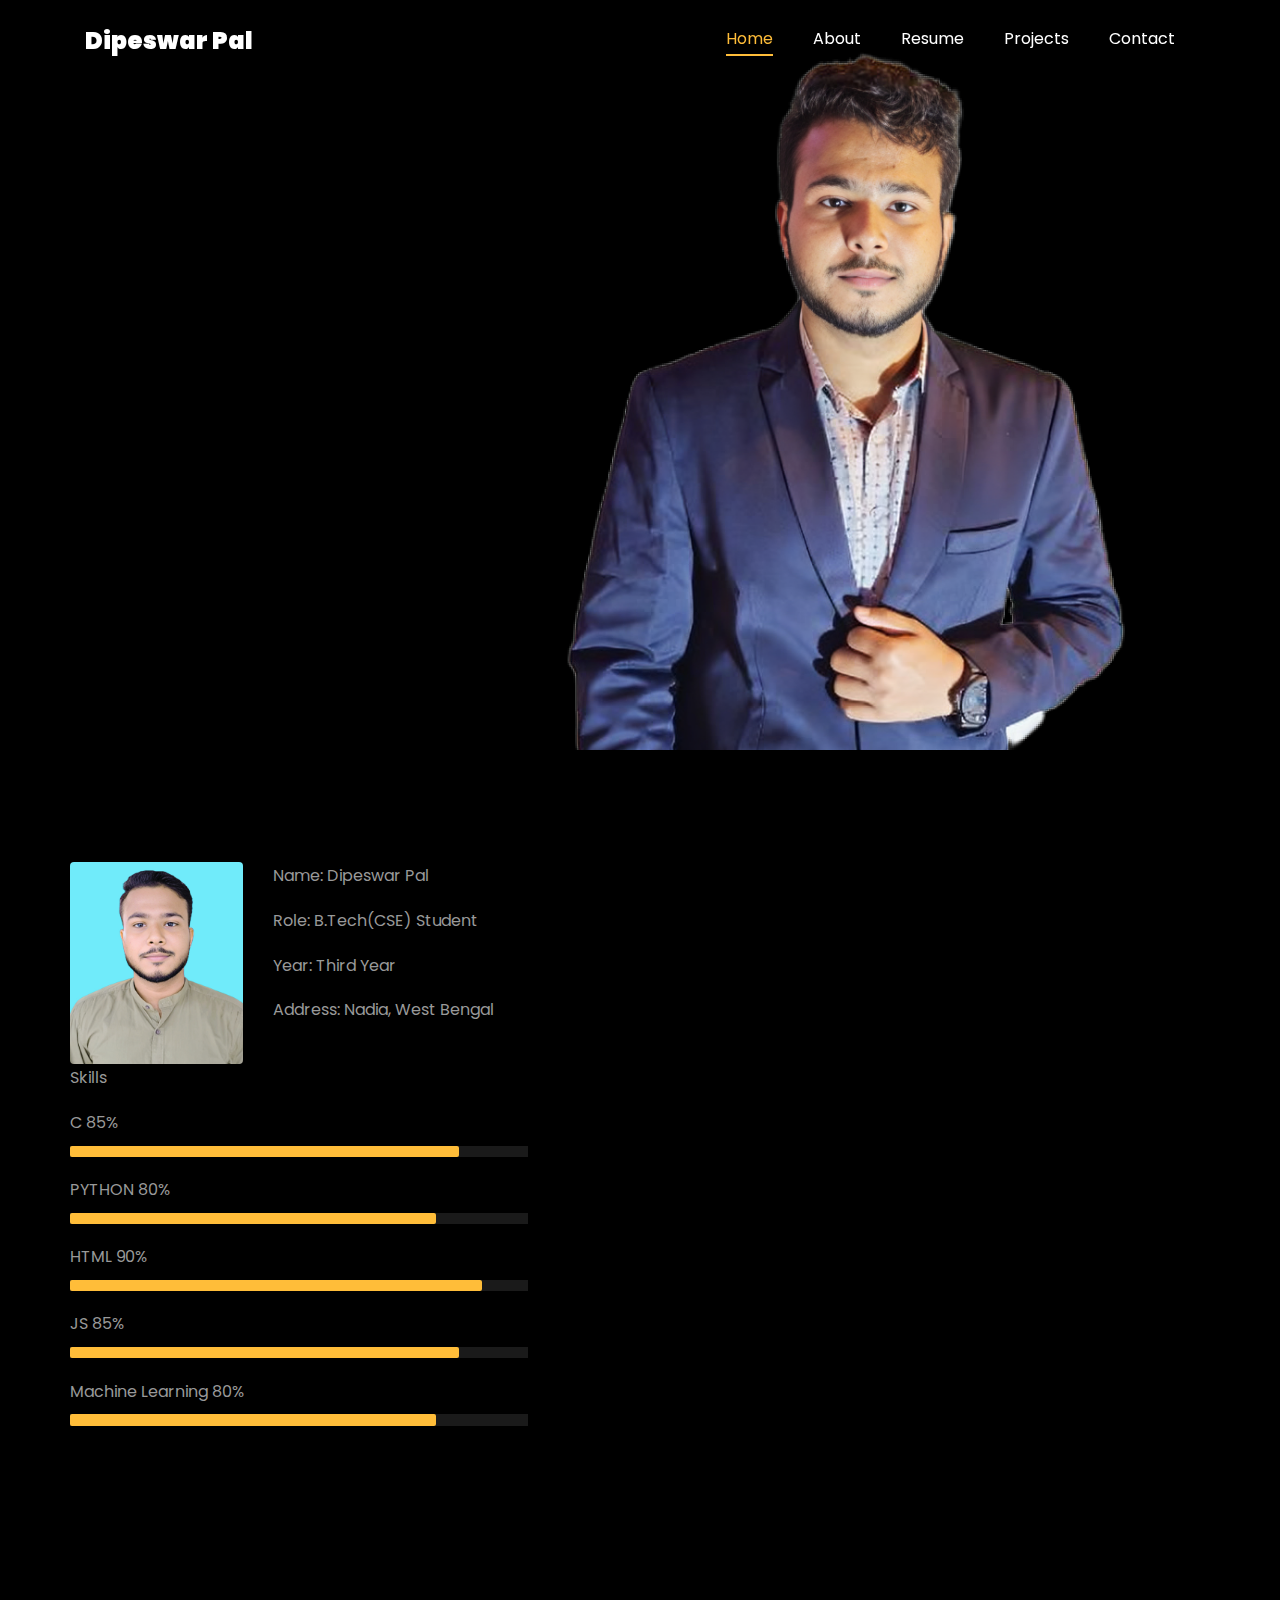
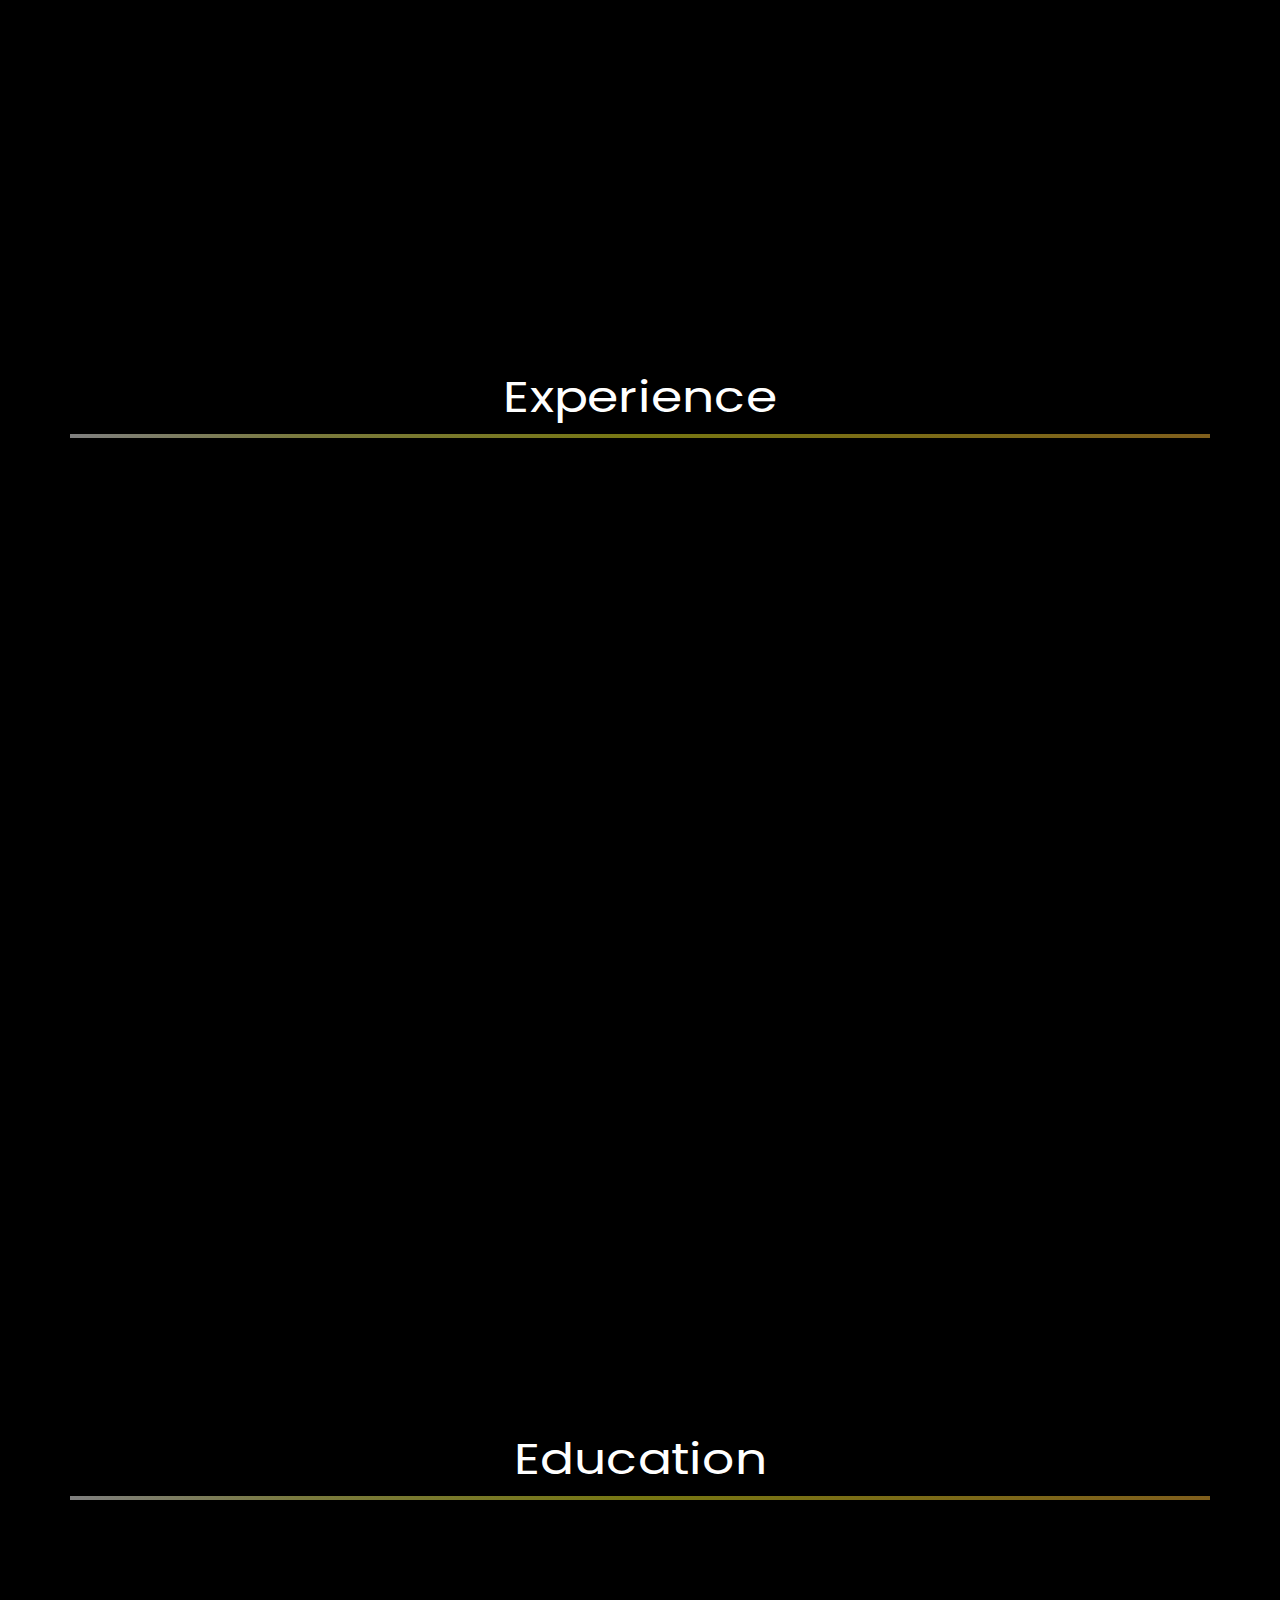
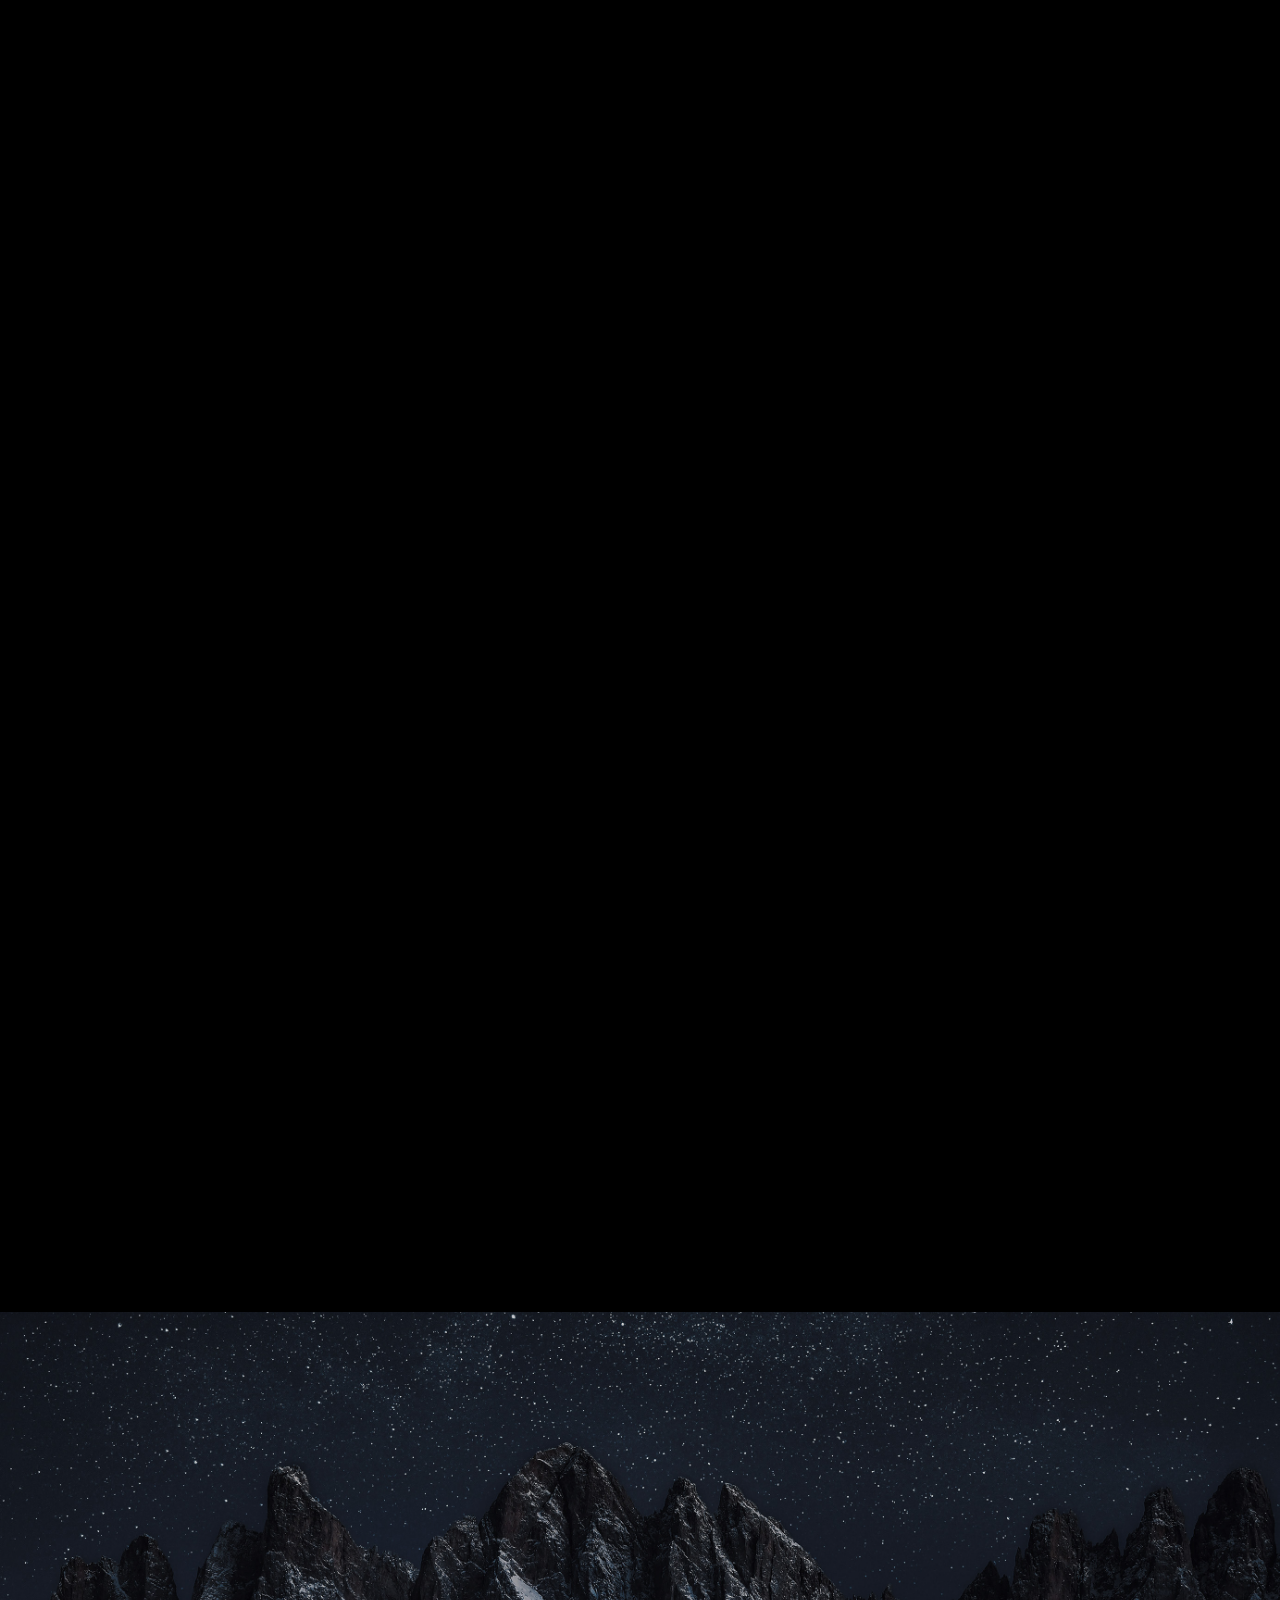
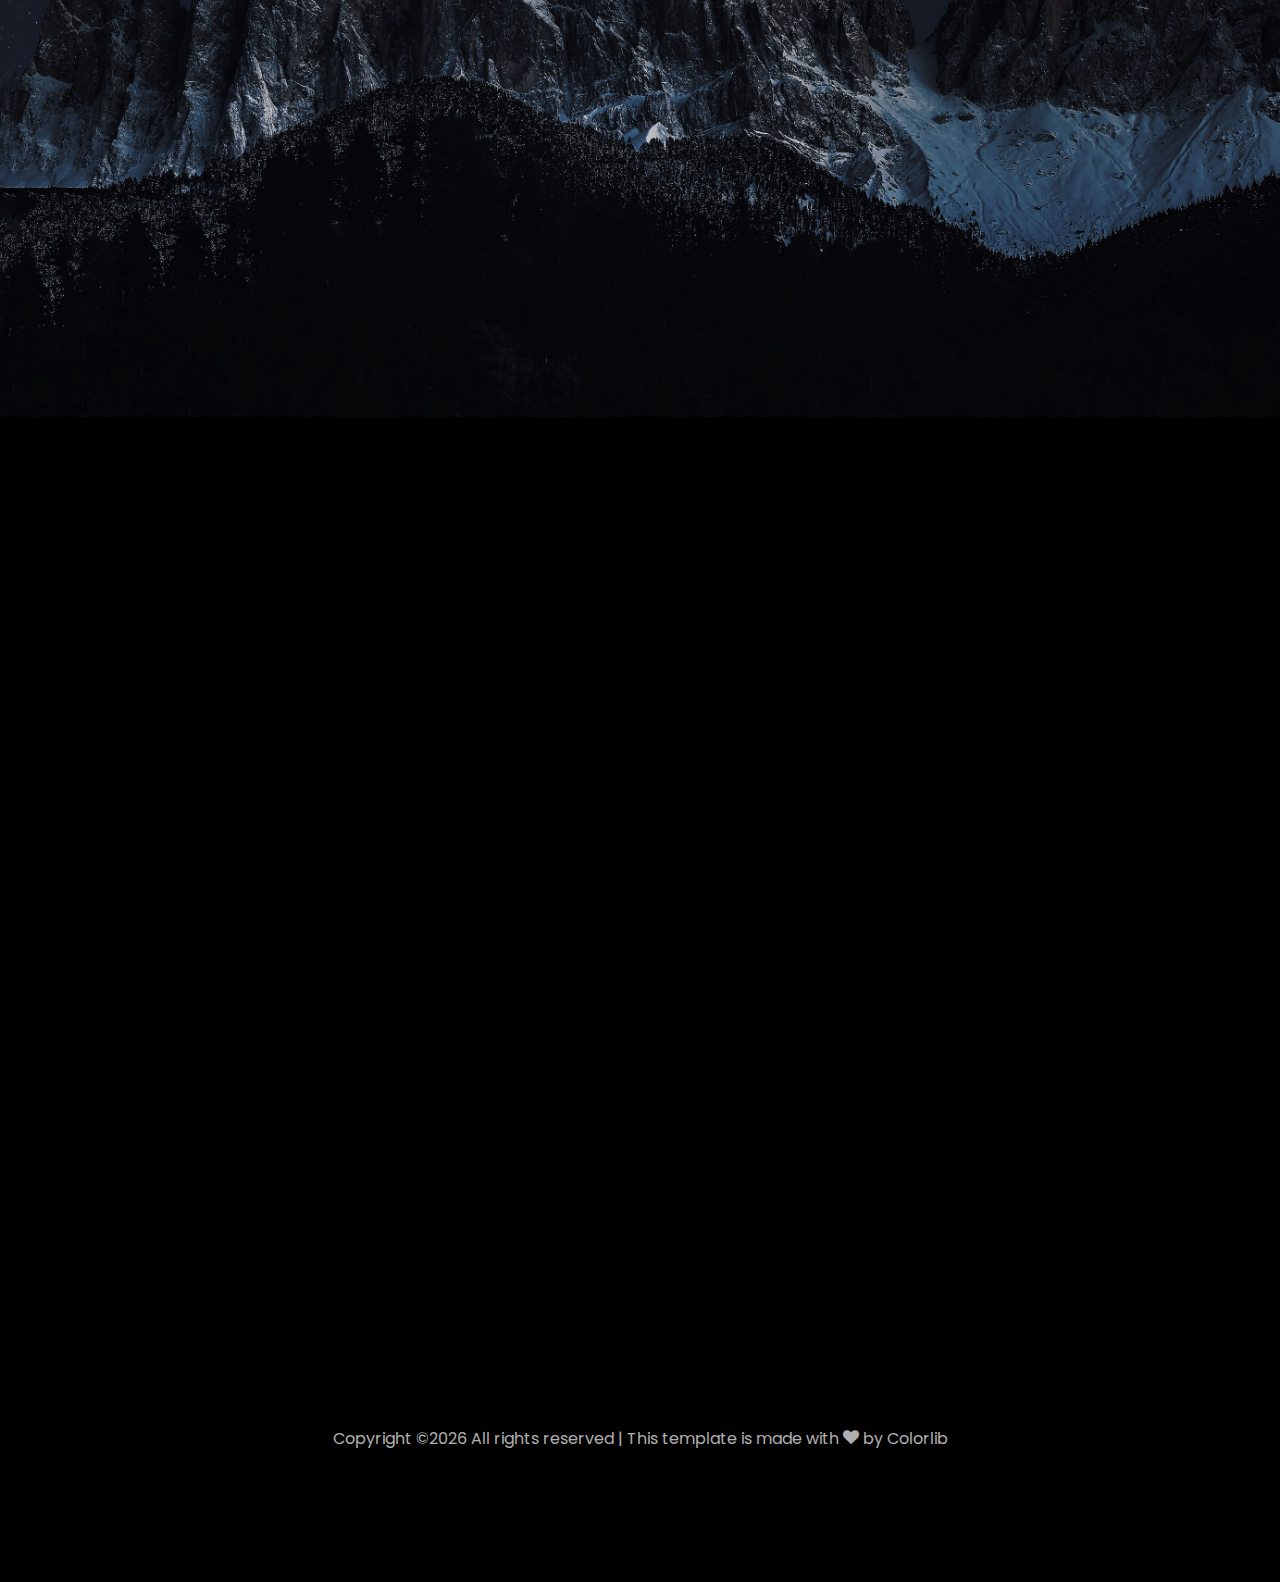
==== commit a54258cb: "index.html" ====
--- a/Portfolio/index.html
+++ b/Portfolio/index.html
@@ -280,8 +280,8 @@
 									<li class="d-flex"><span>Education:</span> <span>Bachelor of Engineering</span></li>
 									<li class="d-flex"><span>Language:</span> <span>English, Bengali, Hindi</span></li>
 									<!-- <li class="d-flex"><span>BI Tools:</span> <span>Microsoft Power BI, Looker &amp; Tableau</span></li> -->
-									<!-- <li class="d-flex"><span>Other Skills:</span> <span>Cloud, PySpark, Excel, Git, JIRA, Google Analytics &amp; SEO</span></li> -->
-									<li class="d-flex"><span>Interest:</span> <span>Traveling, Photography, Badminton Playing</span></li>
+									<li class="d-flex"><span>Other Skills:</span> <span>Cloud, Excel, Git, MS Word, Cotent Writing &amp; SEO</span></li>
+									<li class="d-flex"><span>Interest:</span> <span>Traveling, Photography, Badminton Playing, Reading Books, Listening Music</span></li>
 									
 								</ul>
 							</div>
@@ -437,7 +437,7 @@
               </a>
               <div class="text mt-3 float-right d-block">
 
-                <h3 class="heading"><a href="https://github.com/rishabhnmishra/Python_Diwali_Sales_Analysis/blob/main/Diwali_Sales_Analysis.ipynb">To -Do List Application</a></h3>
+                <h3 class="heading"><a href="https://github.com/Dipeswarpal/CBTC/tree/main/To-Do%20List">To -Do List Application</a></h3>
                 <p>Performed to keep the user tuned with their routine and help to manage their time.</p>
               </div>
             </div>
